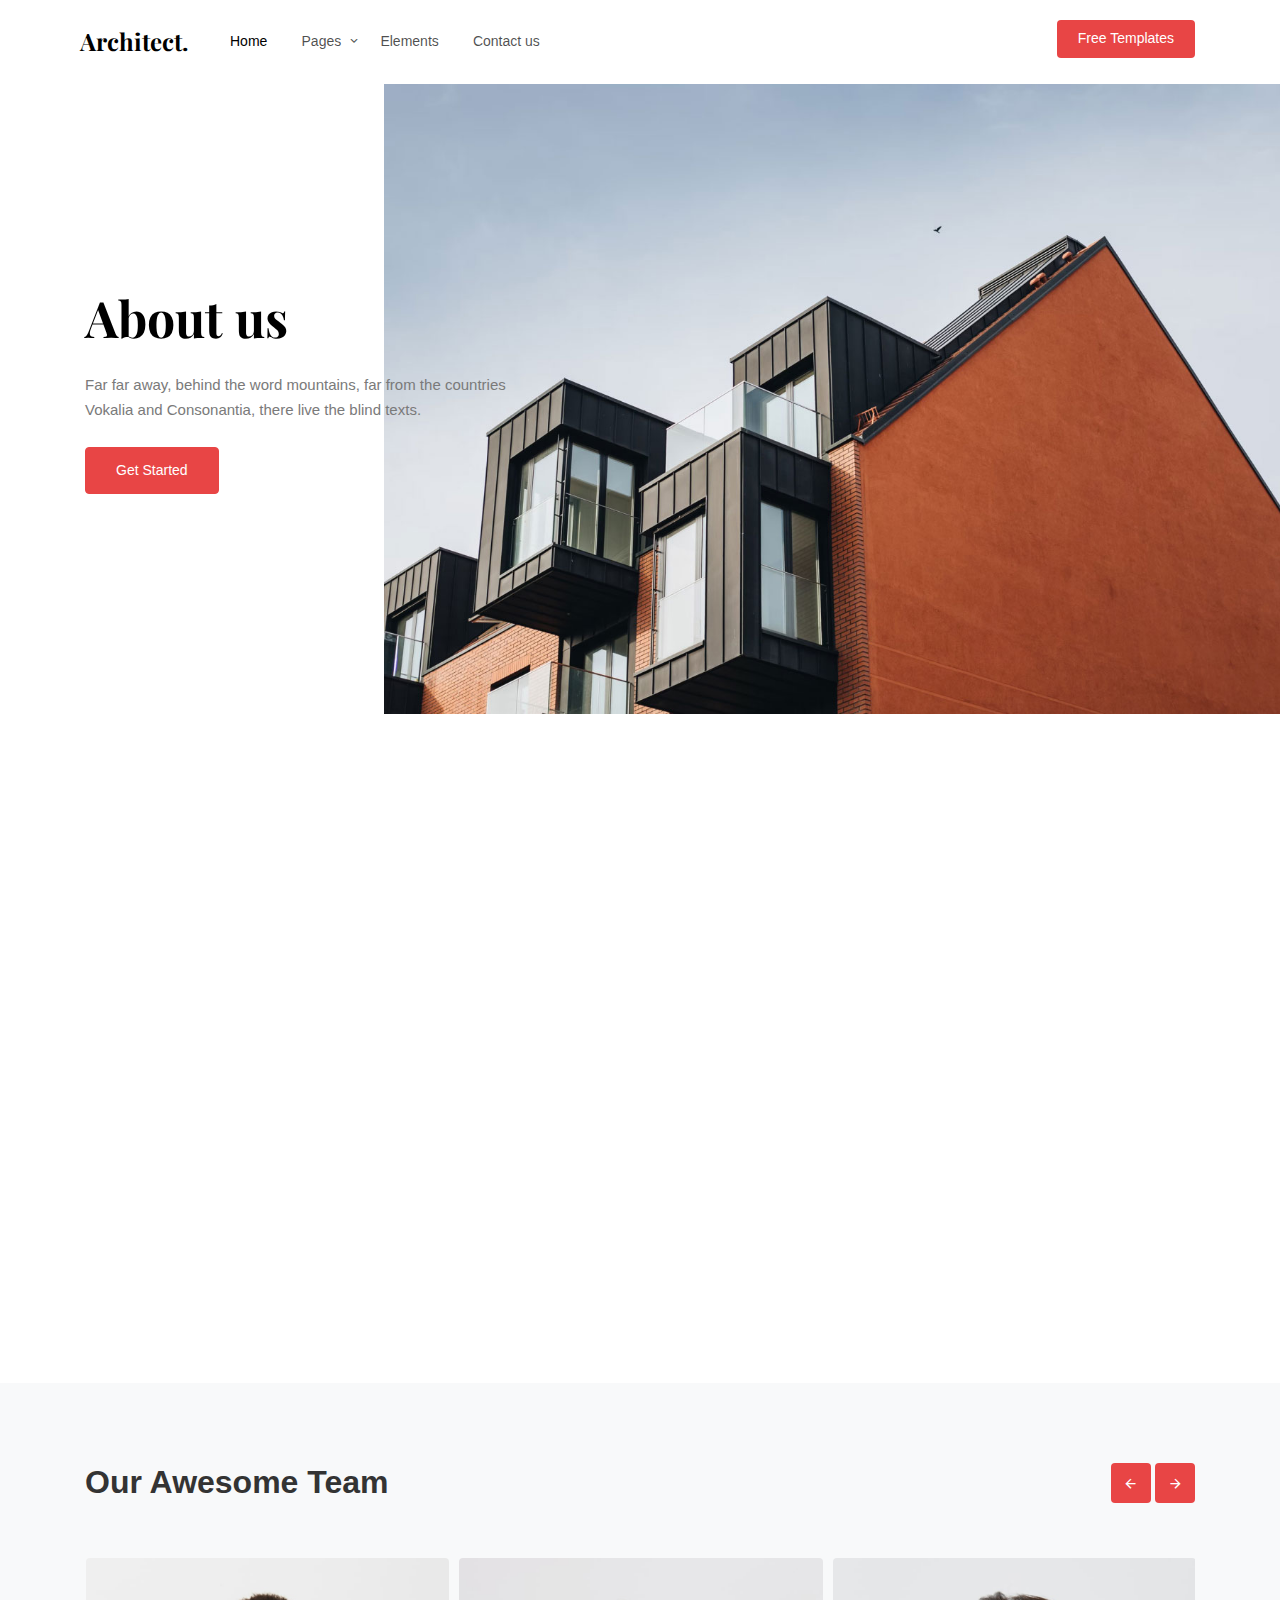
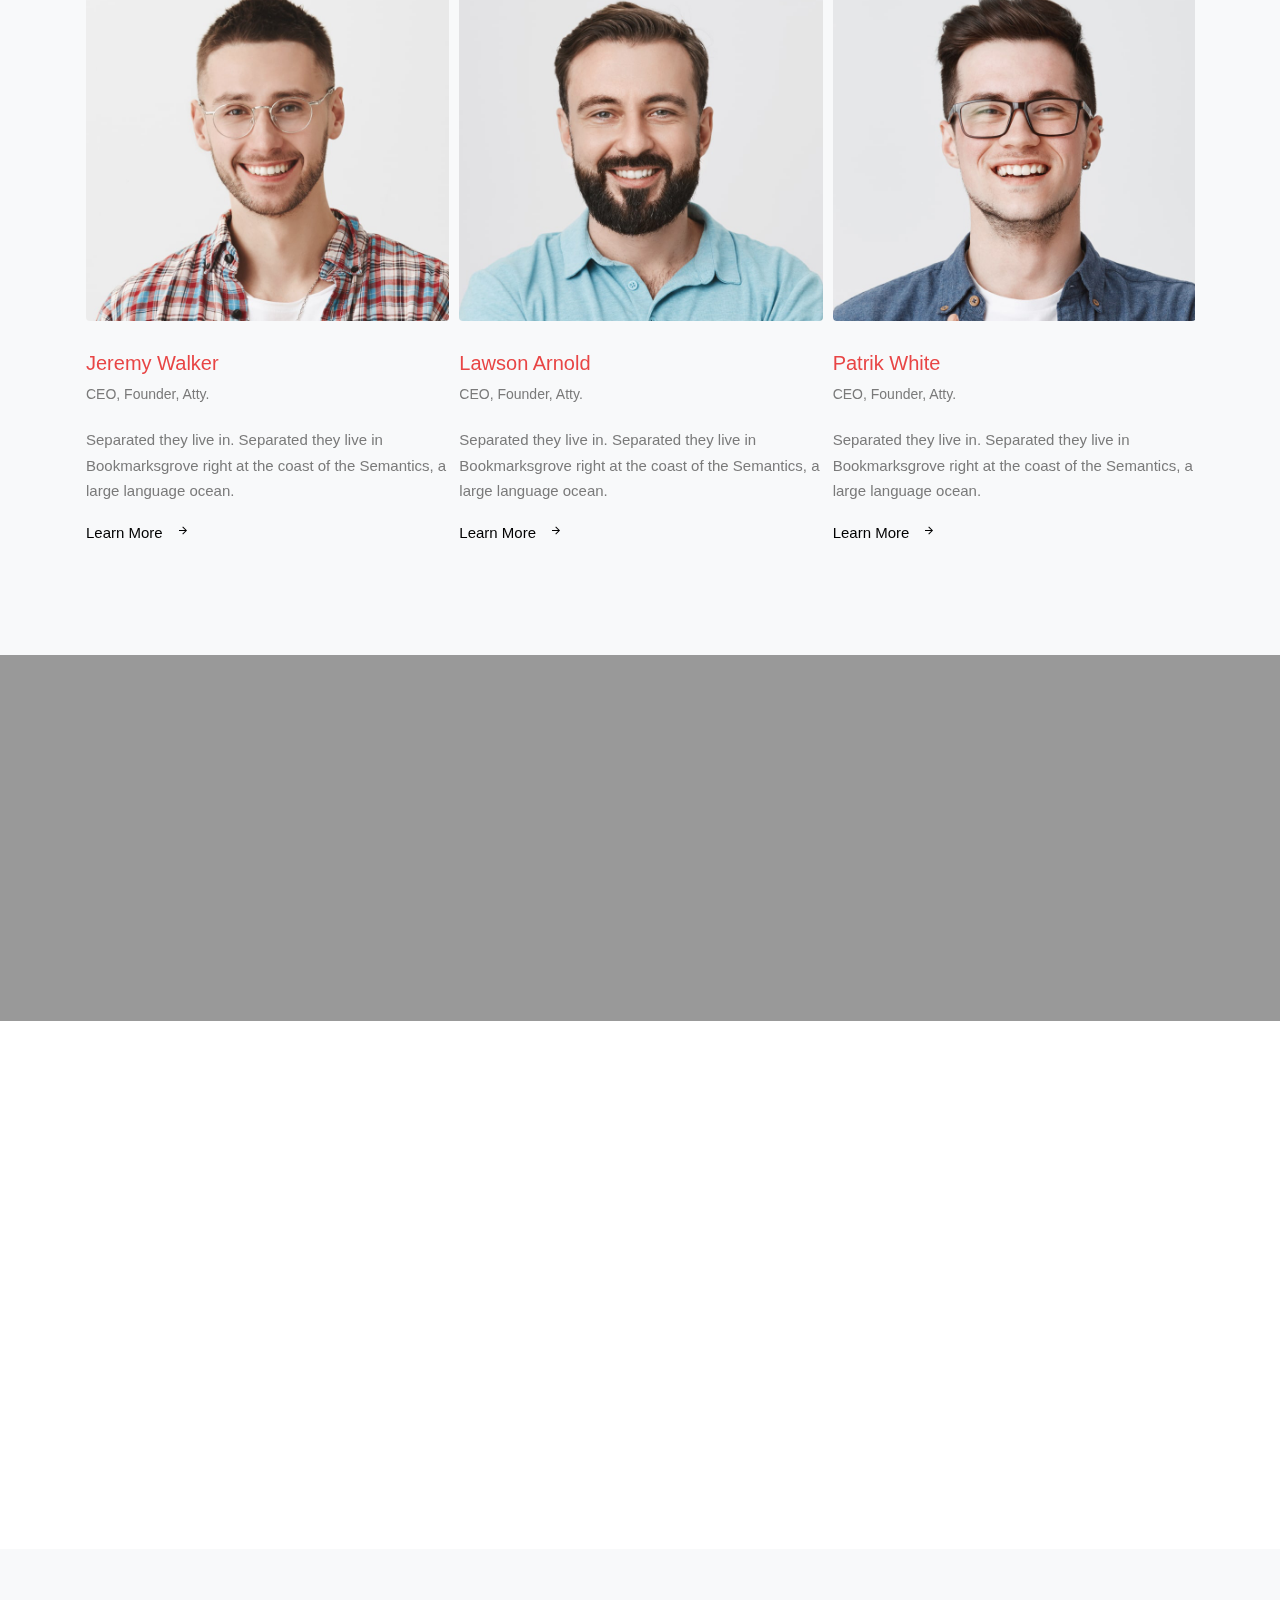
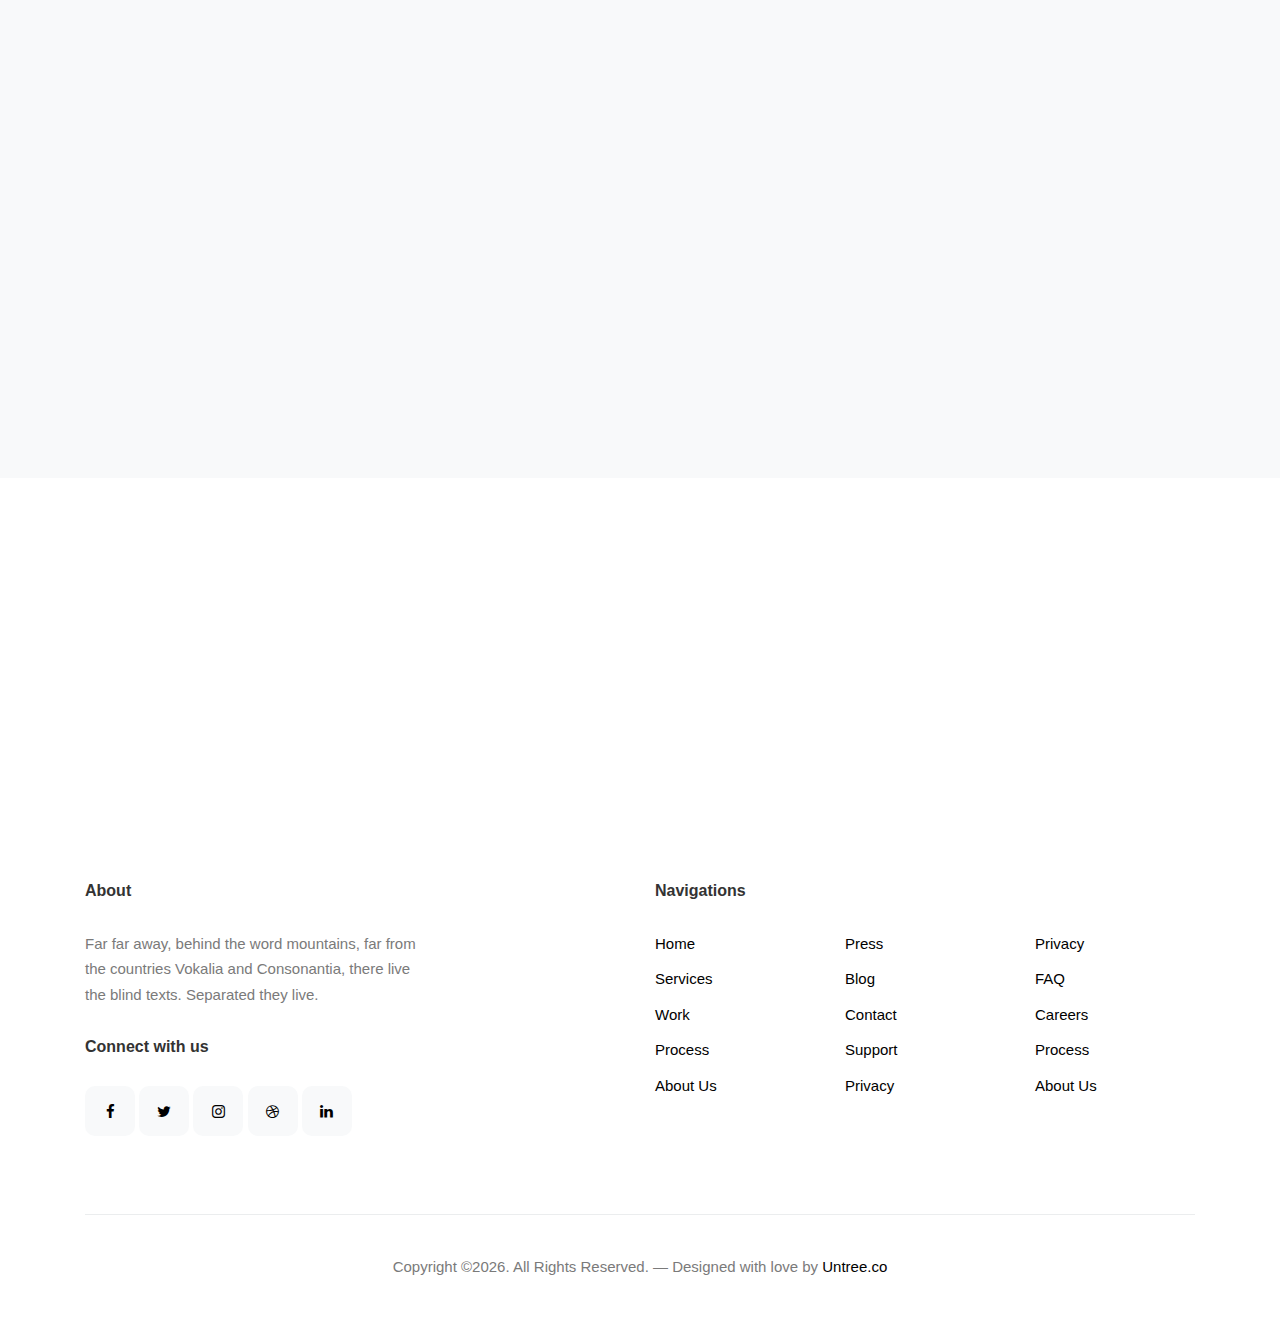
==== about.html @ ba522df6 "Initial Commit" ====
<!-- /*
* Template Name: Architect
* Template Author: Untree.co
* Tempalte URI: https://untree.co/
* License: https://creativecommons.org/licenses/by/3.0/
*/ -->
<!doctype html>
<html lang="en">
<head>
  <meta charset="utf-8">
  <meta name="viewport" content="width=device-width, initial-scale=1, shrink-to-fit=no">
  <meta name="author" content="Untree.co">
  <link rel="shortcut icon" href="favicon.png">

  <meta name="description" content="" />
  <meta name="keywords" content="bootstrap, bootstrap4" />


  <link rel="preconnect" href="https://fonts.gstatic.com">
  <link href="https://fonts.googleapis.com/css2?family=Merriweather:wght@300;400&family=Playfair+Display:ital,wght@0,400;0,700;1,400;1,600&display=swap" rel="stylesheet">
  
  <link rel="stylesheet" href="css/bootstrap.min.css">
  <link rel="stylesheet" href="css/owl.carousel.min.css">
  <link rel="stylesheet" href="css/owl.theme.default.min.css">
  <link rel="stylesheet" href="fonts/icomoon/style.css">
  <link rel="stylesheet" href="fonts/feather/style.css">
  <link rel="stylesheet" href="fonts/flaticon/font/flaticon.css">
  <link rel="stylesheet" href="css/jquery.fancybox.min.css">
  <link rel="stylesheet" href="css/aos.css">
  <link rel="stylesheet" href="css/style.css">


  <title>Architect Free HTML Template by Untree.co</title>
</head>
<body>


  <div class="site-mobile-menu site-navbar-target">
    <div class="site-mobile-menu-header">
      <div class="site-mobile-menu-close">
        <span class="icofont-close js-menu-toggle"></span>
      </div>
    </div>
    <div class="site-mobile-menu-body"></div>
  </div>

  


  <nav class="site-nav">
    <div class="container">

      <div class="row align-items-center">

        <div class="logo">
          <a href="index.html" class="text-black">Architect<span class="text-black">.</span></a>
        </div>
        <div class="col-12 col-sm-12 col-lg-12 site-navigation text-left">
          <ul class="js-clone-nav d-none d-lg-inline-block text-left site-menu">
            <li class="active"><a href="index.html">Home</a></li>
            <li class="has-children">
              <a href="#">Pages</a>
              <ul class="dropdown">
                <li><a href="portfolio.html">Portfolio</a></li>
                <li><a href="single.html">Single</a></li>
                <li class="active"><a href="about.html">About</a></li>
                <li><a href="contact.html">Contact</a></li>

                <li class="has-children">
                  <a href="#">Menu Two</a>
                  <ul class="dropdown">
                    <li><a href="#">Sub Menu One</a></li>
                    <li><a href="#">Sub Menu Two</a></li>
                    <li><a href="#">Sub Menu Three</a></li>
                  </ul>
                </li>
                <li><a href="#">Menu Three</a></li>
              </ul>
            </li>
            <li><a href="elements.html">Elements</a></li>
            <li><a href="contact.html">Contact us</a></li>
          </ul>

          <ul class="js-clone-nav d-none d-lg-inline-block text-left site-menu float-right menu-absolute">
            <li class="cta-button"><a href="https://untree.co/" target="_blank">Free Templates</a></li>
          </ul>

          <a href="#" class="burger  ml-auto site-menu-toggle js-menu-toggle d-block d-lg-none dark" data-toggle="collapse" data-target="#main-navbar">
            <span></span>
          </a>

        </div>

      </div>  
    </div> <!-- END container -->

  </nav> <!-- END nav -->

  

  <div class="untree_co-slider">


    <div class="image-slider-wrap">
      <div class="image-slider">
        <div class="item active" style="background-image: url('images/landscape-4.jpg')"></div>
      </div>

    </div>

    <div class="container" data-aos="fade-up">
      <div class="row align-items-center">
        <div class="col-lg-5 ">

          <div>
            <h1 class="mb-4"><span class="d-block">About us</span></h1>
            <p class="mb-4">Far far away, behind the word mountains, far from the countries Vokalia and Consonantia, there live the blind texts. </p>
            <p><a href="#" class="btn btn-primary">Get Started</a></p>
          </div> 
        </div>
      </div>

    </div>
  </div>


  <div class="site-section">

    <div class="container">
      <div class="row">
        <div class="col-lg-3 pt-3 mb-4 mb-lg-0" data-aos="fade-up" >
          <h2 class="heading font-weight-bold">Our Services</h2>
          <p class="mb-4">Far far away, behind the word mountains, far from the countries Vokalia and Consonantia, there live the blind texts. Separated they live.</p>
          <p><a href="#" class="btn btn-primary">Get Started</a></p>
        </div> 

        <div class="col-lg-9">
          <div class="row no-gutters">
            <div class="col-6 col-md-6 col-lg-4">
              <div class="service-item active" data-aos="fade-up" data-aos-delay="0">
                <img src="images/icons/icon-1.png" alt="Image" class="img-fluid">
                <h3>Schematic Design</h3>
                <p>Far far away, behind the word mountains, far from the countries Vokalia and Consonantia, there live the blind texts. Separated they live.</p>
              </div>  
            </div>
            <div class="col-6 col-md-6 col-lg-4">
              <div class="service-item" data-aos="fade-up" data-aos-delay="100">
                <img src="images/icons/icon-2.png" alt="Image" class="img-fluid">
                <h3>Bidding</h3>
                <p>Far far away, behind the word mountains, far from the countries Vokalia and Consonantia, there live the blind texts. Separated they live.</p>
              </div>  
            </div>
            <div class="col-6 col-md-6 col-lg-4">
              <div class="service-item" data-aos="fade-up" data-aos-delay="200">
                <img src="images/icons/icon-3.png" alt="Image" class="img-fluid">
                <h3>Construction</h3>
                <p>Far far away, behind the word mountains, far from the countries Vokalia and Consonantia, there live the blind texts. Separated they live.</p>
              </div>  
            </div>

            <div class="col-6 col-md-6 col-lg-4">
              <div class="service-item" data-aos="fade-up" data-aos-delay="0">
                <img src="images/icons/icon-4.png" alt="Image" class="img-fluid">
                <h3>Schematic Design</h3>
                <p>Far far away, behind the word mountains, far from the countries Vokalia and Consonantia, there live the blind texts. Separated they live.</p>
              </div>  
            </div>
            <div class="col-6 col-md-6 col-lg-4">
              <div class="service-item" data-aos="fade-up" data-aos-delay="100">
                <img src="images/icons/icon-5.png" alt="Image" class="img-fluid">
                <h3>Experts Architects</h3>
                <p>Far far away, behind the word mountains, far from the countries Vokalia and Consonantia, there live the blind texts. Separated they live.</p>
              </div>  
            </div>
            <div class="col-6 col-md-6 col-lg-4">
              <div class="service-item" data-aos="fade-up" data-aos-delay="200">
                <img src="images/icons/icon-6.png" alt="Image" class="img-fluid">
                <h3>Administration</h3>
                <p>Far far away, behind the word mountains, far from the countries Vokalia and Consonantia, there live the blind texts. Separated they live.</p>
              </div>  
            </div>

          </div>
        </div>
        
      </div>
    </div>
  </div>


  <div class="site-section slider-team-wrap bg-light">
    <div class="container">

      <div class="row mb-5 align-items-center">
        <div class="col-md-6">
          <h2 class="font-weight-bold">Our Awesome Team</h2>
        </div>
        <div class="col-md-6 text-left text-md-right">
          <div class="slider-nav">
            <a href="#" class="js-prev js-custom-prev-v2"><span class="icon-arrow_back"></span></a>
            <a href="#" class="js-next js-custom-next-v2"><span class="icon-arrow_forward"></span></a>

          </div> <!-- /.slider-nav -->
        </div>
      </div>

      <div class="slider-team owl-carousel no-nav owl-3-slider">
        <div class="team">
          <div class="pic">
            <img src="images/person_1-min.jpg" alt="Image" class="img-fluid">
          </div>
          <h3 clas><a href="#"><span class="">Jeremy</span> Walker</a></h3>
          <span class="d-block position">CEO, Founder, Atty.</span>
          <p>Separated they live in.
          Separated they live in Bookmarksgrove right at the coast of the Semantics, a large language ocean.</p>
          <p class="mb-0"><a href="#" class="more dark">Learn More <span class="icon-arrow_forward"></span></a></p>
        </div>
        <div class="team">
          <div class="pic">
            <img src="images/person_2-min.jpg" alt="Image" class="img-fluid">
          </div>
          <h3 clas><a href="#"><span class="">Lawson</span> Arnold</a></h3>
          <span class="d-block position">CEO, Founder, Atty.</span>
          <p>Separated they live in.
          Separated they live in Bookmarksgrove right at the coast of the Semantics, a large language ocean.</p>
          <p class="mb-0"><a href="#" class="more dark">Learn More <span class="icon-arrow_forward"></span></a></p>
        </div>

        <div class="team">
          <div class="pic">
            <img src="images/person_3-min.jpg" alt="Image" class="img-fluid">
          </div>
          <h3 clas><a href="#"><span class="">Patrik</span> White</a></h3>
          <span class="d-block position">CEO, Founder, Atty.</span>
          <p>Separated they live in.
          Separated they live in Bookmarksgrove right at the coast of the Semantics, a large language ocean.</p>
          <p class="mb-0"><a href="#" class="more dark">Learn More <span class="icon-arrow_forward"></span></a></p>
        </div>

        <div class="team">
          <div class="pic">
            <img src="images/person_4-min.jpg" alt="Image" class="img-fluid">
          </div>
          <h3 clas><a href="#"><span class="">Kathryn</span> Ryan</a></h3>
          <span class="d-block position">CEO, Founder, Atty.</span>
          <p>Separated they live in.
          Separated they live in Bookmarksgrove right at the coast of the Semantics, a large language ocean.</p>
          <p class="mb-0"><a href="#" class="more dark">Learn More <span class="icon-arrow_forward"></span></a></p>
        </div>

      </div>
    </div> <!-- /.container -->
  </div> <!-- /.untree_co-section -->



  <div class="site-section overlay site-cover-2" style="background-image: url('images/landscape-4.jpg')">
    <div class="container">
      <div class="row">
        <div class="col-lg-7 mx-auto text-center" data-aos="fade-up" data-aos-delay="0">
          <h2 class="text-white mb-4">Get this template for free! :)</h2>
          <p class="mb-0"><a href="https://untree.co/" rel="noopener" class="btn btn-primary">Get it for free!</a></p>
        </div>
      </div>
    </div>
  </div>


  <div class="features-lg ">
    <div class="container">
      <div class="row feature align-items-center justify-content-between">
        <div class="col-lg-7 section-stack order-lg-2 mb-4 mb-lg-0 position-relative" data-aos="fade-up" data-aos-delay="0">

          <div class="image-stack">
            <div class="image-stack__item image-stack__item--top" data-aos="fade-up" data-aos-delay="0">
              <img src="images/hero-img-2.jpg" alt="Image">
            </div>
            <div class="image-stack__item image-stack__item--bottom" data-aos="fade-up" data-aos-delay="100">
              <img src="images/landscape-1.jpg" alt="Image">
            </div>
          </div>

        </div>
        <div class="col-lg-4 section-title" data-aos="fade-up" data-aos-delay="100">

          <h2 class="font-weight-bold mb-4 heading">Exploring The Quality Interior Design</h2>
          <p class="mb-4">Far far away, behind the word mountains, far from the countries Vokalia and Consonantia, there live the blind texts. Separated they live.</p>
          <ul class="list-unstyled list-check primary mb-5">
            <li>Far far away, behind the word</li>
            <li>Far from the countries Vokalia</li>
            <li>Separated they live in Bookmarksgrove</li>
          </ul>

          <p><a href="#" class="btn btn-primary">Get Started</a></p>

        </div>

      </div>
    </div>
  </div>




  <div class="site-section count-numbers bg-light">
    <div class="container">
      <div class="row align-items-center">
        <div class="col-lg-6 order-2 pl-lg-5" data-aos="fade-up" data-aos-delay="0">
          <div class="row mb-3">
            <div class="col-6 col-md-4 col-lg-4">
              <strong class="custom-display-3 text-black d-block counter"><span data-number="219">0</span>+</strong>
              <span>Projects</span>
            </div>
            <div class="col-6 col-md-4 col-lg-4">
              <strong class="custom-display-3 text-black d-block counter"><span data-number="982">0</span>+</strong>
              <span>Clients</span>
            </div>
            <div class="col-6 col-md-4 col-lg-4">
              <strong class="custom-display-3 text-black d-block counter"><span data-number="25">0</span>+</strong>
              <span>Years of Experience</span>
            </div>
          </div>
          <p class="mb-4">Lorem ipsum viverra feugiat. Pellen tesque libero ut justo, ultrices in ligula. Semper at tempufddfel. Lorem ipsum dolor sit amet consectetur adipisicing elit. Non quae, fugiat ad libero ut justo lorem dolor.</p>
          <p><a href="#" class="btn btn-primary">Get Started</a></p>
        </div>
        <div class="col-lg-6 order-1 mb-4" data-aos="fade-up" data-aos-delay="100">
          <img src="images/landscape-4.jpg" class="img-fluid custom-rounded">
        </div>
      </div>
    </div>
  </div>




  <div class="site-section">
    <div class="container">
      <div class="row justify-content-center">
        <div class="col-lg-5 text-center">
          <h2 class="heading font-weight-bold" data-aos="fade-up" data-aos-delay="0">Stay updated</h2>
          <p data-aos="fade-up" data-aos-delay="100">Far far away, behind the word mountains, far from the countries Vokalia and Consonantia, there live the blind texts.</p>
          <form action="" class="d-flex mt-4" data-aos="fade-up" data-aos-delay="200">
            <input class="form-control mr-2 pt-4 pb-4" type="email" placeholder="Enter your e-mail">
            <input type="submit" value="Subscribe" class="btn btn-primary">
          </form>
        </div>    
      </div>    
    </div>    
  </div>


  <div class="site-footer">
    <div class="container">
      <div class="row justify-content-between">
        <div class="col-lg-4">
          <div class="widget">
            <h3>About</h3>
            <p>Far far away, behind the word mountains, far from the countries Vokalia and Consonantia, there live the blind texts. Separated they live.</p>
          </div>
          <div class="widget">
            <h3>Connect with us</h3>
            <ul class="social list-unstyled">
              <li><a href="#"><span class="icon-facebook"></span></a></li>
              <li><a href="#"><span class="icon-twitter"></span></a></li>
              <li><a href="#"><span class="icon-instagram"></span></a></li>
              <li><a href="#"><span class="icon-dribbble"></span></a></li>
              <li><a href="#"><span class="icon-linkedin"></span></a></li>
            </ul>
          </div>
        </div>
        <div class="col-lg-6">
          <div class="row">
            <div class="col-12">
              <div class="widget">
                <h3>Navigations</h3>
              </div>
            </div>
            <div class="col-6 col-sm-6 col-md-4">
              <div class="widget">
                <ul class="links list-unstyled">
                  <li><a href="#">Home</a></li>
                  <li><a href="#">Services</a></li>
                  <li><a href="#">Work</a></li>
                  <li><a href="#">Process</a></li>
                  <li><a href="#">About Us</a></li>
                </ul>
              </div>
            </div>
            <div class="col-6 col-sm-6 col-md-4">
              <div class="widget">
                <ul class="links list-unstyled">
                  <li><a href="#">Press</a></li>
                  <li><a href="#">Blog</a></li>
                  <li><a href="#">Contact</a></li>
                  <li><a href="#">Support</a></li>
                  <li><a href="#">Privacy</a></li>
                </ul>
              </div>
            </div>
            <div class="col-6 col-sm-6 col-md-4">
              <div class="widget">
                <ul class="links list-unstyled">
                  <li><a href="#">Privacy</a></li>
                  <li><a href="#">FAQ</a></li>
                  <li><a href="#">Careers</a></li>
                  <li><a href="#">Process</a></li>
                  <li><a href="#">About Us</a></li>
                </ul>
              </div>
            </div>
          </div>
        </div>
      </div>

      <div class="row justify-content-center text-center copyright">
        <div class="col-md-8">
          <p>Copyright &copy;<script>document.write(new Date().getFullYear());</script>. All Rights Reserved. &mdash; Designed with love by <a href="https://untree.co">Untree.co</a> <!-- License information: https://untree.co/license/ -->
          </p>
        </div>
      </div>
    </div>
  </div>


  <div id="overlayer"></div>
  <div class="loader">
    <div class="spinner-border" role="status">
      <span class="sr-only">Loading...</span>
    </div>
  </div>

  <script src="js/jquery-3.5.1.min.js"></script>
  <script src="js/jquery-migrate-3.0.0.min.js"></script>
  <script src="js/popper.min.js"></script>
  <script src="js/bootstrap.min.js"></script>
  <script src="js/owl.carousel.min.js"></script>
  <script src="js/aos.js"></script>
  <script src="js/imagesloaded.pkgd.js"></script>
  <script src="js/isotope.pkgd.min.js"></script>
  <script src="js/jquery.animateNumber.min.js"></script>
  <script src="js/jquery.stellar.min.js"></script>
  <script src="js/jquery.waypoints.min.js"></script>
  <script src="js/jquery.fancybox.min.js"></script>

  <script src="js/custom.js"></script>


</body>
</html>
---- fonts/icomoon/style.css ----
@font-face {
  font-family: 'icomoon';
  src:  url('fonts/icomoon.eot?10si43');
  src:  url('fonts/icomoon.eot?10si43#iefix') format('embedded-opentype'),
    url('fonts/icomoon.ttf?10si43') format('truetype'),
    url('fonts/icomoon.woff?10si43') format('woff'),
    url('fonts/icomoon.svg?10si43#icomoon') format('svg');
  font-weight: normal;
  font-style: normal;
}

[class^="icon-"], [class*=" icon-"] {
  /* use !important to prevent issues with browser extensions that change fonts */
  font-family: 'icomoon' !important;
  speak: none;
  font-style: normal;
  font-weight: normal;
  font-variant: normal;
  text-transform: none;
  line-height: 1;

  /* Better Font Rendering =========== */
  -webkit-font-smoothing: antialiased;
  -moz-osx-font-smoothing: grayscale;
}

.icon-asterisk:before {
  content: "\f069";
}
.icon-plus:before {
  content: "\f067";
}
.icon-question:before {
  content: "\f128";
}
.icon-minus:before {
  content: "\f068";
}
.icon-glass:before {
  content: "\f000";
}
.icon-music:before {
  content: "\f001";
}
.icon-search:before {
  content: "\f002";
}
.icon-envelope-o:before {
  content: "\f003";
}
.icon-heart:before {
  content: "\f004";
}
.icon-star:before {
  content: "\f005";
}
.icon-star-o:before {
  content: "\f006";
}
.icon-user:before {
  content: "\f007";
}
.icon-film:before {
  content: "\f008";
}
.icon-th-large:before {
  content: "\f009";
}
.icon-th:before {
  content: "\f00a";
}
.icon-th-list:before {
  content: "\f00b";
}
.icon-check:before {
  content: "\f00c";
}
.icon-close:before {
  content: "\f00d";
}
.icon-remove:before {
  content: "\f00d";
}
.icon-times:before {
  content: "\f00d";
}
.icon-search-plus:before {
  content: "\f00e";
}
.icon-search-minus:before {
  content: "\f010";
}
.icon-power-off:before {
  content: "\f011";
}
.icon-signal:before {
  content: "\f012";
}
.icon-cog:before {
  content: "\f013";
}
.icon-gear:before {
  content: "\f013";
}
.icon-trash-o:before {
  content: "\f014";
}
.icon-home:before {
  content: "\f015";
}
.icon-file-o:before {
  content: "\f016";
}
.icon-clock-o:before {
  content: "\f017";
}
.icon-road:before {
  content: "\f018";
}
.icon-download:before {
  content: "\f019";
}
.icon-arrow-circle-o-down:before {
  content: "\f01a";
}
.icon-arrow-circle-o-up:before {
  content: "\f01b";
}
.icon-inbox:before {
  content: "\f01c";
}
.icon-play-circle-o:before {
  content: "\f01d";
}
.icon-repeat:before {
  content: "\f01e";
}
.icon-rotate-right:before {
  content: "\f01e";
}
.icon-refresh:before {
  content: "\f021";
}
.icon-list-alt:before {
  content: "\f022";
}
.icon-lock:before {
  content: "\f023";
}
.icon-flag:before {
  content: "\f024";
}
.icon-headphones:before {
  content: "\f025";
}
.icon-volume-off:before {
  content: "\f026";
}
.icon-volume-down:before {
  content: "\f027";
}
.icon-volume-up:before {
  content: "\f028";
}
.icon-qrcode:before {
  content: "\f029";
}
.icon-barcode:before {
  content: "\f02a";
}
.icon-tag:before {
  content: "\f02b";
}
.icon-tags:before {
  content: "\f02c";
}
.icon-book:before {
  content: "\f02d";
}
.icon-bookmark:before {
  content: "\f02e";
}
.icon-print:before {
  content: "\f02f";
}
.icon-camera:before {
  content: "\f030";
}
.icon-font:before {
  content: "\f031";
}
.icon-bold:before {
  content: "\f032";
}
.icon-italic:before {
  content: "\f033";
}
.icon-text-height:before {
  content: "\f034";
}
.icon-text-width:before {
  content: "\f035";
}
.icon-align-left:before {
  content: "\f036";
}
.icon-align-center:before {
  content: "\f037";
}
.icon-align-right:before {
  content: "\f038";
}
.icon-align-justify:before {
  content: "\f039";
}
.icon-list:before {
  content: "\f03a";
}
.icon-dedent:before {
  content: "\f03b";
}
.icon-outdent:before {
  content: "\f03b";
}
.icon-indent:before {
  content: "\f03c";
}
.icon-video-camera:before {
  content: "\f03d";
}
.icon-image:before {
  content: "\f03e";
}
.icon-photo:before {
  content: "\f03e";
}
.icon-picture-o:before {
  content: "\f03e";
}
.icon-pencil:before {
  content: "\f040";
}
.icon-map-marker:before {
  content: "\f041";
}
.icon-adjust:before {
  content: "\f042";
}
.icon-tint:before {
  content: "\f043";
}
.icon-edit:before {
  content: "\f044";
}
.icon-pencil-square-o:before {
  content: "\f044";
}
.icon-share-square-o:before {
  content: "\f045";
}
.icon-check-square-o:before {
  content: "\f046";
}
.icon-arrows:before {
  content: "\f047";
}
.icon-step-backward:before {
  content: "\f048";
}
.icon-fast-backward:before {
  content: "\f049";
}
.icon-backward:before {
  content: "\f04a";
}
.icon-play:before {
  content: "\f04b";
}
.icon-pause:before {
  content: "\f04c";
}
.icon-stop:before {
  content: "\f04d";
}
.icon-forward:before {
  content: "\f04e";
}
.icon-fast-forward:before {
  content: "\f050";
}
.icon-step-forward:before {
  content: "\f051";
}
.icon-eject:before {
  content: "\f052";
}
.icon-chevron-left:before {
  content: "\f053";
}
.icon-chevron-right:before {
  content: "\f054";
}
.icon-plus-circle:before {
  content: "\f055";
}
.icon-minus-circle:before {
  content: "\f056";
}
.icon-times-circle:before {
  content: "\f057";
}
.icon-check-circle:before {
  content: "\f058";
}
.icon-question-circle:before {
  content: "\f059";
}
.icon-info-circle:before {
  content: "\f05a";
}
.icon-crosshairs:before {
  content: "\f05b";
}
.icon-times-circle-o:before {
  content: "\f05c";
}
.icon-check-circle-o:before {
  content: "\f05d";
}
.icon-ban:before {
  content: "\f05e";
}
.icon-arrow-left:before {
  content: "\f060";
}
.icon-arrow-right:before {
  content: "\f061";
}
.icon-arrow-up:before {
  content: "\f062";
}
.icon-arrow-down:before {
  content: "\f063";
}
.icon-mail-forward:before {
  content: "\f064";
}
.icon-share:before {
  content: "\f064";
}
.icon-expand:before {
  content: "\f065";
}
.icon-compress:before {
  content: "\f066";
}
.icon-exclamation-circle:before {
  content: "\f06a";
}
.icon-gift:before {
  content: "\f06b";
}
.icon-leaf:before {
  content: "\f06c";
}
.icon-fire:before {
  content: "\f06d";
}
.icon-eye:before {
  content: "\f06e";
}
.icon-eye-slash:before {
  content: "\f070";
}
.icon-exclamation-triangle:before {
  content: "\f071";
}
.icon-warning:before {
  content: "\f071";
}
.icon-plane:before {
  content: "\f072";
}
.icon-calendar:before {
  content: "\f073";
}
.icon-random:before {
  content: "\f074";
}
.icon-comment:before {
  content: "\f075";
}
.icon-magnet:before {
  content: "\f076";
}
.icon-chevron-up:before {
  content: "\f077";
}
.icon-chevron-down:before {
  content: "\f078";
}
.icon-retweet:before {
  content: "\f079";
}
.icon-shopping-cart:before {
  content: "\f07a";
}
.icon-folder:before {
  content: "\f07b";
}
.icon-folder-open:before {
  content: "\f07c";
}
.icon-arrows-v:before {
  content: "\f07d";
}
.icon-arrows-h:before {
  content: "\f07e";
}
.icon-bar-chart:before {
  content: "\f080";
}
.icon-bar-chart-o:before {
  content: "\f080";
}
.icon-twitter-square:before {
  content: "\f081";
}
.icon-facebook-square:before {
  content: "\f082";
}
.icon-camera-retro:before {
  content: "\f083";
}
.icon-key:before {
  content: "\f084";
}
.icon-cogs:before {
  content: "\f085";
}
.icon-gears:before {
  content: "\f085";
}
.icon-comments:before {
  content: "\f086";
}
.icon-thumbs-o-up:before {
  content: "\f087";
}
.icon-thumbs-o-down:before {
  content: "\f088";
}
.icon-star-half:before {
  content: "\f089";
}
.icon-heart-o:before {
  content: "\f08a";
}
.icon-sign-out:before {
  content: "\f08b";
}
.icon-linkedin-square:before {
  content: "\f08c";
}
.icon-thumb-tack:before {
  content: "\f08d";
}
.icon-external-link:before {
  content: "\f08e";
}
.icon-sign-in:before {
  content: "\f090";
}
.icon-trophy:before {
  content: "\f091";
}
.icon-github-square:before {
  content: "\f092";
}
.icon-upload:before {
  content: "\f093";
}
.icon-lemon-o:before {
  content: "\f094";
}
.icon-phone:before {
  content: "\f095";
}
.icon-square-o:before {
  content: "\f096";
}
.icon-bookmark-o:before {
  content: "\f097";
}
.icon-phone-square:before {
  content: "\f098";
}
.icon-twitter:before {
  content: "\f099";
}
.icon-facebook:before {
  content: "\f09a";
}
.icon-facebook-f:before {
  content: "\f09a";
}
.icon-github:before {
  content: "\f09b";
}
.icon-unlock:before {
  content: "\f09c";
}
.icon-credit-card:before {
  content: "\f09d";
}
.icon-feed:before {
  content: "\f09e";
}
.icon-rss:before {
  content: "\f09e";
}
.icon-hdd-o:before {
  content: "\f0a0";
}
.icon-bullhorn:before {
  content: "\f0a1";
}
.icon-bell-o:before {
  content: "\f0a2";
}
.icon-certificate:before {
  content: "\f0a3";
}
.icon-hand-o-right:before {
  content: "\f0a4";
}
.icon-hand-o-left:before {
  content: "\f0a5";
}
.icon-hand-o-up:before {
  content: "\f0a6";
}
.icon-hand-o-down:before {
  content: "\f0a7";
}
.icon-arrow-circle-left:before {
  content: "\f0a8";
}
.icon-arrow-circle-right:before {
  content: "\f0a9";
}
.icon-arrow-circle-up:before {
  content: "\f0aa";
}
.icon-arrow-circle-down:before {
  content: "\f0ab";
}
.icon-globe:before {
  content: "\f0ac";
}
.icon-wrench:before {
  content: "\f0ad";
}
.icon-tasks:before {
  content: "\f0ae";
}
.icon-filter:before {
  content: "\f0b0";
}
.icon-briefcase:before {
  content: "\f0b1";
}
.icon-arrows-alt:before {
  content: "\f0b2";
}
.icon-group:before {
  content: "\f0c0";
}
.icon-users:before {
  content: "\f0c0";
}
.icon-chain:before {
  content: "\f0c1";
}
.icon-link:before {
  content: "\f0c1";
}
.icon-cloud:before {
  content: "\f0c2";
}
.icon-flask:before {
  content: "\f0c3";
}
.icon-cut:before {
  content: "\f0c4";
}
.icon-scissors:before {
  content: "\f0c4";
}
.icon-copy:before {
  content: "\f0c5";
}
.icon-files-o:before {
  content: "\f0c5";
}
.icon-paperclip:before {
  content: "\f0c6";
}
.icon-floppy-o:before {
  content: "\f0c7";
}
.icon-save:before {
  content: "\f0c7";
}
.icon-square:before {
  content: "\f0c8";
}
.icon-bars:before {
  content: "\f0c9";
}
.icon-navicon:before {
  content: "\f0c9";
}
.icon-reorder:before {
  content: "\f0c9";
}
.icon-list-ul:before {
  content: "\f0ca";
}
.icon-list-ol:before {
  content: "\f0cb";
}
.icon-strikethrough:before {
  content: "\f0cc";
}
.icon-underline:before {
  content: "\f0cd";
}
.icon-table:before {
  content: "\f0ce";
}
.icon-magic:before {
  content: "\f0d0";
}
.icon-truck:before {
  content: "\f0d1";
}
.icon-pinterest:before {
  content: "\f0d2";
}
.icon-pinterest-square:before {
  content: "\f0d3";
}
.icon-google-plus-square:before {
  content: "\f0d4";
}
.icon-google-plus:before {
  content: "\f0d5";
}
.icon-money:before {
  content: "\f0d6";
}
.icon-caret-down:before {
  content: "\f0d7";
}
.icon-caret-up:before {
  content: "\f0d8";
}
.icon-caret-left:before {
  content: "\f0d9";
}
.icon-caret-right:before {
  content: "\f0da";
}
.icon-columns:before {
  content: "\f0db";
}
.icon-sort:before {
  content: "\f0dc";
}
.icon-unsorted:before {
  content: "\f0dc";
}
.icon-sort-desc:before {
  content: "\f0dd";
}
.icon-sort-down:before {
  content: "\f0dd";
}
.icon-sort-asc:before {
  content: "\f0de";
}
.icon-sort-up:before {
  content: "\f0de";
}
.icon-envelope:before {
  content: "\f0e0";
}
.icon-linkedin:before {
  content: "\f0e1";
}
.icon-rotate-left:before {
  content: "\f0e2";
}
.icon-undo:before {
  content: "\f0e2";
}
.icon-gavel:before {
  content: "\f0e3";
}
.icon-legal:before {
  content: "\f0e3";
}
.icon-dashboard:before {
  content: "\f0e4";
}
.icon-tachometer:before {
  content: "\f0e4";
}
.icon-comment-o:before {
  content: "\f0e5";
}
.icon-comments-o:before {
  content: "\f0e6";
}
.icon-bolt:before {
  content: "\f0e7";
}
.icon-flash:before {
  content: "\f0e7";
}
.icon-sitemap:before {
  content: "\f0e8";
}
.icon-umbrella:before {
  content: "\f0e9";
}
.icon-clipboard:before {
  content: "\f0ea";
}
.icon-paste:before {
  content: "\f0ea";
}
.icon-lightbulb-o:before {
  content: "\f0eb";
}
.icon-exchange:before {
  content: "\f0ec";
}
.icon-cloud-download:before {
  content: "\f0ed";
}
.icon-cloud-upload:before {
  content: "\f0ee";
}
.icon-user-md:before {
  content: "\f0f0";
}
.icon-stethoscope:before {
  content: "\f0f1";
}
.icon-suitcase:before {
  content: "\f0f2";
}
.icon-bell:before {
  content: "\f0f3";
}
.icon-coffee:before {
  content: "\f0f4";
}
.icon-cutlery:before {
  content: "\f0f5";
}
.icon-file-text-o:before {
  content: "\f0f6";
}
.icon-building-o:before {
  content: "\f0f7";
}
.icon-hospital-o:before {
  content: "\f0f8";
}
.icon-ambulance:before {
  content: "\f0f9";
}
.icon-medkit:before {
  content: "\f0fa";
}
.icon-fighter-jet:before {
  content: "\f0fb";
}
.icon-beer:before {
  content: "\f0fc";
}
.icon-h-square:before {
  content: "\f0fd";
}
.icon-plus-square:before {
  content: "\f0fe";
}
.icon-angle-double-left:before {
  content: "\f100";
}
.icon-angle-double-right:before {
  content: "\f101";
}
.icon-angle-double-up:before {
  content: "\f102";
}
.icon-angle-double-down:before {
  content: "\f103";
}
.icon-angle-left:before {
  content: "\f104";
}
.icon-angle-right:before {
  content: "\f105";
}
.icon-angle-up:before {
  content: "\f106";
}
.icon-angle-down:before {
  content: "\f107";
}
.icon-desktop:before {
  content: "\f108";
}
.icon-laptop:before {
  content: "\f109";
}
.icon-tablet:before {
  content: "\f10a";
}
.icon-mobile:before {
  content: "\f10b";
}
.icon-mobile-phone:before {
  content: "\f10b";
}
.icon-circle-o:before {
  content: "\f10c";
}
.icon-quote-left:before {
  content: "\f10d";
}
.icon-quote-right:before {
  content: "\f10e";
}
.icon-spinner:before {
  content: "\f110";
}
.icon-circle:before {
  content: "\f111";
}
.icon-mail-reply:before {
  content: "\f112";
}
.icon-reply:before {
  content: "\f112";
}
.icon-github-alt:before {
  content: "\f113";
}
.icon-folder-o:before {
  content: "\f114";
}
.icon-folder-open-o:before {
  content: "\f115";
}
.icon-smile-o:before {
  content: "\f118";
}
.icon-frown-o:before {
  content: "\f119";
}
.icon-meh-o:before {
  content: "\f11a";
}
.icon-gamepad:before {
  content: "\f11b";
}
.icon-keyboard-o:before {
  content: "\f11c";
}
.icon-flag-o:before {
  content: "\f11d";
}
.icon-flag-checkered:before {
  content: "\f11e";
}
.icon-terminal:before {
  content: "\f120";
}
.icon-code:before {
  content: "\f121";
}
.icon-mail-reply-all:before {
  content: "\f122";
}
.icon-reply-all:before {
  content: "\f122";
}
.icon-star-half-empty:before {
  content: "\f123";
}
.icon-star-half-full:before {
  content: "\f123";
}
.icon-star-half-o:before {
  content: "\f123";
}
.icon-location-arrow:before {
  content: "\f124";
}
.icon-crop:before {
  content: "\f125";
}
.icon-code-fork:before {
  content: "\f126";
}
.icon-chain-broken:before {
  content: "\f127";
}
.icon-unlink:before {
  content: "\f127";
}
.icon-info:before {
  content: "\f129";
}
.icon-exclamation:before {
  content: "\f12a";
}
.icon-superscript:before {
  content: "\f12b";
}
.icon-subscript:before {
  content: "\f12c";
}
.icon-eraser:before {
  content: "\f12d";
}
.icon-puzzle-piece:before {
  content: "\f12e";
}
.icon-microphone:before {
  content: "\f130";
}
.icon-microphone-slash:before {
  content: "\f131";
}
.icon-shield:before {
  content: "\f132";
}
.icon-calendar-o:before {
  content: "\f133";
}
.icon-fire-extinguisher:before {
  content: "\f134";
}
.icon-rocket:before {
  content: "\f135";
}
.icon-maxcdn:before {
  content: "\f136";
}
.icon-chevron-circle-left:before {
  content: "\f137";
}
.icon-chevron-circle-right:before {
  content: "\f138";
}
.icon-chevron-circle-up:before {
  content: "\f139";
}
.icon-chevron-circle-down:before {
  content: "\f13a";
}
.icon-html5:before {
  content: "\f13b";
}
.icon-css3:before {
  content: "\f13c";
}
.icon-anchor:before {
  content: "\f13d";
}
.icon-unlock-alt:before {
  content: "\f13e";
}
.icon-bullseye:before {
  content: "\f140";
}
.icon-ellipsis-h:before {
  content: "\f141";
}
.icon-ellipsis-v:before {
  content: "\f142";
}
.icon-rss-square:before {
  content: "\f143";
}
.icon-play-circle:before {
  content: "\f144";
}
.icon-ticket:before {
  content: "\f145";
}
.icon-minus-square:before {
  content: "\f146";
}
.icon-minus-square-o:before {
  content: "\f147";
}
.icon-level-up:before {
  content: "\f148";
}
.icon-level-down:before {
  content: "\f149";
}
.icon-check-square:before {
  content: "\f14a";
}
.icon-pencil-square:before {
  content: "\f14b";
}
.icon-external-link-square:before {
  content: "\f14c";
}
.icon-share-square:before {
  content: "\f14d";
}
.icon-compass:before {
  content: "\f14e";
}
.icon-caret-square-o-down:before {
  content: "\f150";
}
.icon-toggle-down:before {
  content: "\f150";
}
.icon-caret-square-o-up:before {
  content: "\f151";
}
.icon-toggle-up:before {
  content: "\f151";
}
.icon-caret-square-o-right:before {
  content: "\f152";
}
.icon-toggle-right:before {
  content: "\f152";
}
.icon-eur:before {
  content: "\f153";
}
.icon-euro:before {
  content: "\f153";
}
.icon-gbp:before {
  content: "\f154";
}
.icon-dollar:before {
  content: "\f155";
}
.icon-usd:before {
  content: "\f155";
}
.icon-inr:before {
  content: "\f156";
}
.icon-rupee:before {
  content: "\f156";
}
.icon-cny:before {
  content: "\f157";
}
.icon-jpy:before {
  content: "\f157";
}
.icon-rmb:before {
  content: "\f157";
}
.icon-yen:before {
  content: "\f157";
}
.icon-rouble:before {
  content: "\f158";
}
.icon-rub:before {
  content: "\f158";
}
.icon-ruble:before {
  content: "\f158";
}
.icon-krw:before {
  content: "\f159";
}
.icon-won:before {
  content: "\f159";
}
.icon-bitcoin:before {
  content: "\f15a";
}
.icon-btc:before {
  content: "\f15a";
}
.icon-file:before {
  content: "\f15b";
}
.icon-file-text:before {
  content: "\f15c";
}
.icon-sort-alpha-asc:before {
  content: "\f15d";
}
.icon-sort-alpha-desc:before {
  content: "\f15e";
}
.icon-sort-amount-asc:before {
  content: "\f160";
}
.icon-sort-amount-desc:before {
  content: "\f161";
}
.icon-sort-numeric-asc:before {
  content: "\f162";
}
.icon-sort-numeric-desc:before {
  content: "\f163";
}
.icon-thumbs-up:before {
  content: "\f164";
}
.icon-thumbs-down:before {
  content: "\f165";
}
.icon-youtube-square:before {
  content: "\f166";
}
.icon-youtube:before {
  content: "\f167";
}
.icon-xing:before {
  content: "\f168";
}
.icon-xing-square:before {
  content: "\f169";
}
.icon-youtube-play:before {
  content: "\f16a";
}
.icon-dropbox:before {
  content: "\f16b";
}
.icon-stack-overflow:before {
  content: "\f16c";
}
.icon-instagram:before {
  content: "\f16d";
}
.icon-flickr:before {
  content: "\f16e";
}
.icon-adn:before {
  content: "\f170";
}
.icon-bitbucket:before {
  content: "\f171";
}
.icon-bitbucket-square:before {
  content: "\f172";
}
.icon-tumblr:before {
  content: "\f173";
}
.icon-tumblr-square:before {
  content: "\f174";
}
.icon-long-arrow-down:before {
  content: "\f175";
}
.icon-long-arrow-up:before {
  content: "\f176";
}
.icon-long-arrow-left:before {
  content: "\f177";
}
.icon-long-arrow-right:before {
  content: "\f178";
}
.icon-apple:before {
  content: "\f179";
}
.icon-windows:before {
  content: "\f17a";
}
.icon-android:before {
  content: "\f17b";
}
.icon-linux:before {
  content: "\f17c";
}
.icon-dribbble:before {
  content: "\f17d";
}
.icon-skype:before {
  content: "\f17e";
}
.icon-foursquare:before {
  content: "\f180";
}
.icon-trello:before {
  content: "\f181";
}
.icon-female:before {
  content: "\f182";
}
.icon-male:before {
  content: "\f183";
}
.icon-gittip:before {
  content: "\f184";
}
.icon-gratipay:before {
  content: "\f184";
}
.icon-sun-o:before {
  content: "\f185";
}
.icon-moon-o:before {
  content: "\f186";
}
.icon-archive:before {
  content: "\f187";
}
.icon-bug:before {
  content: "\f188";
}
.icon-vk:before {
  content: "\f189";
}
.icon-weibo:before {
  content: "\f18a";
}
.icon-renren:before {
  content: "\f18b";
}
.icon-pagelines:before {
  content: "\f18c";
}
.icon-stack-exchange:before {
  content: "\f18d";
}
.icon-arrow-circle-o-right:before {
  content: "\f18e";
}
.icon-arrow-circle-o-left:before {
  content: "\f190";
}
.icon-caret-square-o-left:before {
  content: "\f191";
}
.icon-toggle-left:before {
  content: "\f191";
}
.icon-dot-circle-o:before {
  content: "\f192";
}
.icon-wheelchair:before {
  content: "\f193";
}
.icon-vimeo-square:before {
  content: "\f194";
}
.icon-try:before {
  content: "\f195";
}
.icon-turkish-lira:before {
  content: "\f195";
}
.icon-plus-square-o:before {
  content: "\f196";
}
.icon-space-shuttle:before {
  content: "\f197";
}
.icon-slack:before {
  content: "\f198";
}
.icon-envelope-square:before {
  content: "\f199";
}
.icon-wordpress:before {
  content: "\f19a";
}
.icon-openid:before {
  content: "\f19b";
}
.icon-bank:before {
  content: "\f19c";
}
.icon-institution:before {
  content: "\f19c";
}
.icon-university:before {
  content: "\f19c";
}
.icon-graduation-cap:before {
  content: "\f19d";
}
.icon-mortar-board:before {
  content: "\f19d";
}
.icon-yahoo:before {
  content: "\f19e";
}
.icon-google:before {
  content: "\f1a0";
}
.icon-reddit:before {
  content: "\f1a1";
}
.icon-reddit-square:before {
  content: "\f1a2";
}
.icon-stumbleupon-circle:before {
  content: "\f1a3";
}
.icon-stumbleupon:before {
  content: "\f1a4";
}
.icon-delicious:before {
  content: "\f1a5";
}
.icon-digg:before {
  content: "\f1a6";
}
.icon-pied-piper-pp:before {
  content: "\f1a7";
}
.icon-pied-piper-alt:before {
  content: "\f1a8";
}
.icon-drupal:before {
  content: "\f1a9";
}
.icon-joomla:before {
  content: "\f1aa";
}
.icon-language:before {
  content: "\f1ab";
}
.icon-fax:before {
  content: "\f1ac";
}
.icon-building:before {
  content: "\f1ad";
}
.icon-child:before {
  content: "\f1ae";
}
.icon-paw:before {
  content: "\f1b0";
}
.icon-spoon:before {
  content: "\f1b1";
}
.icon-cube:before {
  content: "\f1b2";
}
.icon-cubes:before {
  content: "\f1b3";
}
.icon-behance:before {
  content: "\f1b4";
}
.icon-behance-square:before {
  content: "\f1b5";
}
.icon-steam:before {
  content: "\f1b6";
}
.icon-steam-square:before {
  content: "\f1b7";
}
.icon-recycle:before {
  content: "\f1b8";
}
.icon-automobile:before {
  content: "\f1b9";
}
.icon-car:before {
  content: "\f1b9";
}
.icon-cab:before {
  content: "\f1ba";
}
.icon-taxi:before {
  content: "\f1ba";
}
.icon-tree:before {
  content: "\f1bb";
}
.icon-spotify:before {
  content: "\f1bc";
}
.icon-deviantart:before {
  content: "\f1bd";
}
.icon-soundcloud:before {
  content: "\f1be";
}
.icon-database:before {
  content: "\f1c0";
}
.icon-file-pdf-o:before {
  content: "\f1c1";
}
.icon-file-word-o:before {
  content: "\f1c2";
}
.icon-file-excel-o:before {
  content: "\f1c3";
}
.icon-file-powerpoint-o:before {
  content: "\f1c4";
}
.icon-file-image-o:before {
  content: "\f1c5";
}
.icon-file-photo-o:before {
  content: "\f1c5";
}
.icon-file-picture-o:before {
  content: "\f1c5";
}
.icon-file-archive-o:before {
  content: "\f1c6";
}
.icon-file-zip-o:before {
  content: "\f1c6";
}
.icon-file-audio-o:before {
  content: "\f1c7";
}
.icon-file-sound-o:before {
  content: "\f1c7";
}
.icon-file-movie-o:before {
  content: "\f1c8";
}
.icon-file-video-o:before {
  content: "\f1c8";
}
.icon-file-code-o:before {
  content: "\f1c9";
}
.icon-vine:before {
  content: "\f1ca";
}
.icon-codepen:before {
  content: "\f1cb";
}
.icon-jsfiddle:before {
  content: "\f1cc";
}
.icon-life-bouy:before {
  content: "\f1cd";
}
.icon-life-buoy:before {
  content: "\f1cd";
}
.icon-life-ring:before {
  content: "\f1cd";
}
.icon-life-saver:before {
  content: "\f1cd";
}
.icon-support:before {
  content: "\f1cd";
}
.icon-circle-o-notch:before {
  content: "\f1ce";
}
.icon-ra:before {
  content: "\f1d0";
}
.icon-rebel:before {
  content: "\f1d0";
}
.icon-resistance:before {
  content: "\f1d0";
}
.icon-empire:before {
  content: "\f1d1";
}
.icon-ge:before {
  content: "\f1d1";
}
.icon-git-square:before {
  content: "\f1d2";
}
.icon-git:before {
  content: "\f1d3";
}
.icon-hacker-news:before {
  content: "\f1d4";
}
.icon-y-combinator-square:before {
  content: "\f1d4";
}
.icon-yc-square:before {
  content: "\f1d4";
}
.icon-tencent-weibo:before {
  content: "\f1d5";
}
.icon-qq:before {
  content: "\f1d6";
}
.icon-wechat:before {
  content: "\f1d7";
}
.icon-weixin:before {
  content: "\f1d7";
}
.icon-paper-plane:before {
  content: "\f1d8";
}
.icon-send:before {
  content: "\f1d8";
}
.icon-paper-plane-o:before {
  content: "\f1d9";
}
.icon-send-o:before {
  content: "\f1d9";
}
.icon-history:before {
  content: "\f1da";
}
.icon-circle-thin:before {
  content: "\f1db";
}
.icon-header:before {
  content: "\f1dc";
}
.icon-paragraph:before {
  content: "\f1dd";
}
.icon-sliders:before {
  content: "\f1de";
}
.icon-share-alt:before {
  content: "\f1e0";
}
.icon-share-alt-square:before {
  content: "\f1e1";
}
.icon-bomb:before {
  content: "\f1e2";
}
.icon-futbol-o:before {
  content: "\f1e3";
}
.icon-soccer-ball-o:before {
  content: "\f1e3";
}
.icon-tty:before {
  content: "\f1e4";
}
.icon-binoculars:before {
  content: "\f1e5";
}
.icon-plug:before {
  content: "\f1e6";
}
.icon-slideshare:before {
  content: "\f1e7";
}
.icon-twitch:before {
  content: "\f1e8";
}
.icon-yelp:before {
  content: "\f1e9";
}
.icon-newspaper-o:before {
  content: "\f1ea";
}
.icon-wifi:before {
  content: "\f1eb";
}
.icon-calculator:before {
  content: "\f1ec";
}
.icon-paypal:before {
  content: "\f1ed";
}
.icon-google-wallet:before {
  content: "\f1ee";
}
.icon-cc-visa:before {
  content: "\f1f0";
}
.icon-cc-mastercard:before {
  content: "\f1f1";
}
.icon-cc-discover:before {
  content: "\f1f2";
}
.icon-cc-amex:before {
  content: "\f1f3";
}
.icon-cc-paypal:before {
  content: "\f1f4";
}
.icon-cc-stripe:before {
  content: "\f1f5";
}
.icon-bell-slash:before {
  content: "\f1f6";
}
.icon-bell-slash-o:before {
  content: "\f1f7";
}
.icon-trash:before {
  content: "\f1f8";
}
.icon-copyright:before {
  content: "\f1f9";
}
.icon-at:before {
  content: "\f1fa";
}
.icon-eyedropper:before {
  content: "\f1fb";
}
.icon-paint-brush:before {
  content: "\f1fc";
}
.icon-birthday-cake:before {
  content: "\f1fd";
}
.icon-area-chart:before {
  content: "\f1fe";
}
.icon-pie-chart:before {
  content: "\f200";
}
.icon-line-chart:before {
  content: "\f201";
}
.icon-lastfm:before {
  content: "\f202";
}
.icon-lastfm-square:before {
  content: "\f203";
}
.icon-toggle-off:before {
  content: "\f204";
}
.icon-toggle-on:before {
  content: "\f205";
}
.icon-bicycle:before {
  content: "\f206";
}
.icon-bus:before {
  content: "\f207";
}
.icon-ioxhost:before {
  content: "\f208";
}
.icon-angellist:before {
  content: "\f209";
}
.icon-cc:before {
  content: "\f20a";
}
.icon-ils:before {
  content: "\f20b";
}
.icon-shekel:before {
  content: "\f20b";
}
.icon-sheqel:before {
  content: "\f20b";
}
.icon-meanpath:before {
  content: "\f20c";
}
.icon-buysellads:before {
  content: "\f20d";
}
.icon-connectdevelop:before {
  content: "\f20e";
}
.icon-dashcube:before {
  content: "\f210";
}
.icon-forumbee:before {
  content: "\f211";
}
.icon-leanpub:before {
  content: "\f212";
}
.icon-sellsy:before {
  content: "\f213";
}
.icon-shirtsinbulk:before {
  content: "\f214";
}
.icon-simplybuilt:before {
  content: "\f215";
}
.icon-skyatlas:before {
  content: "\f216";
}
.icon-cart-plus:before {
  content: "\f217";
}
.icon-cart-arrow-down:before {
  content: "\f218";
}
.icon-diamond:before {
  content: "\f219";
}
.icon-ship:before {
  content: "\f21a";
}
.icon-user-secret:before {
  content: "\f21b";
}
.icon-motorcycle:before {
  content: "\f21c";
}
.icon-street-view:before {
  content: "\f21d";
}
.icon-heartbeat:before {
  content: "\f21e";
}
.icon-venus:before {
  content: "\f221";
}
.icon-mars:before {
  content: "\f222";
}
.icon-mercury:before {
  content: "\f223";
}
.icon-intersex:before {
  content: "\f224";
}
.icon-transgender:before {
  content: "\f224";
}
.icon-transgender-alt:before {
  content: "\f225";
}
.icon-venus-double:before {
  content: "\f226";
}
.icon-mars-double:before {
  content: "\f227";
}
.icon-venus-mars:before {
  content: "\f228";
}
.icon-mars-stroke:before {
  content: "\f229";
}
.icon-mars-stroke-v:before {
  content: "\f22a";
}
.icon-mars-stroke-h:before {
  content: "\f22b";
}
.icon-neuter:before {
  content: "\f22c";
}
.icon-genderless:before {
  content: "\f22d";
}
.icon-facebook-official:before {
  content: "\f230";
}
.icon-pinterest-p:before {
  content: "\f231";
}
.icon-whatsapp:before {
  content: "\f232";
}
.icon-server:before {
  content: "\f233";
}
.icon-user-plus:before {
  content: "\f234";
}
.icon-user-times:before {
  content: "\f235";
}
.icon-bed:before {
  content: "\f236";
}
.icon-hotel:before {
  content: "\f236";
}
.icon-viacoin:before {
  content: "\f237";
}
.icon-train:before {
  content: "\f238";
}
.icon-subway:before {
  content: "\f239";
}
.icon-medium:before {
  content: "\f23a";
}
.icon-y-combinator:before {
  content: "\f23b";
}
.icon-yc:before {
  content: "\f23b";
}
.icon-optin-monster:before {
  content: "\f23c";
}
.icon-opencart:before {
  content: "\f23d";
}
.icon-expeditedssl:before {
  content: "\f23e";
}
.icon-battery:before {
  content: "\f240";
}
.icon-battery-4:before {
  content: "\f240";
}
.icon-battery-full:before {
  content: "\f240";
}
.icon-battery-3:before {
  content: "\f241";
}
.icon-battery-three-quarters:before {
  content: "\f241";
}
.icon-battery-2:before {
  content: "\f242";
}
.icon-battery-half:before {
  content: "\f242";
}
.icon-battery-1:before {
  content: "\f243";
}
.icon-battery-quarter:before {
  content: "\f243";
}
.icon-battery-0:before {
  content: "\f244";
}
.icon-battery-empty:before {
  content: "\f244";
}
.icon-mouse-pointer:before {
  content: "\f245";
}
.icon-i-cursor:before {
  content: "\f246";
}
.icon-object-group:before {
  content: "\f247";
}
.icon-object-ungroup:before {
  content: "\f248";
}
.icon-sticky-note:before {
  content: "\f249";
}
.icon-sticky-note-o:before {
  content: "\f24a";
}
.icon-cc-jcb:before {
  content: "\f24b";
}
.icon-cc-diners-club:before {
  content: "\f24c";
}
.icon-clone:before {
  content: "\f24d";
}
.icon-balance-scale:before {
  content: "\f24e";
}
.icon-hourglass-o:before {
  content: "\f250";
}
.icon-hourglass-1:before {
  content: "\f251";
}
.icon-hourglass-start:before {
  content: "\f251";
}
.icon-hourglass-2:before {
  content: "\f252";
}
.icon-hourglass-half:before {
  content: "\f252";
}
.icon-hourglass-3:before {
  content: "\f253";
}
.icon-hourglass-end:before {
  content: "\f253";
}
.icon-hourglass:before {
  content: "\f254";
}
.icon-hand-grab-o:before {
  content: "\f255";
}
.icon-hand-rock-o:before {
  content: "\f255";
}
.icon-hand-paper-o:before {
  content: "\f256";
}
.icon-hand-stop-o:before {
  content: "\f256";
}
.icon-hand-scissors-o:before {
  content: "\f257";
}
.icon-hand-lizard-o:before {
  content: "\f258";
}
.icon-hand-spock-o:before {
  content: "\f259";
}
.icon-hand-pointer-o:before {
  content: "\f25a";
}
.icon-hand-peace-o:before {
  content: "\f25b";
}
.icon-trademark:before {
  content: "\f25c";
}
.icon-registered:before {
  content: "\f25d";
}
.icon-creative-commons:before {
  content: "\f25e";
}
.icon-gg:before {
  content: "\f260";
}
.icon-gg-circle:before {
  content: "\f261";
}
.icon-tripadvisor:before {
  content: "\f262";
}
.icon-odnoklassniki:before {
  content: "\f263";
}
.icon-odnoklassniki-square:before {
  content: "\f264";
}
.icon-get-pocket:before {
  content: "\f265";
}
.icon-wikipedia-w:before {
  content: "\f266";
}
.icon-safari:before {
  content: "\f267";
}
.icon-chrome:before {
  content: "\f268";
}
.icon-firefox:before {
  content: "\f269";
}
.icon-opera:before {
  content: "\f26a";
}
.icon-internet-explorer:before {
  content: "\f26b";
}
.icon-television:before {
  content: "\f26c";
}
.icon-tv:before {
  content: "\f26c";
}
.icon-contao:before {
  content: "\f26d";
}
.icon-500px:before {
  content: "\f26e";
}
.icon-amazon:before {
  content: "\f270";
}
.icon-calendar-plus-o:before {
  content: "\f271";
}
.icon-calendar-minus-o:before {
  content: "\f272";
}
.icon-calendar-times-o:before {
  content: "\f273";
}
.icon-calendar-check-o:before {
  content: "\f274";
}
.icon-industry:before {
  content: "\f275";
}
.icon-map-pin:before {
  content: "\f276";
}
.icon-map-signs:before {
  content: "\f277";
}
.icon-map-o:before {
  content: "\f278";
}
.icon-map:before {
  content: "\f279";
}
.icon-commenting:before {
  content: "\f27a";
}
.icon-commenting-o:before {
  content: "\f27b";
}
.icon-houzz:before {
  content: "\f27c";
}
.icon-vimeo:before {
  content: "\f27d";
}
.icon-black-tie:before {
  content: "\f27e";
}
.icon-fonticons:before {
  content: "\f280";
}
.icon-reddit-alien:before {
  content: "\f281";
}
.icon-edge:before {
  content: "\f282";
}
.icon-credit-card-alt:before {
  content: "\f283";
}
.icon-codiepie:before {
  content: "\f284";
}
.icon-modx:before {
  content: "\f285";
}
.icon-fort-awesome:before {
  content: "\f286";
}
.icon-usb:before {
  content: "\f287";
}
.icon-product-hunt:before {
  content: "\f288";
}
.icon-mixcloud:before {
  content: "\f289";
}
.icon-scribd:before {
  content: "\f28a";
}
.icon-pause-circle:before {
  content: "\f28b";
}
.icon-pause-circle-o:before {
  content: "\f28c";
}
.icon-stop-circle:before {
  content: "\f28d";
}
.icon-stop-circle-o:before {
  content: "\f28e";
}
.icon-shopping-bag:before {
  content: "\f290";
}
.icon-shopping-basket:before {
  content: "\f291";
}
.icon-hashtag:before {
  content: "\f292";
}
.icon-bluetooth:before {
  content: "\f293";
}
.icon-bluetooth-b:before {
  content: "\f294";
}
.icon-percent:before {
  content: "\f295";
}
.icon-gitlab:before {
  content: "\f296";
}
.icon-wpbeginner:before {
  content: "\f297";
}
.icon-wpforms:before {
  content: "\f298";
}
.icon-envira:before {
  content: "\f299";
}
.icon-universal-access:before {
  content: "\f29a";
}
.icon-wheelchair-alt:before {
  content: "\f29b";
}
.icon-question-circle-o:before {
  content: "\f29c";
}
.icon-blind:before {
  content: "\f29d";
}
.icon-audio-description:before {
  content: "\f29e";
}
.icon-volume-control-phone:before {
  content: "\f2a0";
}
.icon-braille:before {
  content: "\f2a1";
}
.icon-assistive-listening-systems:before {
  content: "\f2a2";
}
.icon-american-sign-language-interpreting:before {
  content: "\f2a3";
}
.icon-asl-interpreting:before {
  content: "\f2a3";
}
.icon-deaf:before {
  content: "\f2a4";
}
.icon-deafness:before {
  content: "\f2a4";
}
.icon-hard-of-hearing:before {
  content: "\f2a4";
}
.icon-glide:before {
  content: "\f2a5";
}
.icon-glide-g:before {
  content: "\f2a6";
}
.icon-sign-language:before {
  content: "\f2a7";
}
.icon-signing:before {
  content: "\f2a7";
}
.icon-low-vision:before {
  content: "\f2a8";
}
.icon-viadeo:before {
  content: "\f2a9";
}
.icon-viadeo-square:before {
  content: "\f2aa";
}
.icon-snapchat:before {
  content: "\f2ab";
}
.icon-snapchat-ghost:before {
  content: "\f2ac";
}
.icon-snapchat-square:before {
  content: "\f2ad";
}
.icon-pied-piper:before {
  content: "\f2ae";
}
.icon-first-order:before {
  content: "\f2b0";
}
.icon-yoast:before {
  content: "\f2b1";
}
.icon-themeisle:before {
  content: "\f2b2";
}
.icon-google-plus-circle:before {
  content: "\f2b3";
}
.icon-google-plus-official:before {
  content: "\f2b3";
}
.icon-fa:before {
  content: "\f2b4";
}
.icon-font-awesome:before {
  content: "\f2b4";
}
.icon-handshake-o:before {
  content: "\f2b5";
}
.icon-envelope-open:before {
  content: "\f2b6";
}
.icon-envelope-open-o:before {
  content: "\f2b7";
}
.icon-linode:before {
  content: "\f2b8";
}
.icon-address-book:before {
  content: "\f2b9";
}
.icon-address-book-o:before {
  content: "\f2ba";
}
.icon-address-card:before {
  content: "\f2bb";
}
.icon-vcard:before {
  content: "\f2bb";
}
.icon-address-card-o:before {
  content: "\f2bc";
}
.icon-vcard-o:before {
  content: "\f2bc";
}
.icon-user-circle:before {
  content: "\f2bd";
}
.icon-user-circle-o:before {
  content: "\f2be";
}
.icon-user-o:before {
  content: "\f2c0";
}
.icon-id-badge:before {
  content: "\f2c1";
}
.icon-drivers-license:before {
  content: "\f2c2";
}
.icon-id-card:before {
  content: "\f2c2";
}
.icon-drivers-license-o:before {
  content: "\f2c3";
}
.icon-id-card-o:before {
  content: "\f2c3";
}
.icon-quora:before {
  content: "\f2c4";
}
.icon-free-code-camp:before {
  content: "\f2c5";
}
.icon-telegram:before {
  content: "\f2c6";
}
.icon-thermometer:before {
  content: "\f2c7";
}
.icon-thermometer-4:before {
  content: "\f2c7";
}
.icon-thermometer-full:before {
  content: "\f2c7";
}
.icon-thermometer-3:before {
  content: "\f2c8";
}
.icon-thermometer-three-quarters:before {
  content: "\f2c8";
}
.icon-thermometer-2:before {
  content: "\f2c9";
}
.icon-thermometer-half:before {
  content: "\f2c9";
}
.icon-thermometer-1:before {
  content: "\f2ca";
}
.icon-thermometer-quarter:before {
  content: "\f2ca";
}
.icon-thermometer-0:before {
  content: "\f2cb";
}
.icon-thermometer-empty:before {
  content: "\f2cb";
}
.icon-shower:before {
  content: "\f2cc";
}
.icon-bath:before {
  content: "\f2cd";
}
.icon-bathtub:before {
  content: "\f2cd";
}
.icon-s15:before {
  content: "\f2cd";
}
.icon-podcast:before {
  content: "\f2ce";
}
.icon-window-maximize:before {
  content: "\f2d0";
}
.icon-window-minimize:before {
  content: "\f2d1";
}
.icon-window-restore:before {
  content: "\f2d2";
}
.icon-times-rectangle:before {
  content: "\f2d3";
}
.icon-window-close:before {
  content: "\f2d3";
}
.icon-times-rectangle-o:before {
  content: "\f2d4";
}
.icon-window-close-o:before {
  content: "\f2d4";
}
.icon-bandcamp:before {
  content: "\f2d5";
}
.icon-grav:before {
  content: "\f2d6";
}
.icon-etsy:before {
  content: "\f2d7";
}
.icon-imdb:before {
  content: "\f2d8";
}
.icon-ravelry:before {
  content: "\f2d9";
}
.icon-eercast:before {
  content: "\f2da";
}
.icon-microchip:before {
  content: "\f2db";
}
.icon-snowflake-o:before {
  content: "\f2dc";
}
.icon-superpowers:before {
  content: "\f2dd";
}
.icon-wpexplorer:before {
  content: "\f2de";
}
.icon-meetup:before {
  content: "\f2e0";
}
.icon-3d_rotation:before {
  content: "\e84d";
}
.icon-ac_unit:before {
  content: "\eb3b";
}
.icon-alarm:before {
  content: "\e855";
}
.icon-access_alarms:before {
  content: "\e191";
}
.icon-schedule:before {
  content: "\e8b5";
}
.icon-accessibility:before {
  content: "\e84e";
}
.icon-accessible:before {
  content: "\e914";
}
.icon-account_balance:before {
  content: "\e84f";
}
.icon-account_balance_wallet:before {
  content: "\e850";
}
.icon-account_box:before {
  content: "\e851";
}
.icon-account_circle:before {
  content: "\e853";
}
.icon-adb:before {
  content: "\e60e";
}
.icon-add:before {
  content: "\e145";
}
.icon-add_a_photo:before {
  content: "\e439";
}
.icon-alarm_add:before {
  content: "\e856";
}
.icon-add_alert:before {
  content: "\e003";
}
.icon-add_box:before {
  content: "\e146";
}
.icon-add_circle:before {
  content: "\e147";
}
.icon-control_point:before {
  content: "\e3ba";
}
.icon-add_location:before {
  content: "\e567";
}
.icon-add_shopping_cart:before {
  content: "\e854";
}
.icon-queue:before {
  content: "\e03c";
}
.icon-add_to_queue:before {
  content: "\e05c";
}
.icon-adjust2:before {
  content: "\e39e";
}
.icon-airline_seat_flat:before {
  content: "\e630";
}
.icon-airline_seat_flat_angled:before {
  content: "\e631";
}
.icon-airline_seat_individual_suite:before {
  content: "\e632";
}
.icon-airline_seat_legroom_extra:before {
  content: "\e633";
}
.icon-airline_seat_legroom_normal:before {
  content: "\e634";
}
.icon-airline_seat_legroom_reduced:before {
  content: "\e635";
}
.icon-airline_seat_recline_extra:before {
  content: "\e636";
}
.icon-airline_seat_recline_normal:before {
  content: "\e637";
}
.icon-flight:before {
  content: "\e539";
}
.icon-airplanemode_inactive:before {
  content: "\e194";
}
.icon-airplay:before {
  content: "\e055";
}
.icon-airport_shuttle:before {
  content: "\eb3c";
}
.icon-alarm_off:before {
  content: "\e857";
}
.icon-alarm_on:before {
  content: "\e858";
}
.icon-album:before {
  content: "\e019";
}
.icon-all_inclusive:before {
  content: "\eb3d";
}
.icon-all_out:before {
  content: "\e90b";
}
.icon-android2:before {
  content: "\e859";
}
.icon-announcement:before {
  content: "\e85a";
}
.icon-apps:before {
  content: "\e5c3";
}
.icon-archive2:before {
  content: "\e149";
}
.icon-arrow_back:before {
  content: "\e5c4";
}
.icon-arrow_downward:before {
  content: "\e5db";
}
.icon-arrow_drop_down:before {
  content: "\e5c5";
}
.icon-arrow_drop_down_circle:before {
  content: "\e5c6";
}
.icon-arrow_drop_up:before {
  content: "\e5c7";
}
.icon-arrow_forward:before {
  content: "\e5c8";
}
.icon-arrow_upward:before {
  content: "\e5d8";
}
.icon-art_track:before {
  content: "\e060";
}
.icon-aspect_ratio:before {
  content: "\e85b";
}
.icon-poll:before {
  content: "\e801";
}
.icon-assignment:before {
  content: "\e85d";
}
.icon-assignment_ind:before {
  content: "\e85e";
}
.icon-assignment_late:before {
  content: "\e85f";
}
.icon-assignment_return:before {
  content: "\e860";
}
.icon-assignment_returned:before {
  content: "\e861";
}
.icon-assignment_turned_in:before {
  content: "\e862";
}
.icon-assistant:before {
  content: "\e39f";
}
.icon-flag2:before {
  content: "\e153";
}
.icon-attach_file:before {
  content: "\e226";
}
.icon-attach_money:before {
  content: "\e227";
}
.icon-attachment:before {
  content: "\e2bc";
}
.icon-audiotrack:before {
  content: "\e3a1";
}
.icon-autorenew:before {
  content: "\e863";
}
.icon-av_timer:before {
  content: "\e01b";
}
.icon-backspace:before {
  content: "\e14a";
}
.icon-cloud_upload:before {
  content: "\e2c3";
}
.icon-battery_alert:before {
  content: "\e19c";
}
.icon-battery_charging_full:before {
  content: "\e1a3";
}
.icon-battery_std:before {
  content: "\e1a5";
}
.icon-battery_unknown:before {
  content: "\e1a6";
}
.icon-beach_access:before {
  content: "\eb3e";
}
.icon-beenhere:before {
  content: "\e52d";
}
.icon-block:before {
  content: "\e14b";
}
.icon-bluetooth2:before {
  content: "\e1a7";
}
.icon-bluetooth_searching:before {
  content: "\e1aa";
}
.icon-bluetooth_connected:before {
  content: "\e1a8";
}
.icon-bluetooth_disabled:before {
  content: "\e1a9";
}
.icon-blur_circular:before {
  content: "\e3a2";
}
.icon-blur_linear:before {
  content: "\e3a3";
}
.icon-blur_off:before {
  content: "\e3a4";
}
.icon-blur_on:before {
  content: "\e3a5";
}
.icon-class:before {
  content: "\e86e";
}
.icon-turned_in:before {
  content: "\e8e6";
}
.icon-turned_in_not:before {
  content: "\e8e7";
}
.icon-border_all:before {
  content: "\e228";
}
.icon-border_bottom:before {
  content: "\e229";
}
.icon-border_clear:before {
  content: "\e22a";
}
.icon-border_color:before {
  content: "\e22b";
}
.icon-border_horizontal:before {
  content: "\e22c";
}
.icon-border_inner:before {
  content: "\e22d";
}
.icon-border_left:before {
  content: "\e22e";
}
.icon-border_outer:before {
  content: "\e22f";
}
.icon-border_right:before {
  content: "\e230";
}
.icon-border_style:before {
  content: "\e231";
}
.icon-border_top:before {
  content: "\e232";
}
.icon-border_vertical:before {
  content: "\e233";
}
.icon-branding_watermark:before {
  content: "\e06b";
}
.icon-brightness_1:before {
  content: "\e3a6";
}
.icon-brightness_2:before {
  content: "\e3a7";
}
.icon-brightness_3:before {
  content: "\e3a8";
}
.icon-brightness_4:before {
  content: "\e3a9";
}
.icon-brightness_low:before {
  content: "\e1ad";
}
.icon-brightness_medium:before {
  content: "\e1ae";
}
.icon-brightness_high:before {
  content: "\e1ac";
}
.icon-brightness_auto:before {
  content: "\e1ab";
}
.icon-broken_image:before {
  content: "\e3ad";
}
.icon-brush:before {
  content: "\e3ae";
}
.icon-bubble_chart:before {
  content: "\e6dd";
}
.icon-bug_report:before {
  content: "\e868";
}
.icon-build:before {
  content: "\e869";
}
.icon-burst_mode:before {
  content: "\e43c";
}
.icon-domain:before {
  content: "\e7ee";
}
.icon-business_center:before {
  content: "\eb3f";
}
.icon-cached:before {
  content: "\e86a";
}
.icon-cake:before {
  content: "\e7e9";
}
.icon-phone2:before {
  content: "\e0cd";
}
.icon-call_end:before {
  content: "\e0b1";
}
.icon-call_made:before {
  content: "\e0b2";
}
.icon-merge_type:before {
  content: "\e252";
}
.icon-call_missed:before {
  content: "\e0b4";
}
.icon-call_missed_outgoing:before {
  content: "\e0e4";
}
.icon-call_received:before {
  content: "\e0b5";
}
.icon-call_split:before {
  content: "\e0b6";
}
.icon-call_to_action:before {
  content: "\e06c";
}
.icon-camera2:before {
  content: "\e3af";
}
.icon-photo_camera:before {
  content: "\e412";
}
.icon-camera_enhance:before {
  content: "\e8fc";
}
.icon-camera_front:before {
  content: "\e3b1";
}
.icon-camera_rear:before {
  content: "\e3b2";
}
.icon-camera_roll:before {
  content: "\e3b3";
}
.icon-cancel:before {
  content: "\e5c9";
}
.icon-redeem:before {
  content: "\e8b1";
}
.icon-card_membership:before {
  content: "\e8f7";
}
.icon-card_travel:before {
  content: "\e8f8";
}
.icon-casino:before {
  content: "\eb40";
}
.icon-cast:before {
  content: "\e307";
}
.icon-cast_connected:before {
  content: "\e308";
}
.icon-center_focus_strong:before {
  content: "\e3b4";
}
.icon-center_focus_weak:before {
  content: "\e3b5";
}
.icon-change_history:before {
  content: "\e86b";
}
.icon-chat:before {
  content: "\e0b7";
}
.icon-chat_bubble:before {
  content: "\e0ca";
}
.icon-chat_bubble_outline:before {
  content: "\e0cb";
}
.icon-check2:before {
  content: "\e5ca";
}
.icon-check_box:before {
  content: "\e834";
}
.icon-check_box_outline_blank:before {
  content: "\e835";
}
.icon-check_circle:before {
  content: "\e86c";
}
.icon-navigate_before:before {
  content: "\e408";
}
.icon-navigate_next:before {
  content: "\e409";
}
.icon-child_care:before {
  content: "\eb41";
}
.icon-child_friendly:before {
  content: "\eb42";
}
.icon-chrome_reader_mode:before {
  content: "\e86d";
}
.icon-close2:before {
  content: "\e5cd";
}
.icon-clear_all:before {
  content: "\e0b8";
}
.icon-closed_caption:before {
  content: "\e01c";
}
.icon-wb_cloudy:before {
  content: "\e42d";
}
.icon-cloud_circle:before {
  content: "\e2be";
}
.icon-cloud_done:before {
  content: "\e2bf";
}
.icon-cloud_download:before {
  content: "\e2c0";
}
.icon-cloud_off:before {
  content: "\e2c1";
}
.icon-cloud_queue:before {
  content: "\e2c2";
}
.icon-code2:before {
  content: "\e86f";
}
.icon-photo_library:before {
  content: "\e413";
}
.icon-collections_bookmark:before {
  content: "\e431";
}
.icon-palette:before {
  content: "\e40a";
}
.icon-colorize:before {
  content: "\e3b8";
}
.icon-comment2:before {
  content: "\e0b9";
}
.icon-compare:before {
  content: "\e3b9";
}
.icon-compare_arrows:before {
  content: "\e915";
}
.icon-laptop2:before {
  content: "\e31e";
}
.icon-confirmation_number:before {
  content: "\e638";
}
.icon-contact_mail:before {
  content: "\e0d0";
}
.icon-contact_phone:before {
  content: "\e0cf";
}
.icon-contacts:before {
  content: "\e0ba";
}
.icon-content_copy:before {
  content: "\e14d";
}
.icon-content_cut:before {
  content: "\e14e";
}
.icon-content_paste:before {
  content: "\e14f";
}
.icon-control_point_duplicate:before {
  content: "\e3bb";
}
.icon-copyright2:before {
  content: "\e90c";
}
.icon-mode_edit:before {
  content: "\e254";
}
.icon-create_new_folder:before {
  content: "\e2cc";
}
.icon-payment:before {
  content: "\e8a1";
}
.icon-crop2:before {
  content: "\e3be";
}
.icon-crop_16_9:before {
  content: "\e3bc";
}
.icon-crop_3_2:before {
  content: "\e3bd";
}
.icon-crop_landscape:before {
  content: "\e3c3";
}
.icon-crop_7_5:before {
  content: "\e3c0";
}
.icon-crop_din:before {
  content: "\e3c1";
}
.icon-crop_free:before {
  content: "\e3c2";
}
.icon-crop_original:before {
  content: "\e3c4";
}
.icon-crop_portrait:before {
  content: "\e3c5";
}
.icon-crop_rotate:before {
  content: "\e437";
}
.icon-crop_square:before {
  content: "\e3c6";
}
.icon-dashboard2:before {
  content: "\e871";
}
.icon-data_usage:before {
  content: "\e1af";
}
.icon-date_range:before {
  content: "\e916";
}
.icon-dehaze:before {
  content: "\e3c7";
}
.icon-delete:before {
  content: "\e872";
}
.icon-delete_forever:before {
  content: "\e92b";
}
.icon-delete_sweep:before {
  content: "\e16c";
}
.icon-description:before {
  content: "\e873";
}
.icon-desktop_mac:before {
  content: "\e30b";
}
.icon-desktop_windows:before {
  content: "\e30c";
}
.icon-details:before {
  content: "\e3c8";
}
.icon-developer_board:before {
  content: "\e30d";
}
.icon-developer_mode:before {
  content: "\e1b0";
}
.icon-device_hub:before {
  content: "\e335";
}
.icon-phonelink:before {
  content: "\e326";
}
.icon-devices_other:before {
  content: "\e337";
}
.icon-dialer_sip:before {
  content: "\e0bb";
}
.icon-dialpad:before {
  content: "\e0bc";
}
.icon-directions:before {
  content: "\e52e";
}
.icon-directions_bike:before {
  content: "\e52f";
}
.icon-directions_boat:before {
  content: "\e532";
}
.icon-directions_bus:before {
  content: "\e530";
}
.icon-directions_car:before {
  content: "\e531";
}
.icon-directions_railway:before {
  content: "\e534";
}
.icon-directions_run:before {
  content: "\e566";
}
.icon-directions_transit:before {
  content: "\e535";
}
.icon-directions_walk:before {
  content: "\e536";
}
.icon-disc_full:before {
  content: "\e610";
}
.icon-dns:before {
  content: "\e875";
}
.icon-not_interested:before {
  content: "\e033";
}
.icon-do_not_disturb_alt:before {
  content: "\e611";
}
.icon-do_not_disturb_off:before {
  content: "\e643";
}
.icon-remove_circle:before {
  content: "\e15c";
}
.icon-dock:before {
  content: "\e30e";
}
.icon-done:before {
  content: "\e876";
}
.icon-done_all:before {
  content: "\e877";
}
.icon-donut_large:before {
  content: "\e917";
}
.icon-donut_small:before {
  content: "\e918";
}
.icon-drafts:before {
  content: "\e151";
}
.icon-drag_handle:before {
  content: "\e25d";
}
.icon-time_to_leave:before {
  content: "\e62c";
}
.icon-dvr:before {
  content: "\e1b2";
}
.icon-edit_location:before {
  content: "\e568";
}
.icon-eject2:before {
  content: "\e8fb";
}
.icon-markunread:before {
  content: "\e159";
}
.icon-enhanced_encryption:before {
  content: "\e63f";
}
.icon-equalizer:before {
  content: "\e01d";
}
.icon-error:before {
  content: "\e000";
}
.icon-error_outline:before {
  content: "\e001";
}
.icon-euro_symbol:before {
  content: "\e926";
}
.icon-ev_station:before {
  content: "\e56d";
}
.icon-insert_invitation:before {
  content: "\e24f";
}
.icon-event_available:before {
  content: "\e614";
}
.icon-event_busy:before {
  content: "\e615";
}
.icon-event_note:before {
  content: "\e616";
}
.icon-event_seat:before {
  content: "\e903";
}
.icon-exit_to_app:before {
  content: "\e879";
}
.icon-expand_less:before {
  content: "\e5ce";
}
.icon-expand_more:before {
  content: "\e5cf";
}
.icon-explicit:before {
  content: "\e01e";
}
.icon-explore:before {
  content: "\e87a";
}
.icon-exposure:before {
  content: "\e3ca";
}
.icon-exposure_neg_1:before {
  content: "\e3cb";
}
.icon-exposure_neg_2:before {
  content: "\e3cc";
}
.icon-exposure_plus_1:before {
  content: "\e3cd";
}
.icon-exposure_plus_2:before {
  content: "\e3ce";
}
.icon-exposure_zero:before {
  content: "\e3cf";
}
.icon-extension:before {
  content: "\e87b";
}
.icon-face:before {
  content: "\e87c";
}
.icon-fast_forward:before {
  content: "\e01f";
}
.icon-fast_rewind:before {
  content: "\e020";
}
.icon-favorite:before {
  content: "\e87d";
}
.icon-favorite_border:before {
  content: "\e87e";
}
.icon-featured_play_list:before {
  content: "\e06d";
}
.icon-featured_video:before {
  content: "\e06e";
}
.icon-sms_failed:before {
  content: "\e626";
}
.icon-fiber_dvr:before {
  content: "\e05d";
}
.icon-fiber_manual_record:before {
  content: "\e061";
}
.icon-fiber_new:before {
  content: "\e05e";
}
.icon-fiber_pin:before {
  content: "\e06a";
}
.icon-fiber_smart_record:before {
  content: "\e062";
}
.icon-get_app:before {
  content: "\e884";
}
.icon-file_upload:before {
  content: "\e2c6";
}
.icon-filter2:before {
  content: "\e3d3";
}
.icon-filter_1:before {
  content: "\e3d0";
}
.icon-filter_2:before {
  content: "\e3d1";
}
.icon-filter_3:before {
  content: "\e3d2";
}
.icon-filter_4:before {
  content: "\e3d4";
}
.icon-filter_5:before {
  content: "\e3d5";
}
.icon-filter_6:before {
  content: "\e3d6";
}
.icon-filter_7:before {
  content: "\e3d7";
}
.icon-filter_8:before {
  content: "\e3d8";
}
.icon-filter_9:before {
  content: "\e3d9";
}
.icon-filter_9_plus:before {
  content: "\e3da";
}
.icon-filter_b_and_w:before {
  content: "\e3db";
}
.icon-filter_center_focus:before {
  content: "\e3dc";
}
.icon-filter_drama:before {
  content: "\e3dd";
}
.icon-filter_frames:before {
  content: "\e3de";
}
.icon-terrain:before {
  content: "\e564";
}
.icon-filter_list:before {
  content: "\e152";
}
.icon-filter_none:before {
  content: "\e3e0";
}
.icon-filter_tilt_shift:before {
  content: "\e3e2";
}
.icon-filter_vintage:before {
  content: "\e3e3";
}
.icon-find_in_page:before {
  content: "\e880";
}
.icon-find_replace:before {
  content: "\e881";
}
.icon-fingerprint:before {
  content: "\e90d";
}
.icon-first_page:before {
  content: "\e5dc";
}
.icon-fitness_center:before {
  content: "\eb43";
}
.icon-flare:before {
  content: "\e3e4";
}
.icon-flash_auto:before {
  content: "\e3e5";
}
.icon-flash_off:before {
  content: "\e3e6";
}
.icon-flash_on:before {
  content: "\e3e7";
}
.icon-flight_land:before {
  content: "\e904";
}
.icon-flight_takeoff:before {
  content: "\e905";
}
.icon-flip:before {
  content: "\e3e8";
}
.icon-flip_to_back:before {
  content: "\e882";
}
.icon-flip_to_front:before {
  content: "\e883";
}
.icon-folder2:before {
  content: "\e2c7";
}
.icon-folder_open:before {
  content: "\e2c8";
}
.icon-folder_shared:before {
  content: "\e2c9";
}
.icon-folder_special:before {
  content: "\e617";
}
.icon-font_download:before {
  content: "\e167";
}
.icon-format_align_center:before {
  content: "\e234";
}
.icon-format_align_justify:before {
  content: "\e235";
}
.icon-format_align_left:before {
  content: "\e236";
}
.icon-format_align_right:before {
  content: "\e237";
}
.icon-format_bold:before {
  content: "\e238";
}
.icon-format_clear:before {
  content: "\e239";
}
.icon-format_color_fill:before {
  content: "\e23a";
}
.icon-format_color_reset:before {
  content: "\e23b";
}
.icon-format_color_text:before {
  content: "\e23c";
}
.icon-format_indent_decrease:before {
  content: "\e23d";
}
.icon-format_indent_increase:before {
  content: "\e23e";
}
.icon-format_italic:before {
  content: "\e23f";
}
.icon-format_line_spacing:before {
  content: "\e240";
}
.icon-format_list_bulleted:before {
  content: "\e241";
}
.icon-format_list_numbered:before {
  content: "\e242";
}
.icon-format_paint:before {
  content: "\e243";
}
.icon-format_quote:before {
  content: "\e244";
}
.icon-format_shapes:before {
  content: "\e25e";
}
.icon-format_size:before {
  content: "\e245";
}
.icon-format_strikethrough:before {
  content: "\e246";
}
.icon-format_textdirection_l_to_r:before {
  content: "\e247";
}
.icon-format_textdirection_r_to_l:before {
  content: "\e248";
}
.icon-format_underlined:before {
  content: "\e249";
}
.icon-question_answer:before {
  content: "\e8af";
}
.icon-forward2:before {
  content: "\e154";
}
.icon-forward_10:before {
  content: "\e056";
}
.icon-forward_30:before {
  content: "\e057";
}
.icon-forward_5:before {
  content: "\e058";
}
.icon-free_breakfast:before {
  content: "\eb44";
}
.icon-fullscreen:before {
  content: "\e5d0";
}
.icon-fullscreen_exit:before {
  content: "\e5d1";
}
.icon-functions:before {
  content: "\e24a";
}
.icon-g_translate:before {
  content: "\e927";
}
.icon-games:before {
  content: "\e021";
}
.icon-gavel2:before {
  content: "\e90e";
}
.icon-gesture:before {
  content: "\e155";
}
.icon-gif:before {
  content: "\e908";
}
.icon-goat:before {
  content: "\e900";
}
.icon-golf_course:before {
  content: "\eb45";
}
.icon-my_location:before {
  content: "\e55c";
}
.icon-location_searching:before {
  content: "\e1b7";
}
.icon-location_disabled:before {
  content: "\e1b6";
}
.icon-star2:before {
  content: "\e838";
}
.icon-gradient:before {
  content: "\e3e9";
}
.icon-grain:before {
  content: "\e3ea";
}
.icon-graphic_eq:before {
  content: "\e1b8";
}
.icon-grid_off:before {
  content: "\e3eb";
}
.icon-grid_on:before {
  content: "\e3ec";
}
.icon-people:before {
  content: "\e7fb";
}
.icon-group_add:before {
  content: "\e7f0";
}
.icon-group_work:before {
  content: "\e886";
}
.icon-hd:before {
  content: "\e052";
}
.icon-hdr_off:before {
  content: "\e3ed";
}
.icon-hdr_on:before {
  content: "\e3ee";
}
.icon-hdr_strong:before {
  content: "\e3f1";
}
.icon-hdr_weak:before {
  content: "\e3f2";
}
.icon-headset:before {
  content: "\e310";
}
.icon-headset_mic:before {
  content: "\e311";
}
.icon-healing:before {
  content: "\e3f3";
}
.icon-hearing:before {
  content: "\e023";
}
.icon-help:before {
  content: "\e887";
}
.icon-help_outline:before {
  content: "\e8fd";
}
.icon-high_quality:before {
  content: "\e024";
}
.icon-highlight:before {
  content: "\e25f";
}
.icon-highlight_off:before {
  content: "\e888";
}
.icon-restore:before {
  content: "\e8b3";
}
.icon-home2:before {
  content: "\e88a";
}
.icon-hot_tub:before {
  content: "\eb46";
}
.icon-local_hotel:before {
  content: "\e549";
}
.icon-hourglass_empty:before {
  content: "\e88b";
}
.icon-hourglass_full:before {
  content: "\e88c";
}
.icon-http:before {
  content: "\e902";
}
.icon-lock2:before {
  content: "\e897";
}
.icon-photo2:before {
  content: "\e410";
}
.icon-image_aspect_ratio:before {
  content: "\e3f5";
}
.icon-import_contacts:before {
  content: "\e0e0";
}
.icon-import_export:before {
  content: "\e0c3";
}
.icon-important_devices:before {
  content: "\e912";
}
.icon-inbox2:before {
  content: "\e156";
}
.icon-indeterminate_check_box:before {
  content: "\e909";
}
.icon-info2:before {
  content: "\e88e";
}
.icon-info_outline:before {
  content: "\e88f";
}
.icon-input:before {
  content: "\e890";
}
.icon-insert_comment:before {
  content: "\e24c";
}
.icon-insert_drive_file:before {
  content: "\e24d";
}
.icon-tag_faces:before {
  content: "\e420";
}
.icon-link2:before {
  content: "\e157";
}
.icon-invert_colors:before {
  content: "\e891";
}
.icon-invert_colors_off:before {
  content: "\e0c4";
}
.icon-iso:before {
  content: "\e3f6";
}
.icon-keyboard:before {
  content: "\e312";
}
.icon-keyboard_arrow_down:before {
  content: "\e313";
}
.icon-keyboard_arrow_left:before {
  content: "\e314";
}
.icon-keyboard_arrow_right:before {
  content: "\e315";
}
.icon-keyboard_arrow_up:before {
  content: "\e316";
}
.icon-keyboard_backspace:before {
  content: "\e317";
}
.icon-keyboard_capslock:before {
  content: "\e318";
}
.icon-keyboard_hide:before {
  content: "\e31a";
}
.icon-keyboard_return:before {
  content: "\e31b";
}
.icon-keyboard_tab:before {
  content: "\e31c";
}
.icon-keyboard_voice:before {
  content: "\e31d";
}
.icon-kitchen:before {
  content: "\eb47";
}
.icon-label:before {
  content: "\e892";
}
.icon-label_outline:before {
  content: "\e893";
}
.icon-language2:before {
  content: "\e894";
}
.icon-laptop_chromebook:before {
  content: "\e31f";
}
.icon-laptop_mac:before {
  content: "\e320";
}
.icon-laptop_windows:before {
  content: "\e321";
}
.icon-last_page:before {
  content: "\e5dd";
}
.icon-open_in_new:before {
  content: "\e89e";
}
.icon-layers:before {
  content: "\e53b";
}
.icon-layers_clear:before {
  content: "\e53c";
}
.icon-leak_add:before {
  content: "\e3f8";
}
.icon-leak_remove:before {
  content: "\e3f9";
}
.icon-lens:before {
  content: "\e3fa";
}
.icon-library_books:before {
  content: "\e02f";
}
.icon-library_music:before {
  content: "\e030";
}
.icon-lightbulb_outline:before {
  content: "\e90f";
}
.icon-line_style:before {
  content: "\e919";
}
.icon-line_weight:before {
  content: "\e91a";
}
.icon-linear_scale:before {
  content: "\e260";
}
.icon-linked_camera:before {
  content: "\e438";
}
.icon-list2:before {
  content: "\e896";
}
.icon-live_help:before {
  content: "\e0c6";
}
.icon-live_tv:before {
  content: "\e639";
}
.icon-local_play:before {
  content: "\e553";
}
.icon-local_airport:before {
  content: "\e53d";
}
.icon-local_atm:before {
  content: "\e53e";
}
.icon-local_bar:before {
  content: "\e540";
}
.icon-local_cafe:before {
  content: "\e541";
}
.icon-local_car_wash:before {
  content: "\e542";
}
.icon-local_convenience_store:before {
  content: "\e543";
}
.icon-restaurant_menu:before {
  content: "\e561";
}
.icon-local_drink:before {
  content: "\e544";
}
.icon-local_florist:before {
  content: "\e545";
}
.icon-local_gas_station:before {
  content: "\e546";
}
.icon-shopping_cart:before {
  content: "\e8cc";
}
.icon-local_hospital:before {
  content: "\e548";
}
.icon-local_laundry_service:before {
  content: "\e54a";
}
.icon-local_library:before {
  content: "\e54b";
}
.icon-local_mall:before {
  content: "\e54c";
}
.icon-theaters:before {
  content: "\e8da";
}
.icon-local_offer:before {
  content: "\e54e";
}
.icon-local_parking:before {
  content: "\e54f";
}
.icon-local_pharmacy:before {
  content: "\e550";
}
.icon-local_pizza:before {
  content: "\e552";
}
.icon-print2:before {
  content: "\e8ad";
}
.icon-local_shipping:before {
  content: "\e558";
}
.icon-local_taxi:before {
  content: "\e559";
}
.icon-location_city:before {
  content: "\e7f1";
}
.icon-location_off:before {
  content: "\e0c7";
}
.icon-room:before {
  content: "\e8b4";
}
.icon-lock_open:before {
  content: "\e898";
}
.icon-lock_outline:before {
  content: "\e899";
}
.icon-looks:before {
  content: "\e3fc";
}
.icon-looks_3:before {
  content: "\e3fb";
}
.icon-looks_4:before {
  content: "\e3fd";
}
.icon-looks_5:before {
  content: "\e3fe";
}
.icon-looks_6:before {
  content: "\e3ff";
}
.icon-looks_one:before {
  content: "\e400";
}
.icon-looks_two:before {
  content: "\e401";
}
.icon-sync:before {
  content: "\e627";
}
.icon-loupe:before {
  content: "\e402";
}
.icon-low_priority:before {
  content: "\e16d";
}
.icon-loyalty:before {
  content: "\e89a";
}
.icon-mail_outline:before {
  content: "\e0e1";
}
.icon-map2:before {
  content: "\e55b";
}
.icon-markunread_mailbox:before {
  content: "\e89b";
}
.icon-memory:before {
  content: "\e322";
}
.icon-menu:before {
  content: "\e5d2";
}
.icon-message:before {
  content: "\e0c9";
}
.icon-mic:before {
  content: "\e029";
}
.icon-mic_none:before {
  content: "\e02a";
}
.icon-mic_off:before {
  content: "\e02b";
}
.icon-mms:before {
  content: "\e618";
}
.icon-mode_comment:before {
  content: "\e253";
}
.icon-monetization_on:before {
  content: "\e263";
}
.icon-money_off:before {
  content: "\e25c";
}
.icon-monochrome_photos:before {
  content: "\e403";
}
.icon-mood_bad:before {
  content: "\e7f3";
}
.icon-more:before {
  content: "\e619";
}
.icon-more_horiz:before {
  content: "\e5d3";
}
.icon-more_vert:before {
  content: "\e5d4";
}
.icon-motorcycle2:before {
  content: "\e91b";
}
.icon-mouse:before {
  content: "\e323";
}
.icon-move_to_inbox:before {
  content: "\e168";
}
.icon-movie_creation:before {
  content: "\e404";
}
.icon-movie_filter:before {
  content: "\e43a";
}
.icon-multiline_chart:before {
  content: "\e6df";
}
.icon-music_note:before {
  content: "\e405";
}
.icon-music_video:before {
  content: "\e063";
}
.icon-nature:before {
  content: "\e406";
}
.icon-nature_people:before {
  content: "\e407";
}
.icon-navigation:before {
  content: "\e55d";
}
.icon-near_me:before {
  content: "\e569";
}
.icon-network_cell:before {
  content: "\e1b9";
}
.icon-network_check:before {
  content: "\e640";
}
.icon-network_locked:before {
  content: "\e61a";
}
.icon-network_wifi:before {
  content: "\e1ba";
}
.icon-new_releases:before {
  content: "\e031";
}
.icon-next_week:before {
  content: "\e16a";
}
.icon-nfc:before {
  content: "\e1bb";
}
.icon-no_encryption:before {
  content: "\e641";
}
.icon-signal_cellular_no_sim:before {
  content: "\e1ce";
}
.icon-note:before {
  content: "\e06f";
}
.icon-note_add:before {
  content: "\e89c";
}
.icon-notifications:before {
  content: "\e7f4";
}
.icon-notifications_active:before {
  content: "\e7f7";
}
.icon-notifications_none:before {
  content: "\e7f5";
}
.icon-notifications_off:before {
  content: "\e7f6";
}
.icon-notifications_paused:before {
  content: "\e7f8";
}
.icon-offline_pin:before {
  content: "\e90a";
}
.icon-ondemand_video:before {
  content: "\e63a";
}
.icon-opacity:before {
  content: "\e91c";
}
.icon-open_in_browser:before {
  content: "\e89d";
}
.icon-open_with:before {
  content: "\e89f";
}
.icon-pages:before {
  content: "\e7f9";
}
.icon-pageview:before {
  content: "\e8a0";
}
.icon-pan_tool:before {
  content: "\e925";
}
.icon-panorama:before {
  content: "\e40b";
}
.icon-radio_button_unchecked:before {
  content: "\e836";
}
.icon-panorama_horizontal:before {
  content: "\e40d";
}
.icon-panorama_vertical:before {
  content: "\e40e";
}
.icon-panorama_wide_angle:before {
  content: "\e40f";
}
.icon-party_mode:before {
  content: "\e7fa";
}
.icon-pause2:before {
  content: "\e034";
}
.icon-pause_circle_filled:before {
  content: "\e035";
}
.icon-pause_circle_outline:before {
  content: "\e036";
}
.icon-people_outline:before {
  content: "\e7fc";
}
.icon-perm_camera_mic:before {
  content: "\e8a2";
}
.icon-perm_contact_calendar:before {
  content: "\e8a3";
}
.icon-perm_data_setting:before {
  content: "\e8a4";
}
.icon-perm_device_information:before {
  content: "\e8a5";
}
.icon-person_outline:before {
  content: "\e7ff";
}
.icon-perm_media:before {
  content: "\e8a7";
}
.icon-perm_phone_msg:before {
  content: "\e8a8";
}
.icon-perm_scan_wifi:before {
  content: "\e8a9";
}
.icon-person:before {
  content: "\e7fd";
}
.icon-person_add:before {
  content: "\e7fe";
}
.icon-person_pin:before {
  content: "\e55a";
}
.icon-person_pin_circle:before {
  content: "\e56a";
}
.icon-personal_video:before {
  content: "\e63b";
}
.icon-pets:before {
  content: "\e91d";
}
.icon-phone_android:before {
  content: "\e324";
}
.icon-phone_bluetooth_speaker:before {
  content: "\e61b";
}
.icon-phone_forwarded:before {
  content: "\e61c";
}
.icon-phone_in_talk:before {
  content: "\e61d";
}
.icon-phone_iphone:before {
  content: "\e325";
}
.icon-phone_locked:before {
  content: "\e61e";
}
.icon-phone_missed:before {
  content: "\e61f";
}
.icon-phone_paused:before {
  content: "\e620";
}
.icon-phonelink_erase:before {
  content: "\e0db";
}
.icon-phonelink_lock:before {
  content: "\e0dc";
}
.icon-phonelink_off:before {
  content: "\e327";
}
.icon-phonelink_ring:before {
  content: "\e0dd";
}
.icon-phonelink_setup:before {
  content: "\e0de";
}
.icon-photo_album:before {
  content: "\e411";
}
.icon-photo_filter:before {
  content: "\e43b";
}
.icon-photo_size_select_actual:before {
  content: "\e432";
}
.icon-photo_size_select_large:before {
  content: "\e433";
}
.icon-photo_size_select_small:before {
  content: "\e434";
}
.icon-picture_as_pdf:before {
  content: "\e415";
}
.icon-picture_in_picture:before {
  content: "\e8aa";
}
.icon-picture_in_picture_alt:before {
  content: "\e911";
}
.icon-pie_chart:before {
  content: "\e6c4";
}
.icon-pie_chart_outlined:before {
  content: "\e6c5";
}
.icon-pin_drop:before {
  content: "\e55e";
}
.icon-play_arrow:before {
  content: "\e037";
}
.icon-play_circle_filled:before {
  content: "\e038";
}
.icon-play_circle_outline:before {
  content: "\e039";
}
.icon-play_for_work:before {
  content: "\e906";
}
.icon-playlist_add:before {
  content: "\e03b";
}
.icon-playlist_add_check:before {
  content: "\e065";
}
.icon-playlist_play:before {
  content: "\e05f";
}
.icon-plus_one:before {
  content: "\e800";
}
.icon-polymer:before {
  content: "\e8ab";
}
.icon-pool:before {
  content: "\eb48";
}
.icon-portable_wifi_off:before {
  content: "\e0ce";
}
.icon-portrait:before {
  content: "\e416";
}
.icon-power:before {
  content: "\e63c";
}
.icon-power_input:before {
  content: "\e336";
}
.icon-power_settings_new:before {
  content: "\e8ac";
}
.icon-pregnant_woman:before {
  content: "\e91e";
}
.icon-present_to_all:before {
  content: "\e0df";
}
.icon-priority_high:before {
  content: "\e645";
}
.icon-public:before {
  content: "\e80b";
}
.icon-publish:before {
  content: "\e255";
}
.icon-queue_music:before {
  content: "\e03d";
}
.icon-queue_play_next:before {
  content: "\e066";
}
.icon-radio:before {
  content: "\e03e";
}
.icon-radio_button_checked:before {
  content: "\e837";
}
.icon-rate_review:before {
  content: "\e560";
}
.icon-receipt:before {
  content: "\e8b0";
}
.icon-recent_actors:before {
  content: "\e03f";
}
.icon-record_voice_over:before {
  content: "\e91f";
}
.icon-redo:before {
  content: "\e15a";
}
.icon-refresh2:before {
  content: "\e5d5";
}
.icon-remove2:before {
  content: "\e15b";
}
.icon-remove_circle_outline:before {
  content: "\e15d";
}
.icon-remove_from_queue:before {
  content: "\e067";
}
.icon-visibility:before {
  content: "\e8f4";
}
.icon-remove_shopping_cart:before {
  content: "\e928";
}
.icon-reorder2:before {
  content: "\e8fe";
}
.icon-repeat2:before {
  content: "\e040";
}
.icon-repeat_one:before {
  content: "\e041";
}
.icon-replay:before {
  content: "\e042";
}
.icon-replay_10:before {
  content: "\e059";
}
.icon-replay_30:before {
  content: "\e05a";
}
.icon-replay_5:before {
  content: "\e05b";
}
.icon-reply2:before {
  content: "\e15e";
}
.icon-reply_all:before {
  content: "\e15f";
}
.icon-report:before {
  content: "\e160";
}
.icon-warning2:before {
  content: "\e002";
}
.icon-restaurant:before {
  content: "\e56c";
}
.icon-restore_page:before {
  content: "\e929";
}
.icon-ring_volume:before {
  content: "\e0d1";
}
.icon-room_service:before {
  content: "\eb49";
}
.icon-rotate_90_degrees_ccw:before {
  content: "\e418";
}
.icon-rotate_left:before {
  content: "\e419";
}
.icon-rotate_right:before {
  content: "\e41a";
}
.icon-rounded_corner:before {
  content: "\e920";
}
.icon-router:before {
  content: "\e328";
}
.icon-rowing:before {
  content: "\e921";
}
.icon-rss_feed:before {
  content: "\e0e5";
}
.icon-rv_hookup:before {
  content: "\e642";
}
.icon-satellite:before {
  content: "\e562";
}
.icon-save2:before {
  content: "\e161";
}
.icon-scanner:before {
  content: "\e329";
}
.icon-school:before {
  content: "\e80c";
}
.icon-screen_lock_landscape:before {
  content: "\e1be";
}
.icon-screen_lock_portrait:before {
  content: "\e1bf";
}
.icon-screen_lock_rotation:before {
  content: "\e1c0";
}
.icon-screen_rotation:before {
  content: "\e1c1";
}
.icon-screen_share:before {
  content: "\e0e2";
}
.icon-sd_storage:before {
  content: "\e1c2";
}
.icon-search2:before {
  content: "\e8b6";
}
.icon-security:before {
  content: "\e32a";
}
.icon-select_all:before {
  content: "\e162";
}
.icon-send2:before {
  content: "\e163";
}
.icon-sentiment_dissatisfied:before {
  content: "\e811";
}
.icon-sentiment_neutral:before {
  content: "\e812";
}
.icon-sentiment_satisfied:before {
  content: "\e813";
}
.icon-sentiment_very_dissatisfied:before {
  content: "\e814";
}
.icon-sentiment_very_satisfied:before {
  content: "\e815";
}
.icon-settings:before {
  content: "\e8b8";
}
.icon-settings_applications:before {
  content: "\e8b9";
}
.icon-settings_backup_restore:before {
  content: "\e8ba";
}
.icon-settings_bluetooth:before {
  content: "\e8bb";
}
.icon-settings_brightness:before {
  content: "\e8bd";
}
.icon-settings_cell:before {
  content: "\e8bc";
}
.icon-settings_ethernet:before {
  content: "\e8be";
}
.icon-settings_input_antenna:before {
  content: "\e8bf";
}
.icon-settings_input_composite:before {
  content: "\e8c1";
}
.icon-settings_input_hdmi:before {
  content: "\e8c2";
}
.icon-settings_input_svideo:before {
  content: "\e8c3";
}
.icon-settings_overscan:before {
  content: "\e8c4";
}
.icon-settings_phone:before {
  content: "\e8c5";
}
.icon-settings_power:before {
  content: "\e8c6";
}
.icon-settings_remote:before {
  content: "\e8c7";
}
.icon-settings_system_daydream:before {
  content: "\e1c3";
}
.icon-settings_voice:before {
  content: "\e8c8";
}
.icon-share2:before {
  content: "\e80d";
}
.icon-shop:before {
  content: "\e8c9";
}
.icon-shop_two:before {
  content: "\e8ca";
}
.icon-shopping_basket:before {
  content: "\e8cb";
}
.icon-short_text:before {
  content: "\e261";
}
.icon-show_chart:before {
  content: "\e6e1";
}
.icon-shuffle:before {
  content: "\e043";
}
.icon-signal_cellular_4_bar:before {
  content: "\e1c8";
}
.icon-signal_cellular_connected_no_internet_4_bar:before {
  content: "\e1cd";
}
.icon-signal_cellular_null:before {
  content: "\e1cf";
}
.icon-signal_cellular_off:before {
  content: "\e1d0";
}
.icon-signal_wifi_4_bar:before {
  content: "\e1d8";
}
.icon-signal_wifi_4_bar_lock:before {
  content: "\e1d9";
}
.icon-signal_wifi_off:before {
  content: "\e1da";
}
.icon-sim_card:before {
  content: "\e32b";
}
.icon-sim_card_alert:before {
  content: "\e624";
}
.icon-skip_next:before {
  content: "\e044";
}
.icon-skip_previous:before {
  content: "\e045";
}
.icon-slideshow:before {
  content: "\e41b";
}
.icon-slow_motion_video:before {
  content: "\e068";
}
.icon-stay_primary_portrait:before {
  content: "\e0d6";
}
.icon-smoke_free:before {
  content: "\eb4a";
}
.icon-smoking_rooms:before {
  content: "\eb4b";
}
.icon-textsms:before {
  content: "\e0d8";
}
.icon-snooze:before {
  content: "\e046";
}
.icon-sort2:before {
  content: "\e164";
}
.icon-sort_by_alpha:before {
  content: "\e053";
}
.icon-spa:before {
  content: "\eb4c";
}
.icon-space_bar:before {
  content: "\e256";
}
.icon-speaker:before {
  content: "\e32d";
}
.icon-speaker_group:before {
  content: "\e32e";
}
.icon-speaker_notes:before {
  content: "\e8cd";
}
.icon-speaker_notes_off:before {
  content: "\e92a";
}
.icon-speaker_phone:before {
  content: "\e0d2";
}
.icon-spellcheck:before {
  content: "\e8ce";
}
.icon-star_border:before {
  content: "\e83a";
}
.icon-star_half:before {
  content: "\e839";
}
.icon-stars:before {
  content: "\e8d0";
}
.icon-stay_primary_landscape:before {
  content: "\e0d5";
}
.icon-stop2:before {
  content: "\e047";
}
.icon-stop_screen_share:before {
  content: "\e0e3";
}
.icon-storage:before {
  content: "\e1db";
}
.icon-store_mall_directory:before {
  content: "\e563";
}
.icon-straighten:before {
  content: "\e41c";
}
.icon-streetview:before {
  content: "\e56e";
}
.icon-strikethrough_s:before {
  content: "\e257";
}
.icon-style:before {
  content: "\e41d";
}
.icon-subdirectory_arrow_left:before {
  content: "\e5d9";
}
.icon-subdirectory_arrow_right:before {
  content: "\e5da";
}
.icon-subject:before {
  content: "\e8d2";
}
.icon-subscriptions:before {
  content: "\e064";
}
.icon-subtitles:before {
  content: "\e048";
}
.icon-subway2:before {
  content: "\e56f";
}
.icon-supervisor_account:before {
  content: "\e8d3";
}
.icon-surround_sound:before {
  content: "\e049";
}
.icon-swap_calls:before {
  content: "\e0d7";
}
.icon-swap_horiz:before {
  content: "\e8d4";
}
.icon-swap_vert:before {
  content: "\e8d5";
}
.icon-swap_vertical_circle:before {
  content: "\e8d6";
}
.icon-switch_camera:before {
  content: "\e41e";
}
.icon-switch_video:before {
  content: "\e41f";
}
.icon-sync_disabled:before {
  content: "\e628";
}
.icon-sync_problem:before {
  content: "\e629";
}
.icon-system_update:before {
  content: "\e62a";
}
.icon-system_update_alt:before {
  content: "\e8d7";
}
.icon-tab:before {
  content: "\e8d8";
}
.icon-tab_unselected:before {
  content: "\e8d9";
}
.icon-tablet2:before {
  content: "\e32f";
}
.icon-tablet_android:before {
  content: "\e330";
}
.icon-tablet_mac:before {
  content: "\e331";
}
.icon-tap_and_play:before {
  content: "\e62b";
}
.icon-text_fields:before {
  content: "\e262";
}
.icon-text_format:before {
  content: "\e165";
}
.icon-texture:before {
  content: "\e421";
}
.icon-thumb_down:before {
  content: "\e8db";
}
.icon-thumb_up:before {
  content: "\e8dc";
}
.icon-thumbs_up_down:before {
  content: "\e8dd";
}
.icon-timelapse:before {
  content: "\e422";
}
.icon-timeline:before {
  content: "\e922";
}
.icon-timer:before {
  content: "\e425";
}
.icon-timer_10:before {
  content: "\e423";
}
.icon-timer_3:before {
  content: "\e424";
}
.icon-timer_off:before {
  content: "\e426";
}
.icon-title:before {
  content: "\e264";
}
.icon-toc:before {
  content: "\e8de";
}
.icon-today:before {
  content: "\e8df";
}
.icon-toll:before {
  content: "\e8e0";
}
.icon-tonality:before {
  content: "\e427";
}
.icon-touch_app:before {
  content: "\e913";
}
.icon-toys:before {
  content: "\e332";
}
.icon-track_changes:before {
  content: "\e8e1";
}
.icon-traffic:before {
  content: "\e565";
}
.icon-train2:before {
  content: "\e570";
}
.icon-tram:before {
  content: "\e571";
}
.icon-transfer_within_a_station:before {
  content: "\e572";
}
.icon-transform:before {
  content: "\e428";
}
.icon-translate:before {
  content: "\e8e2";
}
.icon-trending_down:before {
  content: "\e8e3";
}
.icon-trending_flat:before {
  content: "\e8e4";
}
.icon-trending_up:before {
  content: "\e8e5";
}
.icon-tune:before {
  content: "\e429";
}
.icon-tv2:before {
  content: "\e333";
}
.icon-unarchive:before {
  content: "\e169";
}
.icon-undo2:before {
  content: "\e166";
}
.icon-unfold_less:before {
  content: "\e5d6";
}
.icon-unfold_more:before {
  content: "\e5d7";
}
.icon-update:before {
  content: "\e923";
}
.icon-usb2:before {
  content: "\e1e0";
}
.icon-verified_user:before {
  content: "\e8e8";
}
.icon-vertical_align_bottom:before {
  content: "\e258";
}
.icon-vertical_align_center:before {
  content: "\e259";
}
.icon-vertical_align_top:before {
  content: "\e25a";
}
.icon-vibration:before {
  content: "\e62d";
}
.icon-video_call:before {
  content: "\e070";
}
.icon-video_label:before {
  content: "\e071";
}
.icon-video_library:before {
  content: "\e04a";
}
.icon-videocam:before {
  content: "\e04b";
}
.icon-videocam_off:before {
  content: "\e04c";
}
.icon-videogame_asset:before {
  content: "\e338";
}
.icon-view_agenda:before {
  content: "\e8e9";
}
.icon-view_array:before {
  content: "\e8ea";
}
.icon-view_carousel:before {
  content: "\e8eb";
}
.icon-view_column:before {
  content: "\e8ec";
}
.icon-view_comfy:before {
  content: "\e42a";
}
.icon-view_compact:before {
  content: "\e42b";
}
.icon-view_day:before {
  content: "\e8ed";
}
.icon-view_headline:before {
  content: "\e8ee";
}
.icon-view_list:before {
  content: "\e8ef";
}
.icon-view_module:before {
  content: "\e8f0";
}
.icon-view_quilt:before {
  content: "\e8f1";
}
.icon-view_stream:before {
  content: "\e8f2";
}
.icon-view_week:before {
  content: "\e8f3";
}
.icon-vignette:before {
  content: "\e435";
}
.icon-visibility_off:before {
  content: "\e8f5";
}
.icon-voice_chat:before {
  content: "\e62e";
}
.icon-voicemail:before {
  content: "\e0d9";
}
.icon-volume_down:before {
  content: "\e04d";
}
.icon-volume_mute:before {
  content: "\e04e";
}
.icon-volume_off:before {
  content: "\e04f";
}
.icon-volume_up:before {
  content: "\e050";
}
.icon-vpn_key:before {
  content: "\e0da";
}
.icon-vpn_lock:before {
  content: "\e62f";
}
.icon-wallpaper:before {
  content: "\e1bc";
}
.icon-watch:before {
  content: "\e334";
}
.icon-watch_later:before {
  content: "\e924";
}
.icon-wb_auto:before {
  content: "\e42c";
}
.icon-wb_incandescent:before {
  content: "\e42e";
}
.icon-wb_iridescent:before {
  content: "\e436";
}
.icon-wb_sunny:before {
  content: "\e430";
}
.icon-wc:before {
  content: "\e63d";
}
.icon-web:before {
  content: "\e051";
}
.icon-web_asset:before {
  content: "\e069";
}
.icon-weekend:before {
  content: "\e16b";
}
.icon-whatshot:before {
  content: "\e80e";
}
.icon-widgets:before {
  content: "\e1bd";
}
.icon-wifi2:before {
  content: "\e63e";
}
.icon-wifi_lock:before {
  content: "\e1e1";
}
.icon-wifi_tethering:before {
  content: "\e1e2";
}
.icon-work:before {
  content: "\e8f9";
}
.icon-wrap_text:before {
  content: "\e25b";
}
.icon-youtube_searched_for:before {
  content: "\e8fa";
}
.icon-zoom_in:before {
  content: "\e8ff";
}
.icon-zoom_out:before {
  content: "\e901";
}
.icon-zoom_out_map:before {
  content: "\e56b";
}
---- fonts/feather/style.css ----
@font-face {
  font-family: 'feather';
  src:  url('fonts/feather.eot?bv5i04');
  src:  url('fonts/feather.eot?bv5i04#iefix') format('embedded-opentype'),
    url('fonts/feather.ttf?bv5i04') format('truetype'),
    url('fonts/feather.woff?bv5i04') format('woff'),
    url('fonts/feather.svg?bv5i04#feather') format('svg');
  font-weight: normal;
  font-style: normal;
  font-display: block;
}

[class^="feather-"], [class*=" feather-"] {
  /* use !important to prevent issues with browser extensions that change fonts */
  font-family: 'feather' !important;
  speak: never;
  font-style: normal;
  font-weight: normal;
  font-variant: normal;
  text-transform: none;
  line-height: 1;

  /* Better Font Rendering =========== */
  -webkit-font-smoothing: antialiased;
  -moz-osx-font-smoothing: grayscale;
}

.feather-activity:before {
  content: "\e900";
}
.feather-airplay:before {
  content: "\e901";
}
.feather-alert-circle:before {
  content: "\e902";
}
.feather-alert-octagon:before {
  content: "\e903";
}
.feather-alert-triangle:before {
  content: "\e904";
}
.feather-align-center:before {
  content: "\e905";
}
.feather-align-justify:before {
  content: "\e906";
}
.feather-align-left:before {
  content: "\e907";
}
.feather-align-right:before {
  content: "\e908";
}
.feather-anchor:before {
  content: "\e909";
}
.feather-aperture:before {
  content: "\e90a";
}
.feather-archive:before {
  content: "\e90b";
}
.feather-arrow-down:before {
  content: "\e90c";
}
.feather-arrow-down-circle:before {
  content: "\e90d";
}
.feather-arrow-down-left:before {
  content: "\e90e";
}
.feather-arrow-down-right:before {
  content: "\e90f";
}
.feather-arrow-left:before {
  content: "\e910";
}
.feather-arrow-left-circle:before {
  content: "\e911";
}
.feather-arrow-right:before {
  content: "\e912";
}
.feather-arrow-right-circle:before {
  content: "\e913";
}
.feather-arrow-up:before {
  content: "\e914";
}
.feather-arrow-up-circle:before {
  content: "\e915";
}
.feather-arrow-up-left:before {
  content: "\e916";
}
.feather-arrow-up-right:before {
  content: "\e917";
}
.feather-at-sign:before {
  content: "\e918";
}
.feather-award:before {
  content: "\e919";
}
.feather-bar-chart:before {
  content: "\e91a";
}
.feather-bar-chart-2:before {
  content: "\e91b";
}
.feather-battery:before {
  content: "\e91c";
}
.feather-battery-charging:before {
  content: "\e91d";
}
.feather-bell:before {
  content: "\e91e";
}
.feather-bell-off:before {
  content: "\e91f";
}
.feather-bluetooth:before {
  content: "\e920";
}
.feather-bold:before {
  content: "\e921";
}
.feather-book:before {
  content: "\e922";
}
.feather-book-open:before {
  content: "\e923";
}
.feather-bookmark:before {
  content: "\e924";
}
.feather-box:before {
  content: "\e925";
}
.feather-briefcase:before {
  content: "\e926";
}
.feather-calendar:before {
  content: "\e927";
}
.feather-camera:before {
  content: "\e928";
}
.feather-camera-off:before {
  content: "\e929";
}
.feather-cast:before {
  content: "\e92a";
}
.feather-check:before {
  content: "\e92b";
}
.feather-check-circle:before {
  content: "\e92c";
}
.feather-check-square:before {
  content: "\e92d";
}
.feather-chevron-down:before {
  content: "\e92e";
}
.feather-chevron-left:before {
  content: "\e92f";
}
.feather-chevron-right:before {
  content: "\e930";
}
.feather-chevron-up:before {
  content: "\e931";
}
.feather-chevrons-down:before {
  content: "\e932";
}
.feather-chevrons-left:before {
  content: "\e933";
}
.feather-chevrons-right:before {
  content: "\e934";
}
.feather-chevrons-up:before {
  content: "\e935";
}
.feather-chrome:before {
  content: "\e936";
}
.feather-circle:before {
  content: "\e937";
}
.feather-clipboard:before {
  content: "\e938";
}
.feather-clock:before {
  content: "\e939";
}
.feather-cloud:before {
  content: "\e93a";
}
.feather-cloud-drizzle:before {
  content: "\e93b";
}
.feather-cloud-lightning:before {
  content: "\e93c";
}
.feather-cloud-off:before {
  content: "\e93d";
}
.feather-cloud-rain:before {
  content: "\e93e";
}
.feather-cloud-snow:before {
  content: "\e93f";
}
.feather-code:before {
  content: "\e940";
}
.feather-codepen:before {
  content: "\e941";
}
.feather-codesandbox:before {
  content: "\e942";
}
.feather-coffee:before {
  content: "\e943";
}
.feather-columns:before {
  content: "\e944";
}
.feather-command:before {
  content: "\e945";
}
.feather-compass:before {
  content: "\e946";
}
.feather-copy:before {
  content: "\e947";
}
.feather-corner-down-left:before {
  content: "\e948";
}
.feather-corner-down-right:before {
  content: "\e949";
}
.feather-corner-left-down:before {
  content: "\e94a";
}
.feather-corner-left-up:before {
  content: "\e94b";
}
.feather-corner-right-down:before {
  content: "\e94c";
}
.feather-corner-right-up:before {
  content: "\e94d";
}
.feather-corner-up-left:before {
  content: "\e94e";
}
.feather-corner-up-right:before {
  content: "\e94f";
}
.feather-cpu:before {
  content: "\e950";
}
.feather-credit-card:before {
  content: "\e951";
}
.feather-crop:before {
  content: "\e952";
}
.feather-crosshair:before {
  content: "\e953";
}
.feather-database:before {
  content: "\e954";
}
.feather-delete:before {
  content: "\e955";
}
.feather-disc:before {
  content: "\e956";
}
.feather-dollar-sign:before {
  content: "\e957";
}
.feather-download:before {
  content: "\e958";
}
.feather-download-cloud:before {
  content: "\e959";
}
.feather-droplet:before {
  content: "\e95a";
}
.feather-edit:before {
  content: "\e95b";
}
.feather-edit-2:before {
  content: "\e95c";
}
.feather-edit-3:before {
  content: "\e95d";
}
.feather-external-link:before {
  content: "\e95e";
}
.feather-eye:before {
  content: "\e95f";
}
.feather-eye-off:before {
  content: "\e960";
}
.feather-facebook:before {
  content: "\e961";
}
.feather-fast-forward:before {
  content: "\e962";
}
.feather-feather:before {
  content: "\e963";
}
.feather-figma:before {
  content: "\e964";
}
.feather-file:before {
  content: "\e965";
}
.feather-file-minus:before {
  content: "\e966";
}
.feather-file-plus:before {
  content: "\e967";
}
.feather-file-text:before {
  content: "\e968";
}
.feather-film:before {
  content: "\e969";
}
.feather-filter:before {
  content: "\e96a";
}
.feather-flag:before {
  content: "\e96b";
}
.feather-folder:before {
  content: "\e96c";
}
.feather-folder-minus:before {
  content: "\e96d";
}
.feather-folder-plus:before {
  content: "\e96e";
}
.feather-framer:before {
  content: "\e96f";
}
.feather-frown:before {
  content: "\e970";
}
.feather-gift:before {
  content: "\e971";
}
.feather-git-branch:before {
  content: "\e972";
}
.feather-git-commit:before {
  content: "\e973";
}
.feather-git-merge:before {
  content: "\e974";
}
.feather-git-pull-request:before {
  content: "\e975";
}
.feather-github:before {
  content: "\e976";
}
.feather-gitlab:before {
  content: "\e977";
}
.feather-globe:before {
  content: "\e978";
}
.feather-grid:before {
  content: "\e979";
}
.feather-hard-drive:before {
  content: "\e97a";
}
.feather-hash:before {
  content: "\e97b";
}
.feather-headphones:before {
  content: "\e97c";
}
.feather-heart:before {
  content: "\e97d";
}
.feather-help-circle:before {
  content: "\e97e";
}
.feather-hexagon:before {
  content: "\e97f";
}
.feather-home:before {
  content: "\e980";
}
.feather-image:before {
  content: "\e981";
}
.feather-inbox:before {
  content: "\e982";
}
.feather-info:before {
  content: "\e983";
}
.feather-instagram:before {
  content: "\e984";
}
.feather-italic:before {
  content: "\e985";
}
.feather-key:before {
  content: "\e986";
}
.feather-layers:before {
  content: "\e987";
}
.feather-layout:before {
  content: "\e988";
}
.feather-life-buoy:before {
  content: "\e989";
}
.feather-link:before {
  content: "\e98a";
}
.feather-link-2:before {
  content: "\e98b";
}
.feather-linkedin:before {
  content: "\e98c";
}
.feather-list:before {
  content: "\e98d";
}
.feather-loader:before {
  content: "\e98e";
}
.feather-lock:before {
  content: "\e98f";
}
.feather-log-in:before {
  content: "\e990";
}
.feather-log-out:before {
  content: "\e991";
}
.feather-mail:before {
  content: "\e992";
}
.feather-map:before {
  content: "\e993";
}
.feather-map-pin:before {
  content: "\e994";
}
.feather-maximize:before {
  content: "\e995";
}
.feather-maximize-2:before {
  content: "\e996";
}
.feather-meh:before {
  content: "\e997";
}
.feather-menu:before {
  content: "\e998";
}
.feather-message-circle:before {
  content: "\e999";
}
.feather-message-square:before {
  content: "\e99a";
}
.feather-mic:before {
  content: "\e99b";
}
.feather-mic-off:before {
  content: "\e99c";
}
.feather-minimize:before {
  content: "\e99d";
}
.feather-minimize-2:before {
  content: "\e99e";
}
.feather-minus:before {
  content: "\e99f";
}
.feather-minus-circle:before {
  content: "\e9a0";
}
.feather-minus-square:before {
  content: "\e9a1";
}
.feather-monitor:before {
  content: "\e9a2";
}
.feather-moon:before {
  content: "\e9a3";
}
.feather-more-horizontal:before {
  content: "\e9a4";
}
.feather-more-vertical:before {
  content: "\e9a5";
}
.feather-mouse-pointer:before {
  content: "\e9a6";
}
.feather-move:before {
  content: "\e9a7";
}
.feather-music:before {
  content: "\e9a8";
}
.feather-navigation:before {
  content: "\e9a9";
}
.feather-navigation-2:before {
  content: "\e9aa";
}
.feather-octagon:before {
  content: "\e9ab";
}
.feather-package:before {
  content: "\e9ac";
}
.feather-paperclip:before {
  content: "\e9ad";
}
.feather-pause:before {
  content: "\e9ae";
}
.feather-pause-circle:before {
  content: "\e9af";
}
.feather-pen-tool:before {
  content: "\e9b0";
}
.feather-percent:before {
  content: "\e9b1";
}
.feather-phone:before {
  content: "\e9b2";
}
.feather-phone-call:before {
  content: "\e9b3";
}
.feather-phone-forwarded:before {
  content: "\e9b4";
}
.feather-phone-incoming:before {
  content: "\e9b5";
}
.feather-phone-missed:before {
  content: "\e9b6";
}
.feather-phone-off:before {
  content: "\e9b7";
}
.feather-phone-outgoing:before {
  content: "\e9b8";
}
.feather-pie-chart:before {
  content: "\e9b9";
}
.feather-play:before {
  content: "\e9ba";
}
.feather-play-circle:before {
  content: "\e9bb";
}
.feather-plus:before {
  content: "\e9bc";
}
.feather-plus-circle:before {
  content: "\e9bd";
}
.feather-plus-square:before {
  content: "\e9be";
}
.feather-pocket:before {
  content: "\e9bf";
}
.feather-power:before {
  content: "\e9c0";
}
.feather-printer:before {
  content: "\e9c1";
}
.feather-radio:before {
  content: "\e9c2";
}
.feather-refresh-ccw:before {
  content: "\e9c3";
}
.feather-refresh-cw:before {
  content: "\e9c4";
}
.feather-repeat:before {
  content: "\e9c5";
}
.feather-rewind:before {
  content: "\e9c6";
}
.feather-rotate-ccw:before {
  content: "\e9c7";
}
.feather-rotate-cw:before {
  content: "\e9c8";
}
.feather-rss:before {
  content: "\e9c9";
}
.feather-save:before {
  content: "\e9ca";
}
.feather-scissors:before {
  content: "\e9cb";
}
.feather-search:before {
  content: "\e9cc";
}
.feather-send:before {
  content: "\e9cd";
}
.feather-server:before {
  content: "\e9ce";
}
.feather-settings:before {
  content: "\e9cf";
}
.feather-share:before {
  content: "\e9d0";
}
.feather-share-2:before {
  content: "\e9d1";
}
.feather-shield:before {
  content: "\e9d2";
}
.feather-shield-off:before {
  content: "\e9d3";
}
.feather-shopping-bag:before {
  content: "\e9d4";
}
.feather-shopping-cart:before {
  content: "\e9d5";
}
.feather-shuffle:before {
  content: "\e9d6";
}
.feather-sidebar:before {
  content: "\e9d7";
}
.feather-skip-back:before {
  content: "\e9d8";
}
.feather-skip-forward:before {
  content: "\e9d9";
}
.feather-slack:before {
  content: "\e9da";
}
.feather-slash:before {
  content: "\e9db";
}
.feather-sliders:before {
  content: "\e9dc";
}
.feather-smartphone:before {
  content: "\e9dd";
}
.feather-smile:before {
  content: "\e9de";
}
.feather-speaker:before {
  content: "\e9df";
}
.feather-square:before {
  content: "\e9e0";
}
.feather-star:before {
  content: "\e9e1";
}
.feather-stop-circle:before {
  content: "\e9e2";
}
.feather-sun:before {
  content: "\e9e3";
}
.feather-sunrise:before {
  content: "\e9e4";
}
.feather-sunset:before {
  content: "\e9e5";
}
.feather-tablet:before {
  content: "\e9e6";
}
.feather-tag:before {
  content: "\e9e7";
}
.feather-target:before {
  content: "\e9e8";
}
.feather-terminal:before {
  content: "\e9e9";
}
.feather-thermometer:before {
  content: "\e9ea";
}
.feather-thumbs-down:before {
  content: "\e9eb";
}
.feather-thumbs-up:before {
  content: "\e9ec";
}
.feather-toggle-left:before {
  content: "\e9ed";
}
.feather-toggle-right:before {
  content: "\e9ee";
}
.feather-tool:before {
  content: "\e9ef";
}
.feather-trash:before {
  content: "\e9f0";
}
.feather-trash-2:before {
  content: "\e9f1";
}
.feather-trello:before {
  content: "\e9f2";
}
.feather-trending-down:before {
  content: "\e9f3";
}
.feather-trending-up:before {
  content: "\e9f4";
}
.feather-triangle:before {
  content: "\e9f5";
}
.feather-truck:before {
  content: "\e9f6";
}
.feather-tv:before {
  content: "\e9f7";
}
.feather-twitch:before {
  content: "\e9f8";
}
.feather-twitter:before {
  content: "\e9f9";
}
.feather-type:before {
  content: "\e9fa";
}
.feather-umbrella:before {
  content: "\e9fb";
}
.feather-underline:before {
  content: "\e9fc";
}
.feather-unlock:before {
  content: "\e9fd";
}
.feather-upload:before {
  content: "\e9fe";
}
.feather-upload-cloud:before {
  content: "\e9ff";
}
.feather-user:before {
  content: "\ea00";
}
.feather-user-check:before {
  content: "\ea01";
}
.feather-user-minus:before {
  content: "\ea02";
}
.feather-user-plus:before {
  content: "\ea03";
}
.feather-user-x:before {
  content: "\ea04";
}
.feather-users:before {
  content: "\ea05";
}
.feather-video:before {
  content: "\ea06";
}
.feather-video-off:before {
  content: "\ea07";
}
.feather-voicemail:before {
  content: "\ea08";
}
.feather-volume:before {
  content: "\ea09";
}
.feather-volume-1:before {
  content: "\ea0a";
}
.feather-volume-2:before {
  content: "\ea0b";
}
.feather-volume-x:before {
  content: "\ea0c";
}
.feather-watch:before {
  content: "\ea0d";
}
.feather-wifi:before {
  content: "\ea0e";
}
.feather-wifi-off:before {
  content: "\ea0f";
}
.feather-wind:before {
  content: "\ea10";
}
.feather-x:before {
  content: "\ea11";
}
.feather-x-circle:before {
  content: "\ea12";
}
.feather-x-octagon:before {
  content: "\ea13";
}
.feather-x-square:before {
  content: "\ea14";
}
.feather-youtube:before {
  content: "\ea15";
}
.feather-zap:before {
  content: "\ea16";
}
.feather-zap-off:before {
  content: "\ea17";
}
.feather-zoom-in:before {
  content: "\ea18";
}
.feather-zoom-out:before {
  content: "\ea19";
}
---- fonts/flaticon/font/flaticon.css ----
/*
  	Flaticon icon font: Flaticon
  	Creation date: 19/01/2021 11:09
  	*/

    @font-face {
      font-family: "Flaticon";
      src: url("./Flaticon.eot");
      src: url("./Flaticon.eot?#iefix") format("embedded-opentype"),
      url("./Flaticon.woff2") format("woff2"),
      url("./Flaticon.woff") format("woff"),
      url("./Flaticon.ttf") format("truetype"),
      url("./Flaticon.svg#Flaticon") format("svg");
      font-weight: normal;
      font-style: normal;
    }

    @media screen and (-webkit-min-device-pixel-ratio:0) {
      @font-face {
        font-family: "Flaticon";
        src: url("./Flaticon.svg#Flaticon") format("svg");
      }
    }

    [class^="flaticon-"]:before, [class*=" flaticon-"]:before,
    [class^="flaticon-"]:after, [class*=" flaticon-"]:after {   
      font-family: Flaticon;
      speak: none;
      font-style: normal;
      font-weight: normal;
      font-variant: normal;
      text-transform: none;
      line-height: 1;

      /* Better Font Rendering =========== */
      -webkit-font-smoothing: antialiased;
      -moz-osx-font-smoothing: grayscale;
    }

    .flaticon-job-search:before { content: "\f100"; }
    .flaticon-statistics:before { content: "\f101"; }
    .flaticon-rocket:before { content: "\f102"; }
    .flaticon-growth:before { content: "\f103"; }
    .flaticon-objective:before { content: "\f104"; }
    .flaticon-coding:before { content: "\f105"; }
---- css/style.css ----
/*
* Template Name: Architect
* Template Author: Untree.co
* Template License: https://creativecommons.org/licenses/by/3.0/
* Author URI: https://untree.co/

* Twitter: https://twitter.com/Untree_co
* Facebook: https://web.facebook.com/Untree.co/
*/
html {
  overflow-x: hidden; }

body {
  font-family: "Inter", sans-serif;
  line-height: 1.7;
  font-size: 15px;
  color: #7a7a7a;
  background: #fff;
  overflow-x: hidden; }
  body:before {
    content: "";
    position: absolute;
    top: 0;
    left: 0;
    z-index: 99;
    right: 0;
    bottom: 0;
    background: rgba(0, 0, 0, 0.2);
    opacity: 0;
    visibility: hidden;
    -webkit-transition: .3s all ease;
    -o-transition: .3s all ease;
    transition: .3s all ease; }
  body.offcanvas-menu:before {
    opacity: 1;
    visibility: visible; }

a {
  color: #e84545;
  -webkit-transition: .3s all ease;
  -o-transition: .3s all ease;
  transition: .3s all ease; }
  a:hover {
    color: #e84545;
    text-decoration: none; }

h1, h2, h3, h4, h5 {
  color: #333;
  font-family: "Playfair Display", sans-serif; }

.text-primary {
  color: #e84545 !important; }

.text-black {
  color: #000000 !important; }

a.text-primary {
  color: #e84545 !important; }
  a.text-primary:hover {
    color: #e84545 !important; }

.bg-primary {
  background-color: #e84545 !important; }

h1, .h1, h2, .h2, h3, .h3, h4, .h4 {
  font-family: "Inter", sans-serif; }

.btn {
  padding-top: 12px;
  padding-bottom: 12px;
  padding-left: 30px;
  padding-right: 30px;
  border-radius: 4px;
  font-size: 14px; }
  .btn:active, .btn:focus {
    outline: none;
    -webkit-box-shadow: none;
    box-shadow: none; }
  .btn.btn-primary {
    background: #e84545;
    border-color: #e84545; }
    .btn.btn-primary:hover, .btn.btn-primary:active, .btn.btn-primary:focus {
      border-color: #de1c1c !important;
      background: #de1c1c !important;
      -webkit-box-shadow: none !important;
      box-shadow: none !important; }
  .btn.btn-white {
    background-color: #ffffff; }
    .btn.btn-white:hover {
      background-color: transparent;
      border-color: #ffffff;
      color: #ffffff; }
  .btn.btn-outline-white {
    border: 1px solid #ffffff; }
    .btn.btn-outline-white:hover {
      background: #ffffff;
      color: #e84545 !important; }
  .btn.btn-outline-black {
    border: 1px solid rgba(0, 0, 0, 0.1); }
    .btn.btn-outline-black:hover {
      background: transparent;
      color: #e84545 !important; }

.form-control, .custom-select {
  border: 2px solid #e9ecef;
  font-size: 16px;
  height: 45px; }
  .form-control:active, .form-control:focus, .custom-select:active, .custom-select:focus {
    border-color: #e84545;
    -webkit-box-shadow: none;
    box-shadow: none; }

.gutter-v1 {
  margin-right: -20px;
  margin-left: -20px; }
  @media (max-width: 991.98px) {
    .gutter-v1 {
      margin-left: -15px;
      margin-right: -15px; } }
  .gutter-v1 > .col,
  .gutter-v1 > [class*="col-"] {
    padding-right: 20px;
    padding-left: 20px; }
    @media (max-width: 991.98px) {
      .gutter-v1 > .col,
      .gutter-v1 > [class*="col-"] {
        padding-right: 15px;
        padding-left: 15px; } }

.spinner-border {
  color: #e84545; }

/*PRELOADING------------ */
#overlayer {
  width: 100%;
  height: 100%;
  position: fixed;
  z-index: 7100;
  background: #ffffff;
  top: 0;
  left: 0;
  right: 0;
  bottom: 0; }

.loader {
  z-index: 7700;
  position: fixed;
  top: 50%;
  left: 50%;
  -webkit-transform: translate(-50%, -50%);
  -ms-transform: translate(-50%, -50%);
  transform: translate(-50%, -50%); }

.position-relative {
  position: relative; }

.logo {
  position: absolute;
  left: 10px;
  z-index: 9;
  font-family: "Playfair Display", sans-serif; }
  .logo a {
    font-size: 24px;
    font-weight: bold;
    color: #e84545; }

.site-nav {
  padding-top: 20px;
  padding-bottom: 20px;
  z-index: 99; }
  .site-nav > .container {
    position: relative; }
  .site-nav h1 {
    margin: 0;
    padding: 0;
    font-size: 24px; }
  .site-nav .site-navigation .site-menu {
    margin-left: 90px;
    margin-bottom: 0; }
    .site-nav .site-navigation .site-menu > li {
      display: inline-block; }
      .site-nav .site-navigation .site-menu > li > a {
        font-size: 14px;
        padding: 10px 15px;
        color: rgba(0, 0, 0, 0.7);
        display: inline-block;
        text-decoration: none !important; }
        .site-nav .site-navigation .site-menu > li > a:hover {
          color: #000000; }
      .site-nav .site-navigation .site-menu > li.cta-button a {
        padding: 6px 20px;
        border: 1px solid transparent;
        color: #ffffff;
        background: #e84545;
        border-radius: 4px; }
        .site-nav .site-navigation .site-menu > li.cta-button a:hover {
          color: #000000;
          background-color: transparent;
          border-color: rgba(0, 0, 0, 0.3); }
      .site-nav .site-navigation .site-menu > li.active > a {
        color: #000000; }
    .site-nav .site-navigation .site-menu .has-children {
      position: relative; }
      .site-nav .site-navigation .site-menu .has-children > a {
        position: relative;
        padding-right: 20px; }
        .site-nav .site-navigation .site-menu .has-children > a:before {
          position: absolute;
          content: "\e313";
          font-size: 14px;
          top: 50%;
          right: 0;
          -webkit-transform: translateY(-50%);
          -ms-transform: translateY(-50%);
          transform: translateY(-50%);
          font-family: 'icomoon'; }
      .site-nav .site-navigation .site-menu .has-children .dropdown {
        visibility: hidden;
        opacity: 0;
        top: 100%;
        z-index: 999;
        position: absolute;
        text-align: left;
        -webkit-box-shadow: 0 2px 10px -2px rgba(0, 0, 0, 0.1);
        box-shadow: 0 2px 10px -2px rgba(0, 0, 0, 0.1);
        padding: 20px 0;
        margin-top: 20px;
        margin-left: 0px;
        background: #ffffff;
        -webkit-transition: 0.2s 0s;
        -o-transition: 0.2s 0s;
        transition: 0.2s 0s; }
        .site-nav .site-navigation .site-menu .has-children .dropdown.arrow-top {
          position: absolute; }
          .site-nav .site-navigation .site-menu .has-children .dropdown.arrow-top:before {
            display: none;
            bottom: 100%;
            left: 20%;
            border: solid transparent;
            content: " ";
            height: 0;
            width: 0;
            position: absolute;
            pointer-events: none; }
          .site-nav .site-navigation .site-menu .has-children .dropdown.arrow-top:before {
            display: none;
            border-color: rgba(136, 183, 213, 0);
            border-bottom-color: #ffffff;
            border-width: 10px;
            margin-left: -10px; }
        .site-nav .site-navigation .site-menu .has-children .dropdown a {
          font-size: 14px;
          text-transform: none;
          letter-spacing: normal;
          -webkit-transition: 0s all;
          -o-transition: 0s all;
          transition: 0s all;
          color: #000000; }
        .site-nav .site-navigation .site-menu .has-children .dropdown .active {
          color: #e84545 !important; }
        .site-nav .site-navigation .site-menu .has-children .dropdown > li {
          list-style: none;
          padding: 0;
          margin: 0;
          min-width: 180px; }
          .site-nav .site-navigation .site-menu .has-children .dropdown > li.active > a {
            color: #e84545 !important; }
          .site-nav .site-navigation .site-menu .has-children .dropdown > li > a {
            padding: 5px 20px;
            display: block; }
            .site-nav .site-navigation .site-menu .has-children .dropdown > li > a:hover {
              color: #e84545; }
          .site-nav .site-navigation .site-menu .has-children .dropdown > li.has-children > a:before {
            content: "\e315";
            right: 20px; }
          .site-nav .site-navigation .site-menu .has-children .dropdown > li.has-children > .dropdown, .site-nav .site-navigation .site-menu .has-children .dropdown > li.has-children > ul {
            left: 100%;
            top: 0; }
            .site-nav .site-navigation .site-menu .has-children .dropdown > li.has-children > .dropdown li a:hover, .site-nav .site-navigation .site-menu .has-children .dropdown > li.has-children > ul li a:hover {
              color: #e84545; }
          .site-nav .site-navigation .site-menu .has-children .dropdown > li.has-children:hover > a, .site-nav .site-navigation .site-menu .has-children .dropdown > li.has-children:active > a, .site-nav .site-navigation .site-menu .has-children .dropdown > li.has-children:focus > a {
            color: #e84545; }
      .site-nav .site-navigation .site-menu .has-children:hover > a, .site-nav .site-navigation .site-menu .has-children:focus > a, .site-nav .site-navigation .site-menu .has-children:active > a {
        color: #000000; }
      .site-nav .site-navigation .site-menu .has-children:hover, .site-nav .site-navigation .site-menu .has-children:focus, .site-nav .site-navigation .site-menu .has-children:active {
        cursor: pointer; }
        .site-nav .site-navigation .site-menu .has-children:hover > .dropdown, .site-nav .site-navigation .site-menu .has-children:focus > .dropdown, .site-nav .site-navigation .site-menu .has-children:active > .dropdown {
          -webkit-transition-delay: 0s;
          -o-transition-delay: 0s;
          transition-delay: 0s;
          margin-top: 0px;
          visibility: visible;
          opacity: 1; }

.site-mobile-menu-close {
  display: block;
  position: relative;
  height: 30px;
  width: 30px;
  z-index: 99;
  cursor: pointer;
  top: -20px; }
  .site-mobile-menu-close > span {
    cursor: pointer;
    display: block;
    position: absolute;
    height: 30px;
    width: 30px; }
    .site-mobile-menu-close > span:before, .site-mobile-menu-close > span:after {
      position: absolute;
      content: "";
      width: 2px;
      height: 30px;
      background: #000000; }
    .site-mobile-menu-close > span:before {
      -webkit-transform: rotate(45deg);
      -ms-transform: rotate(45deg);
      transform: rotate(45deg); }
    .site-mobile-menu-close > span:after {
      -webkit-transform: rotate(-45deg);
      -ms-transform: rotate(-45deg);
      transform: rotate(-45deg); }

.site-mobile-menu {
  width: 300px;
  position: fixed;
  right: 0;
  z-index: 2000;
  padding-top: 20px;
  background: #ffffff;
  height: calc(100vh);
  -webkit-transform: translateX(100%);
  -ms-transform: translateX(100%);
  transform: translateX(100%);
  -webkit-transition: 0.8s all cubic-bezier(0.23, 1, 0.32, 1);
  -o-transition: 0.8s all cubic-bezier(0.23, 1, 0.32, 1);
  transition: 0.8s all cubic-bezier(0.23, 1, 0.32, 1); }
  .offcanvas-menu .site-mobile-menu {
    -webkit-box-shadow: -10px 0 20px -10px rgba(0, 0, 0, 0.1);
    box-shadow: -10px 0 20px -10px rgba(0, 0, 0, 0.1);
    -webkit-transform: translateX(0%);
    -ms-transform: translateX(0%);
    transform: translateX(0%); }
  .site-mobile-menu .site-mobile-menu-header {
    width: 100%;
    float: left;
    padding-left: 20px;
    padding-right: 20px; }
    .site-mobile-menu .site-mobile-menu-header .site-mobile-menu-close {
      float: right;
      margin-top: 8px; }
      .site-mobile-menu .site-mobile-menu-header .site-mobile-menu-close span {
        font-size: 30px;
        display: inline-block;
        padding-left: 10px;
        padding-right: 0px;
        line-height: 1;
        cursor: pointer;
        -webkit-transition: .3s all ease;
        -o-transition: .3s all ease;
        transition: .3s all ease; }
    .site-mobile-menu .site-mobile-menu-header .site-mobile-menu-logo {
      float: left;
      margin-top: 10px;
      margin-left: 0px; }
      .site-mobile-menu .site-mobile-menu-header .site-mobile-menu-logo a {
        display: inline-block;
        text-transform: uppercase; }
        .site-mobile-menu .site-mobile-menu-header .site-mobile-menu-logo a img {
          max-width: 70px; }
        .site-mobile-menu .site-mobile-menu-header .site-mobile-menu-logo a:hover {
          text-decoration: none; }
  .site-mobile-menu .site-mobile-menu-body {
    overflow-y: scroll;
    -webkit-overflow-scrolling: touch;
    position: relative;
    padding: 0 20px 20px 20px;
    height: calc(100vh - 52px);
    padding-bottom: 150px; }
  .site-mobile-menu .site-nav-wrap {
    padding: 0;
    margin: 0;
    list-style: none;
    position: relative; }
    .site-mobile-menu .site-nav-wrap a {
      padding: 5px 20px;
      display: block;
      position: relative;
      color: #000000; }
      .site-mobile-menu .site-nav-wrap a:hover {
        color: #e84545; }
    .site-mobile-menu .site-nav-wrap li {
      position: relative;
      display: block; }
      .site-mobile-menu .site-nav-wrap li.active > a {
        color: #e84545; }
    .site-mobile-menu .site-nav-wrap .arrow-collapse {
      position: absolute;
      right: 0px;
      top: 0px;
      z-index: 20;
      width: 36px;
      height: 36px;
      text-align: center;
      cursor: pointer;
      border-radius: 50%;
      border: 1px solid #f8f9fa; }
      .site-mobile-menu .site-nav-wrap .arrow-collapse:before {
        font-size: 14px;
        z-index: 20;
        font-family: "icomoon";
        content: "\e313";
        position: absolute;
        top: 50%;
        left: 50%;
        -webkit-transform: translate(-50%, -50%) rotate(-180deg);
        -ms-transform: translate(-50%, -50%) rotate(-180deg);
        transform: translate(-50%, -50%) rotate(-180deg);
        -webkit-transition: .3s all ease;
        -o-transition: .3s all ease;
        transition: .3s all ease; }
      .site-mobile-menu .site-nav-wrap .arrow-collapse.collapsed:before {
        -webkit-transform: translate(-50%, -50%);
        -ms-transform: translate(-50%, -50%);
        transform: translate(-50%, -50%); }
    .site-mobile-menu .site-nav-wrap > li {
      display: block;
      position: relative;
      float: left;
      width: 100%; }
      .site-mobile-menu .site-nav-wrap > li > a {
        padding-left: 20px;
        font-size: 14px; }
      .site-mobile-menu .site-nav-wrap > li > ul {
        padding: 0;
        margin: 0;
        list-style: none; }
        .site-mobile-menu .site-nav-wrap > li > ul > li {
          display: block; }
          .site-mobile-menu .site-nav-wrap > li > ul > li > a {
            padding-left: 40px;
            font-size: 14px; }
          .site-mobile-menu .site-nav-wrap > li > ul > li > ul {
            padding: 0;
            margin: 0; }
            .site-mobile-menu .site-nav-wrap > li > ul > li > ul > li {
              display: block; }
              .site-mobile-menu .site-nav-wrap > li > ul > li > ul > li > a {
                font-size: 14px;
                padding-left: 60px; }

.sticky-wrapper {
  position: absolute;
  z-index: 100;
  width: 100%; }
  .sticky-wrapper .site-navbar {
    -webkit-transition: .3s all ease;
    -o-transition: .3s all ease;
    transition: .3s all ease; }
  .sticky-wrapper .site-navbar .site-menu-toggle {
    color: #000000; }
  .sticky-wrapper .site-navbar .site-logo a {
    color: #000000; }
  .sticky-wrapper .site-navbar .site-menu > li > a {
    color: rgba(0, 0, 0, 0.8) !important; }
    .sticky-wrapper .site-navbar .site-menu > li > a:hover, .sticky-wrapper .site-navbar .site-menu > li > a.active {
      color: #000000 !important; }
  .sticky-wrapper.is-sticky .burger:before, .sticky-wrapper.is-sticky .burger span, .sticky-wrapper.is-sticky .burger:after {
    background: #000000;
    -webkit-transition: .0s all ease;
    -o-transition: .0s all ease;
    transition: .0s all ease; }
  .sticky-wrapper.is-sticky .site-navbar {
    background: #000000;
    border-bottom: 1px solid transparent;
    -webkit-box-shadow: 4px 0 20px -5px rgba(0, 0, 0, 0.1);
    box-shadow: 4px 0 20px -5px rgba(0, 0, 0, 0.1); }
    .sticky-wrapper.is-sticky .site-navbar .site-logo a {
      color: #000000 !important; }
    .sticky-wrapper.is-sticky .site-navbar .site-menu > li > a {
      color: #000000 !important; }
      .sticky-wrapper.is-sticky .site-navbar .site-menu > li > a:hover, .sticky-wrapper.is-sticky .site-navbar .site-menu > li > a.active {
        color: #e84545 !important; }
    .sticky-wrapper.is-sticky .site-navbar .site-menu > li.active a {
      color: #e84545 !important; }
  .sticky-wrapper .shrink {
    padding-top: 0px !important;
    padding-bottom: 0px !important; }

/* Burger */
.burger {
  width: 28px;
  height: 32px;
  cursor: pointer;
  position: relative; }

.burger:before, .burger span, .burger:after {
  width: 100%;
  height: 2px;
  display: block;
  background: #000;
  border-radius: 2px;
  position: absolute;
  opacity: 1; }

.burger.light:before, .burger.light span, .burger.light:after {
  background-color: #ffffff; }

.burger:before, .burger:after {
  -webkit-transition: top 0.35s cubic-bezier(0.23, 1, 0.32, 1), opacity 0.35s cubic-bezier(0.23, 1, 0.32, 1), background-color 1.15s cubic-bezier(0.86, 0, 0.07, 1), -webkit-transform 0.35s cubic-bezier(0.23, 1, 0.32, 1);
  transition: top 0.35s cubic-bezier(0.23, 1, 0.32, 1), opacity 0.35s cubic-bezier(0.23, 1, 0.32, 1), background-color 1.15s cubic-bezier(0.86, 0, 0.07, 1), -webkit-transform 0.35s cubic-bezier(0.23, 1, 0.32, 1);
  -o-transition: top 0.35s cubic-bezier(0.23, 1, 0.32, 1), transform 0.35s cubic-bezier(0.23, 1, 0.32, 1), opacity 0.35s cubic-bezier(0.23, 1, 0.32, 1), background-color 1.15s cubic-bezier(0.86, 0, 0.07, 1);
  transition: top 0.35s cubic-bezier(0.23, 1, 0.32, 1), transform 0.35s cubic-bezier(0.23, 1, 0.32, 1), opacity 0.35s cubic-bezier(0.23, 1, 0.32, 1), background-color 1.15s cubic-bezier(0.86, 0, 0.07, 1);
  transition: top 0.35s cubic-bezier(0.23, 1, 0.32, 1), transform 0.35s cubic-bezier(0.23, 1, 0.32, 1), opacity 0.35s cubic-bezier(0.23, 1, 0.32, 1), background-color 1.15s cubic-bezier(0.86, 0, 0.07, 1), -webkit-transform 0.35s cubic-bezier(0.23, 1, 0.32, 1);
  -webkit-transition: top 0.35s cubic-bezier(0.23, 1, 0.32, 1), -webkit-transform 0.35s cubic-bezier(0.23, 1, 0.32, 1), opacity 0.35s cubic-bezier(0.23, 1, 0.32, 1), background-color 1.15s cubic-bezier(0.86, 0, 0.07, 1);
  content: ""; }

.burger:before {
  top: 4px; }

.burger span {
  top: 15px; }

.burger:after {
  top: 26px; }

/* Hover */
.burger:hover:before {
  top: 7px; }

.burger:hover:after {
  top: 23px; }

/* Click */
.burger.active span {
  opacity: 0; }

.burger.active:before, .burger.active:after {
  top: 40%; }

.burger.active:before {
  -webkit-transform: rotate(45deg);
  -moz-transform: rotate(45deg);
  filter: progid:DXImageTransform.Microsoft.BasicImage(rotation=5);
  /*for IE*/ }

.burger.active:after {
  -webkit-transform: rotate(-45deg);
  -moz-transform: rotate(-45deg);
  filter: progid:DXImageTransform.Microsoft.BasicImage(rotation=-5);
  /*for IE*/ }

.burger:focus {
  outline: none; }

.overlay-svg {
  background-image: url("../images/overlay.svg");
  background-position: center center;
  background-repeat: no-repeat;
  position: absolute;
  height: 100vh;
  min-height: 600px;
  width: 100%;
  top: 0;
  background-size: cover; }

.wrap-slider {
  -webkit-box-shadow: 0 15px 30px -10px rgba(0, 0, 0, 0.1);
  box-shadow: 0 15px 30px -10px rgba(0, 0, 0, 0.1);
  max-width: 900px;
  padding: 15px;
  margin-top: -150px;
  position: relative;
  background-color: #ffffff; }

.custom-feature {
  -webkit-box-shadow: 0 15px 30px -10px rgba(0, 0, 0, 0.1);
  box-shadow: 0 15px 30px -10px rgba(0, 0, 0, 0.1);
  background: #ffffff;
  text-align: center;
  padding: 30px;
  border-radius: 4px; }
  .custom-feature h3 {
    font-size: 18px;
    font-weight: bold; }
  .custom-feature p {
    font-size: 15px; }
  .custom-feature *:last-child {
    margin-bottom: 0; }
  .custom-feature [class^="icon-"] {
    display: block;
    margin-bottom: 30px;
    font-size: 50px;
    color: #e84545; }

.section-stack {
  position: relative; }
  .section-stack img {
    width: 100%;
    display: block; }
  .section-stack .image-stack::after {
    content: ' ';
    display: table;
    clear: both; }
  .section-stack .image-stack__item--top {
    float: left;
    width: 66%;
    margin-right: -100%;
    position: relative;
    z-index: 1; }
    .section-stack .image-stack__item--top img {
      border-radius: 10px; }
  .section-stack .image-stack__item--bottom {
    float: right;
    width: 75%; }
    .section-stack .image-stack__item--bottom img {
      border-radius: 10px; }
  @supports ((display: -ms-grid) or (display: grid)) {
    .section-stack .image-stack {
      display: -ms-grid;
      display: grid;
      position: relative;
      -ms-grid-columns: (1fr)[12];
      grid-template-columns: repeat(12, 1fr); }
    .section-stack .image-stack__item--bottom {
      grid-column: 4 / -1;
      -ms-grid-row: 1;
      grid-row: 1;
      width: 100%; }
    .section-stack .image-stack__item--top {
      -ms-grid-row: 1;
      grid-row: 1;
      -ms-grid-column: 1;
      -ms-grid-column-span: 8;
      grid-column: 1 / span 8;
      padding-top: 20%;
      width: 100%; } }

.service {
  display: block; }
  .service img {
    margin-bottom: 30px;
    border-radius: 4px; }
  .service h3 {
    font-size: 18px; }
  .service p {
    color: #7a7a7a; }

.site-cover-2 {
  background-size: cover;
  background-repeat: no-repeat;
  background-position: center center;
  background-attachment: fixed;
  padding-top: 8rem !important;
  padding-bottom: 8rem !important; }
  .site-cover-2.overlay {
    position: relative; }
    .site-cover-2.overlay:before {
      position: absolute;
      content: "";
      left: 0;
      bottom: 0;
      right: 0;
      top: 0;
      background: rgba(0, 0, 0, 0.4); }

.pricing {
  background: #ffffff;
  padding: 30px; }
  .pricing .price > span {
    color: #cccccc; }
    .pricing .price > span > span {
      font-size: 3rem;
      color: #e84545; }
  .pricing ul li {
    margin-bottom: 20px; }

.ul-check {
  margin-bottom: 50px; }
  .ul-check li {
    position: relative;
    padding-left: 35px;
    margin-bottom: 15px;
    line-height: 1.5; }
    .ul-check li:before {
      left: 0;
      font-size: 20px;
      top: -.3rem;
      font-family: "icomoon";
      content: "\e5ca";
      position: absolute; }
  .ul-check.white li:before {
    color: #000000; }
  .ul-check.success li:before {
    color: #28a745; }
  .ul-check.primary li:before {
    color: #e84545; }

.site-section {
  padding: 5rem 0; }

.hero {
  padding: 70px 0;
  background-size: cover;
  background-position: center;
  background-repeat: no-repeat; }
  .hero.fixed-attachment {
    background-attachment: fixed; }
  .hero.overlay {
    position: relative; }
    .hero.overlay:before {
      position: absolute;
      content: "";
      left: 0;
      bottom: 0;
      right: 0;
      top: 0;
      background: rgba(0, 0, 0, 0.2); }
  .hero, .hero > .container > .row {
    height: 100vh;
    min-height: 600px; }
  .hero h1 {
    font-size: 34px;
    color: #000839; }
    @media (max-width: 991.98px) {
      .hero h1 {
        font-size: 30px; } }
  .hero figure {
    position: relative; }
  .hero .quote {
    padding: 50px;
    background: #000839;
    color: #ffffff;
    width: 100%;
    bottom: -20px;
    left: -50px;
    position: absolute; }

.feature.d-flex .icon-wrap {
  -webkit-box-flex: 0;
  -ms-flex: 0 0 40px;
  flex: 0 0 40px;
  margin-right: 15px; }

.feature .icon-wrap {
  position: relative;
  width: 40px;
  height: 40px;
  border-radius: 50%;
  background: rgba(232, 69, 69, 0.2);
  z-index: -1; }
  .feature .icon-wrap [class^="icon-"] {
    font-size: 16px;
    position: absolute;
    left: 50%;
    top: 50%;
    color: #e84545;
    -webkit-transform: translate(-50%, -50%);
    -ms-transform: translate(-50%, -50%);
    transform: translate(-50%, -50%); }
  .feature .icon-wrap span {
    font-size: 30px;
    text-align: center; }

.feature h3 {
  font-size: 14px;
  font-weight: 700; }

.site-blocks-cover {
  background-size: cover;
  background-repeat: no-repeat;
  background-position: top;
  background-position: center center; }
  .site-blocks-cover.overlay {
    position: relative; }
    .site-blocks-cover.overlay:before {
      position: absolute;
      content: "";
      left: 0;
      bottom: 0;
      right: 0;
      top: 0;
      background: rgba(0, 0, 0, 0.7); }
  .site-blocks-cover .player {
    position: absolute;
    bottom: -250px;
    width: 100%; }
  .site-blocks-cover, .site-blocks-cover > .container > .row {
    min-height: 600px;
    height: calc(100vh); }
  .site-blocks-cover.inner-page-cover, .site-blocks-cover.inner-page-cover > .container > .row {
    min-height: 400px;
    height: calc(20vh); }
  .site-blocks-cover h1 {
    font-size: 3rem;
    font-weight: 400;
    color: #ffffff;
    font-weight: 900; }
    @media (max-width: 991.98px) {
      .site-blocks-cover h1 {
        font-size: 2rem; } }
  .site-blocks-cover p {
    color: white;
    font-size: 1rem;
    line-height: 1.5;
    font-weight: 300; }
  .site-blocks-cover a {
    color: rgba(255, 255, 255, 0.5);
    border-bottom: dotted 1px #ffffff; }
    .site-blocks-cover a:hover {
      color: #ffffff; }
  .site-blocks-cover .btn {
    color: #ffffff; }
    .site-blocks-cover .btn:hover {
      border-color: #ffffff;
      background-color: #ffffff;
      color: #e84545; }
  .site-blocks-cover .desc {
    font-size: 1.4rem;
    font-weight: 300; }
  .site-blocks-cover .intro-text {
    font-size: 16px;
    line-height: 1.5; }
  @media (max-width: 991.98px) {
    .site-blocks-cover .display-1 {
      font-size: 3rem; } }

.site-cover-2 {
  background-size: cover;
  background-repeat: no-repeat;
  background-position: center center;
  background-attachment: fixed; }
  .site-cover-2.overlay {
    position: relative; }
    .site-cover-2.overlay:before {
      position: absolute;
      content: "";
      left: 0;
      bottom: 0;
      right: 0;
      top: 0;
      background: rgba(0, 0, 0, 0.4); }

.count-numbers .number {
  font-size: 40px;
  font-weight: bold; }

.how-it-works {
  margin-bottom: 70px; }
  .how-it-works .step {
    padding: 20px 70px 0 0;
    position: relative; }
    .how-it-works .step .icon-wrap {
      position: relative;
      width: 40px;
      height: 40px;
      border-radius: 50%;
      background: #e84545; }
      .how-it-works .step .icon-wrap > span {
        font-family: "Inter", sans-serif;
        font-size: 18px;
        font-weight: bold;
        color: #ffffff;
        position: absolute;
        left: 50%;
        top: 50%;
        -webkit-transform: translate(-50%, -50%);
        -ms-transform: translate(-50%, -50%);
        transform: translate(-50%, -50%); }
    .how-it-works .step h3 {
      font-size: 16px;
      font-weight: 700; }
    .how-it-works .step p {
      font-size: 14px; }

.trusted-by-companies {
  padding: 0rem 0 4rem 0;
  text-align: center; }
  .trusted-by-companies h2 {
    margin-bottom: 30px;
    font-size: 1.2rem;
    font-weight: 700; }

.pro {
  -webkit-box-shadow: 0 15px 30px -10px rgba(0, 0, 0, 0.4);
  box-shadow: 0 15px 30px -10px rgba(0, 0, 0, 0.4);
  position: relative;
  z-index: 2; }

.pricing {
  text-align: center; }
  .bg-white .pricing .price > span {
    color: #000000; }
    .bg-white .pricing .price > span > span {
      font-size: 3rem;
      color: #000000; }
  .bg-white .pricing ul {
    text-align: left; }
    .bg-white .pricing ul li {
      color: #000000;
      margin-bottom: 20px; }
      .bg-white .pricing ul li:before {
        color: #000000 !important; }
    .bg-white .pricing ul li.remove {
      text-decoration: line-through;
      color: rgba(0, 0, 0, 0.4); }
      .bg-white .pricing ul li.remove:before {
        color: rgba(0, 0, 0, 0.4); }
  .pricing .price > span > span {
    font-size: 3rem; }
  .pricing ul {
    text-align: left; }
    .pricing ul li {
      margin-bottom: 20px; }
    .pricing ul li.remove {
      text-decoration: line-through;
      color: rgba(0, 0, 0, 0.4); }
      .pricing ul li.remove:before {
        color: rgba(0, 0, 0, 0.4); }

/*--------- Start Portfolio Area -------------*/
.portfolio-area .primary-btn {
  color: #ffffff;
  background-color: #e84545;
  margin-left: auto;
  margin-right: auto; }

.portfolio-area .filters {
  text-align: center; }

.portfolio-area .filters ul {
  padding: 0; }

.portfolio-area .filters ul li {
  list-style: none;
  display: inline-block;
  padding: 18px 15px;
  cursor: pointer;
  position: relative;
  text-transform: uppercase;
  color: #000000;
  font-size: 12px;
  font-weight: 500; }
  @media (max-width: 736px) {
    .portfolio-area .filters ul li {
      padding: 6px 6px; } }

.portfolio-area .filters ul li:after {
  content: "";
  display: block;
  width: calc(0% - 60px);
  position: absolute;
  height: 2px;
  background: #333;
  -webkit-transition: width 350ms ease-out;
  -o-transition: width 350ms ease-out;
  transition: width 350ms ease-out; }

.portfolio-area .filters ul li:hover:after {
  width: calc(100% - 60px);
  -webkit-transition: width 350ms ease-out;
  -o-transition: width 350ms ease-out;
  transition: width 350ms ease-out; }

.portfolio-area .filters ul li.active {
  color: #e84545; }

.portfolio-area .filters-content {
  margin-top: 50px; }

.portfolio-area .filters-content .show {
  opacity: 1;
  visibility: visible;
  -webkit-transition: all 350ms;
  -o-transition: all 350ms;
  transition: all 350ms; }

.portfolio-area .filters-content .hide {
  opacity: 0;
  visibility: hidden;
  -webkit-transition: all 350ms;
  -o-transition: all 350ms;
  transition: all 350ms; }

.portfolio-area .filters-content .item {
  text-align: center;
  cursor: pointer;
  margin-bottom: 30px; }

.portfolio-area .filters-content .item img {
  border-radius: 10px; }

.portfolio-area .filters-content .p-inner {
  padding: 20px 0px;
  text-align: center; }

.portfolio-area .filters-content .item .p-inner .cat {
  font-size: 13px; }

.portfolio-area .filters-content .item img {
  width: 100%; }

.image {
  opacity: 1;
  display: block;
  width: 100%;
  height: 100%;
  -webkit-transition: .5s ease;
  -o-transition: .5s ease;
  transition: .5s ease;
  -webkit-backface-visibility: hidden;
  backface-visibility: hidden; }

.middle {
  -webkit-transition: .5s ease;
  -o-transition: .5s ease;
  transition: .5s ease;
  opacity: 0;
  position: absolute;
  top: 50%;
  left: 50%;
  -webkit-transform: translate(-50%, -50%);
  transform: translate(-50%, -50%);
  -ms-transform: translate(-50%, -50%);
  text-align: center; }

.isotope-card:hover .middle {
  opacity: 1; }

.isotope-card {
  border-radius: 5px;
  overflow: hidden; }
  .isotope-card > a {
    overflow: hidden;
    position: relative;
    display: block; }
    .isotope-card > a:before {
      position: absolute;
      content: "";
      top: 0;
      bottom: 0;
      left: 0;
      right: 0;
      width: 100%;
      opacity: 0;
      visibility: hidden;
      height: 100%;
      z-index: 2;
      -webkit-transition: .3s all ease;
      -o-transition: .3s all ease;
      transition: .3s all ease;
      background: rgba(0, 0, 0, 0.5); }
    .isotope-card > a img {
      -webkit-transition: .3s all ease;
      -o-transition: .3s all ease;
      transition: .3s all ease;
      -webkit-transform: scale(1);
      -ms-transform: scale(1);
      transform: scale(1); }
    .isotope-card > a:hover:before {
      visibility: visible;
      opacity: 1; }
    .isotope-card > a:hover img {
      -webkit-transform: scale(1.05);
      -ms-transform: scale(1.05);
      transform: scale(1.05); }
    .isotope-card > a:hover .contents {
      z-index: 3;
      opacity: 1;
      visibility: visible; }
      .isotope-card > a:hover .contents h3 {
        color: #ffffff; }
  .isotope-card .contents {
    position: absolute;
    top: 50%;
    left: 50%;
    width: 100%;
    opacity: 0;
    visibility: hidden;
    -webkit-transform: translate(-50%, -50%);
    -ms-transform: translate(-50%, -50%);
    transform: translate(-50%, -50%);
    text-align: center;
    -webkit-transition: .3s all ease;
    -o-transition: .3s all ease;
    transition: .3s all ease; }

.thumb .overlay-bg {
  opacity: 0;
  border-radius: 5px;
  -webkit-transition: all 0.2s ease-in-out;
  -o-transition: all 0.2s ease-in-out;
  transition: all 0.2s ease-in-out; }
  @media (prefers-reduced-motion: reduce) {
    .thumb .overlay-bg {
      -webkit-transition: none;
      -o-transition: none;
      transition: none; } }

.filters {
  text-align: center; }
  .filters ul {
    padding: 0;
    margin: 0 0 30px 0; }
    .filters ul li {
      display: inline-block;
      cursor: pointer;
      padding: 20px;
      -webkit-transition: .3s all ease;
      -o-transition: .3s all ease;
      transition: .3s all ease; }
      .filters ul li:hover {
        color: #e84545; }
      .filters ul li.active {
        color: #e84545; }

.isotope-card {
  margin-bottom: 30px;
  display: block; }
  .isotope-card .relative {
    margin-bottom: 20px; }
  .isotope-card .contents h3 {
    color: #ffffff;
    font-size: 18px; }
  .isotope-card .contents .cat {
    color: #b3b3b3; }

.no-nav .owl-nav {
  display: none; }

.main-slider .owl-dots, .custom-slider .owl-dots {
  bottom: -50px; }

.main-slider .owl-nav, .custom-slider .owl-nav {
  position: absolute;
  top: 50%;
  width: 100%;
  -webkit-transform: translateY(-50%);
  -ms-transform: translateY(-50%);
  transform: translateY(-50%); }
  @media (max-width: 767.98px) {
    .main-slider .owl-nav, .custom-slider .owl-nav {
      display: none; } }
  .main-slider .owl-nav .owl-prev, .main-slider .owl-nav .owl-next, .custom-slider .owl-nav .owl-prev, .custom-slider .owl-nav .owl-next {
    position: absolute;
    top: 0;
    -webkit-transition: .3s all ease;
    -o-transition: .3s all ease;
    transition: .3s all ease;
    -webkit-box-shadow: 0 15px 30px -5px rgba(0, 0, 0, 0.2);
    box-shadow: 0 15px 30px -5px rgba(0, 0, 0, 0.2); }
    .main-slider .owl-nav .owl-prev span, .main-slider .owl-nav .owl-next span, .custom-slider .owl-nav .owl-prev span, .custom-slider .owl-nav .owl-next span {
      display: block;
      background: #ffffff;
      padding: 15px; }
    .main-slider .owl-nav .owl-prev:hover, .main-slider .owl-nav .owl-next:hover, .custom-slider .owl-nav .owl-prev:hover, .custom-slider .owl-nav .owl-next:hover {
      -webkit-box-shadow: 0 7px 15px -5px rgba(0, 0, 0, 0.2);
      box-shadow: 0 7px 15px -5px rgba(0, 0, 0, 0.2); }
  .main-slider .owl-nav .owl-prev, .custom-slider .owl-nav .owl-prev {
    left: -30px; }
  .main-slider .owl-nav .owl-next, .custom-slider .owl-nav .owl-next {
    right: -30px; }
    .main-slider .owl-nav .owl-next > span, .custom-slider .owl-nav .owl-next > span {
      position: relative;
      -webkit-transform: rotate(-180deg);
      -ms-transform: rotate(-180deg);
      transform: rotate(-180deg); }

.services-section {
  background: #f8f9fa;
  padding: 70px 0; }

.img-wrap-2 {
  margin-top: -120px;
  position: relative; }
  .img-wrap-2 .dotted:before {
    position: absolute;
    content: "";
    background-image: url("../images/dotted.png");
    height: 273px;
    width: 313px;
    z-index: -1;
    bottom: -50px;
    left: -50px; }

.blog-entries-section {
  padding: 70px 0;
  background: #f8f9fa; }

.post-entry {
  padding: 20px;
  border-radius: 4px;
  border-bottom-left-radius: 0;
  background: #ffffff;
  position: relative;
  top: 0;
  -webkit-transition: .3s all ease;
  -o-transition: .3s all ease;
  transition: .3s all ease; }
  .post-entry .date {
    font-size: 12px;
    font-weight: 700;
    text-transform: uppercase;
    color: rgba(0, 8, 57, 0.5); }
  .post-entry h3 {
    font-size: 16px;
    font-weight: 700; }
    .post-entry h3 a {
      color: #000839; }
  .post-entry p {
    font-size: 14px; }
  .post-entry *:last-child {
    margin-bottom: 0; }
  .post-entry:hover, .post-entry:focus {
    top: -5px;
    -webkit-box-shadow: 0 15px 30px 0 rgba(0, 0, 0, 0.05);
    box-shadow: 0 15px 30px 0 rgba(0, 0, 0, 0.05); }

.service-2.no-shadow.link {
  -webkit-box-shadow: none !important;
  box-shadow: none !important; }

.service-2 .service-icon {
  font-size: 24px;
  display: inline-block;
  width: 50px;
  height: 50px;
  border-radius: 4px;
  position: relative;
  color: #e84545;
  background-color: #ffffff; }
  .service-2 .service-icon > svg {
    position: absolute;
    top: 50%;
    left: 50%;
    -webkit-transform: translate(-50%, -50%);
    -ms-transform: translate(-50%, -50%);
    transform: translate(-50%, -50%); }

.service-2 .service-contents h3 {
  font-size: 16px;
  color: #000000; }

.service-2.horizontal .service-icon {
  -webkit-box-flex: 0;
  -ms-flex: 0 0 40px;
  flex: 0 0 40px;
  margin-right: 30px;
  width: 40px;
  height: 40px;
  font-size: 20px; }

.service-2.link {
  padding: 20px;
  margin-bottom: 10px;
  border-radius: 7px; }
  .service-2.link .service-contents {
    color: #939393; }
    .service-2.link .service-contents *:last-child {
      margin-bottom: 0; }
  .service-2.link:hover, .service-2.link.active {
    background: #ffffff;
    -webkit-box-shadow: 0 4px 10px -4px rgba(0, 0, 0, 0.05);
    box-shadow: 0 4px 10px -4px rgba(0, 0, 0, 0.05); }
    .service-2.link:hover .service-icon, .service-2.link.active .service-icon {
      background-color: #f8f9fa;
      color: #000000; }
  .service-2.link.active {
    position: relative;
    overflow: hidden; }
    .service-2.link.active .service-icon {
      color: #ffffff;
      background-color: #e84545; }

.section-grey {
  padding-top: 60px;
  padding-bottom: 60px;
  background: #f5f5f5; }
  @media (max-width: 991.98px) {
    .section-grey .img-wrap .img {
      margin-top: 0; } }

.team h3 {
  font-size: 20px; }

.team .pic {
  margin-bottom: 30px; }
  .team .pic img {
    border-radius: 4px; }

.team .position {
  display: block;
  margin-bottom: 20px;
  font-size: 14px; }

.slider-team-wrap .owl-dots {
  position: absolutre;
  margin-top: 30px; }

.slider-team-wrap .slider-nav a {
  display: inline-block;
  width: 40px;
  height: 40px;
  position: relative;
  background: #e84545;
  border-radius: 4px;
  position: relative;
  top: 0;
  -webkit-transition: .2s all ease;
  -o-transition: .2s all ease;
  transition: .2s all ease; }
  .slider-team-wrap .slider-nav a span {
    color: #ffffff;
    position: absolute;
    top: 50%;
    left: 50%;
    -webkit-transform: translate(-50%, -50%);
    -ms-transform: translate(-50%, -50%);
    transform: translate(-50%, -50%); }
  .slider-team-wrap .slider-nav a:hover {
    background: #ffffff;
    top: -2px; }
    .slider-team-wrap .slider-nav a:hover span {
      color: #e84545; }

.more {
  position: relative;
  padding-right: 30px;
  display: inline-block; }
  .more span {
    position: absolute;
    top: 50%;
    right: 0;
    font-size: 12px;
    -webkit-transform: translateY(-50%);
    -ms-transform: translateY(-50%);
    transform: translateY(-50%);
    width: 20px;
    height: 20px;
    background: transparent;
    color: #ffffff;
    line-height: 1.6;
    text-align: center;
    -webkit-transition: .3s all ease;
    -o-transition: .3s all ease;
    transition: .3s all ease; }
  .more:hover {
    color: #ffffff; }
    .more:hover span {
      background: #e84545; }
  .more.dark {
    color: #000000; }
    .more.dark > span {
      color: #000000; }
    .more.dark:hover {
      color: #e84545; }
      .more.dark:hover span {
        color: #ffffff;
        background: #e84545; }

.article {
  margin-bottom: 90px; }
  @media (max-width: 991.98px) {
    .article {
      margin-bottom: 50px; } }
  .article .share {
    top: 20px; }
    .article .share h3 {
      font-family: "Inter", sans-serif;
      font-size: 12px; }
      @media (max-width: 991.98px) {
        .article .share h3 {
          display: inline-block; } }
    .article .share .share-article {
      width: 100%; }
      .article .share .share-article li {
        width: 100%;
        display: block;
        margin-bottom: 10px; }
        @media (max-width: 991.98px) {
          .article .share .share-article li {
            display: inline !important; } }
        .article .share .share-article li a {
          display: block;
          width: 40px;
          height: 40px;
          border-radius: 50%;
          position: relative;
          color: #000000;
          border: 1px solid #efefef; }
          @media (max-width: 991.98px) {
            .article .share .share-article li a {
              display: inline-block !important; } }
          .article .share .share-article li a span {
            position: absolute;
            top: 50%;
            left: 50%;
            -webkit-transform: translate(-50%, -50%);
            -ms-transform: translate(-50%, -50%);
            transform: translate(-50%, -50%); }

.comment-form-wrap {
  clear: both; }

.comment-list {
  padding: 0;
  margin: 0; }
  .comment-list .children {
    padding: 50px 0 0 40px;
    margin: 0;
    float: left;
    width: 100%; }
  .comment-list li {
    padding: 0;
    margin: 0 0 30px 0;
    float: left;
    width: 100%;
    clear: both;
    list-style: none; }
    .comment-list li .vcard {
      width: 80px;
      float: left; }
      .comment-list li .vcard img {
        width: 50px;
        border-radius: 50%; }
    .comment-list li .comment-body {
      float: right;
      width: calc(100% - 80px); }
      .comment-list li .comment-body h3 {
        font-size: 20px; }
      .comment-list li .comment-body .meta {
        text-transform: uppercase;
        font-size: 13px;
        letter-spacing: .1em;
        color: #ccc;
        margin-bottom: 20px; }
      .comment-list li .comment-body .reply {
        padding: 7px 12px;
        background: #cccccc;
        color: #ffffff;
        text-transform: uppercase;
        border-radius: 30px;
        font-size: 10px;
        font-weight: 900;
        letter-spacing: .1rem; }
        .comment-list li .comment-body .reply:hover {
          color: #ffffff;
          background: #8c8c8c; }

.categories_tags {
  font-weight: bold; }

.post-single-navigation a {
  line-height: 1.5;
  border: 1px solid #efefef;
  background-color: transparent;
  padding: 30px;
  width: 48% !important;
  border-radius: 4px;
  padding-top: 2rem;
  padding-bottom: 2rem;
  display: inline-block; }
  .post-single-navigation a span {
    margin-bottom: 10px;
    font-size: 11px;
    text-transform: uppercase;
    color: rgba(0, 0, 0, 0.4); }

.section-latest {
  padding-top: 100px;
  padding-bottom: 100px !important; }

.floating-block {
  background: #ffffff;
  -webkit-box-shadow: 0 15px 30px 0 rgba(0, 0, 0, 0.05);
  box-shadow: 0 15px 30px 0 rgba(0, 0, 0, 0.05);
  width: 100%;
  padding: 20px;
  top: 20px; }
  .floating-block h2 {
    font-size: 16px;
    font-weight: 700;
    margin: 0; }
  .floating-block h3 {
    font-size: 13px; }

.hero-slant {
  background-color: #ccc;
  position: relative;
  background-size: cover; }
  .hero-slant.overlay {
    position: relative; }
    .hero-slant.overlay:before {
      position: absolute;
      content: "";
      left: 0;
      bottom: 0;
      right: 0;
      top: 0;
      background: rgba(0, 0, 0, 0.2); }
  .hero-slant .container {
    position: relative; }
  .hero-slant, .hero-slant > .container > .row {
    height: 120vh; }
  .hero-slant .sign-up-form {
    padding: 10px;
    border-radius: 7px;
    background: #ffffff;
    -webkit-box-shadow: 0 15px 30px 0 rgba(0, 0, 0, 0.1);
    box-shadow: 0 15px 30px 0 rgba(0, 0, 0, 0.1); }
    .hero-slant .sign-up-form .form-control {
      border: none; }
      .hero-slant .sign-up-form .form-control:active, .hero-slant .sign-up-form .form-control:focus {
        outline: none;
        -webkit-box-shadow: none;
        box-shadow: none; }
    .hero-slant .sign-up-form input[type="submit"] {
      -webkit-box-shadow: 0 15px 30px 0 rgba(0, 0, 0, 0.2);
      box-shadow: 0 15px 30px 0 rgba(0, 0, 0, 0.2);
      border-radius: 7px; }
  .hero-slant .intro {
    position: relative;
    z-index: 2;
    max-width: 500px; }
  .hero-slant .hero_img {
    position: absolute;
    right: 0;
    z-index: 9;
    bottom: 100px; }
    @media (max-width: 991.98px) {
      .hero-slant .hero_img {
        position: relative;
        margin-top: -200px;
        bottom: -100px;
        margin-bottom: 140px; } }
  .hero-slant .slant {
    position: absolute;
    width: calc(100% + 2px);
    height: 380px;
    bottom: -2px;
    left: -2px;
    z-index: 1;
    background-size: cover;
    background-position: left top;
    background-repeat: no-repeat; }

.pricing-section {
  padding: 70px 0; }
  @media (max-width: 991.98px) {
    .pricing-section {
      padding: 30px 0; } }
  .pricing-section .save-percent {
    font-size: 10px;
    background: #e84545;
    padding: 4px 10px;
    font-weight: 700;
    border-radius: 30px;
    color: #ffffff; }
  .pricing-section .period {
    font-size: 14px; }
  .pricing-section .period-toggle {
    width: 100px;
    border-radius: 30px;
    margin-left: 10px;
    margin-right: 10px;
    height: 30px;
    background: #ccc;
    position: relative;
    -webkit-transition: .3s all ease;
    -o-transition: .3s all ease;
    transition: .3s all ease; }
    .pricing-section .period-toggle:before {
      -webkit-transition: .3s all ease;
      -o-transition: .3s all ease;
      transition: .3s all ease;
      content: "";
      position: absolute;
      left: 1px;
      height: 28px;
      width: 28px;
      top: 50%;
      -webkit-transform: translateY(-50%);
      -ms-transform: translateY(-50%);
      transform: translateY(-50%);
      border-radius: 50%;
      background: #ffffff;
      -webkit-box-shadow: 0 5px 10px 0 rgba(0, 0, 0, 0.1);
      box-shadow: 0 5px 10px 0 rgba(0, 0, 0, 0.1); }
    .pricing-section .period-toggle.active:before {
      left: 71px; }
  .pricing-section .pricing-item {
    padding: 70px 30px;
    text-align: center; }
    .pricing-section .pricing-item h3 {
      font-weight: 700;
      font-size: 24px;
      margin-bottom: 30px; }
    .pricing-section .pricing-item .description {
      margin-bottom: 20px; }
    .pricing-section .pricing-item.active {
      background: #ffffff;
      -webkit-box-shadow: 0 10px 30px -7px rgba(0, 0, 0, 0.1);
      box-shadow: 0 10px 30px -7px rgba(0, 0, 0, 0.1);
      border-radius: 7px; }
      .pricing-section .pricing-item.active h3 {
        color: #e84545; }
    .pricing-section .pricing-item ul {
      text-align: left; }
      .pricing-section .pricing-item ul li {
        line-height: 1.4;
        margin-bottom: 8px; }
    .pricing-section .pricing-item .price-wrap {
      display: block;
      color: #e84545;
      font-weight: 700;
      font-size: 30px;
      line-height: 1.5; }
      .pricing-section .pricing-item .price-wrap > div {
        height: 46px;
        overflow: hidden; }
      .pricing-section .pricing-item .price-wrap > .price > div {
        -webkit-transition: .3s all ease;
        -o-transition: .3s all ease;
        transition: .3s all ease; }
    .pricing-section .pricing-item .period-wrap {
      font-size: 16px; }
      .pricing-section .pricing-item .period-wrap .period {
        height: 27px;
        line-height: 27px;
        overflow: hidden;
        font-size: 16px; }
        .pricing-section .pricing-item .period-wrap .period > div {
          -webkit-transition: .3s all ease;
          -o-transition: .3s all ease;
          transition: .3s all ease; }
    .pricing-section .pricing-item.yearly .price-wrap > .price > div {
      -webkit-transform: translateY(-50%);
      -ms-transform: translateY(-50%);
      transform: translateY(-50%); }
    .pricing-section .pricing-item.yearly .period-wrap > .period > div {
      -webkit-transform: translateY(-50%);
      -ms-transform: translateY(-50%);
      transform: translateY(-50%); }

.unit-4 .unit-4-icon {
  position: relative; }
  .unit-4 .unit-4-icon span {
    font-size: 3rem;
    color: #e84545; }
  .unit-4 .unit-4-icon:before {
    position: absolute;
    content: "";
    width: 50px;
    height: 50px;
    border-radius: 50%;
    background: #ccc;
    opacity: .2;
    z-index: -1;
    top: 10px;
    left: -20px; }

.unit-4 h3 {
  font-size: 20px;
  color: #000000; }

.testimonial-section {
  padding: 70px 0; }
  @media (max-width: 991.98px) {
    .testimonial-section {
      padding: 30px 0; } }

.testimonial--wrap {
  padding: 40px 40px 70px 40px;
  background: #ffffff;
  border-radius: 7px;
  -webkit-box-shadow: 0 15px 30px 0 rgba(0, 0, 0, 0.05);
  box-shadow: 0 15px 30px 0 rgba(0, 0, 0, 0.05); }
  .testimonial--wrap .owl-dots {
    bottom: -55px; }

.testimonial-item .photo img {
  max-width: 80px;
  border-radius: 50%; }

.testimonial-item .author {
  line-height: 1.4; }
  .testimonial-item .author cite {
    font-weight: 700;
    font-style: normal; }

.testimonial-item blockquote {
  font-size: 20px;
  color: #000000; }
  .testimonial-item blockquote, .testimonial-item blockquote *:last-child {
    margin-bottom: 0; }

.custom-nav-wrap {
  position: relative;
  margin-top: 20px; }
  .custom-nav-wrap .custom-owl-prev,
  .custom-nav-wrap .custom-owl-next {
    z-index: 2;
    position: absolute;
    font-size: 20px;
    color: #000000;
    width: 40px;
    height: 40px;
    display: block;
    border: 1px solid #efefef; }
    .custom-nav-wrap .custom-owl-prev span,
    .custom-nav-wrap .custom-owl-next span {
      position: absolute;
      top: 50%;
      left: 50%;
      -webkit-transform: translate(-50%, -50%);
      -ms-transform: translate(-50%, -50%);
      transform: translate(-50%, -50%); }
    .custom-nav-wrap .custom-owl-prev:hover,
    .custom-nav-wrap .custom-owl-next:hover {
      border-color: #000000; }
  .custom-nav-wrap .custom-owl-next {
    left: 50px;
    position: relative;
    position: absolute;
    -webkit-transform: rotate(180deg);
    -ms-transform: rotate(180deg);
    transform: rotate(180deg); }

.blog_entry {
  -webkit-transition: .3s all ease;
  -o-transition: .3s all ease;
  transition: .3s all ease;
  position: relative; }
  .blog_entry img {
    border-top-left-radius: 4px;
    border-top-right-radius: 4px; }
  .blog_entry h3 {
    font-size: 18px; }
    .blog_entry h3 a {
      color: #000000; }
  .blog_entry .date {
    color: #999999;
    display: block;
    font-size: .9rem;
    margin-bottom: 15px; }
  .blog_entry .more a {
    position: relative;
    color: #e84545;
    padding-bottom: 10px; }
  .blog_entry:hover {
    -webkit-box-shadow: 0 15px 30px -7px rgba(0, 0, 0, 0.2);
    box-shadow: 0 15px 30px -7px rgba(0, 0, 0, 0.2); }

.owl-logos .owl-nav {
  display: none; }

.owl-logos img {
  margin: 0; }

.features-lg .feature {
  padding: 70px 0; }
  @media (max-width: 991.98px) {
    .features-lg .feature {
      padding: 30px 0; } }

.popular-items .single-popular-items .popular-img {
  overflow: hidden;
  margin-bottom: 19px;
  position: relative; }
  .popular-items .single-popular-items .popular-img img {
    width: 100%;
    -webkit-transition: .3s all ease;
    -o-transition: .3s all ease;
    transition: .3s all ease; }
  .popular-items .single-popular-items .popular-img .img-cap {
    position: absolute;
    bottom: -20%;
    width: 100%;
    opacity: 0;
    visibility: hidden;
    -webkit-transition: 0.4s;
    -o-transition: 0.4s;
    transition: 0.4s; }
    @media (prefers-reduced-motion: reduce) {
      .popular-items .single-popular-items .popular-img .img-cap {
        -webkit-transition: none;
        -o-transition: none;
        transition: none; } }
    .popular-items .single-popular-items .popular-img .img-cap span {
      color: #fff;
      background: rgba(0, 0, 0, 0.5);
      padding: 20px 0;
      display: block;
      cursor: pointer;
      font-size: 17px;
      font-weight: 400;
      text-transform: uppercase; }
  .popular-items .single-popular-items .popular-img .favorit-items {
    position: absolute;
    top: 45%;
    right: 0;
    opacity: 0;
    visibility: hidden;
    left: 0;
    margin: 0 auto;
    -webkit-transform: translateY(-45%);
    -ms-transform: translateY(-45%);
    transform: translateY(-45%);
    -webkit-transition: 0.4s;
    -o-transition: 0.4s;
    transition: 0.4s; }
    @media (prefers-reduced-motion: reduce) {
      .popular-items .single-popular-items .popular-img .favorit-items {
        -webkit-transition: none;
        -o-transition: none;
        transition: none; } }
    .popular-items .single-popular-items .popular-img .favorit-items span {
      color: #333333;
      font-size: 30px;
      cursor: pointer; }

.popular-items .single-popular-items .popular-caption h3 a {
  color: #444444;
  font-weight: 700;
  font-size: 24px;
  margin-bottom: 12px; }
  @media (max-width: 767.98px) {
    .popular-items .single-popular-items .popular-caption h3 a {
      font-size: 17px; } }
  @media (max-width: 575.98px) {
    .popular-items .single-popular-items .popular-caption h3 a {
      font-size: 20px; } }

.popular-items .single-popular-items .popular-caption span {
  color: #444444;
  font-size: 18px;
  font-weight: 500;
  display: block; }

.single-popular-items:hover .popular-img .img-cap {
  bottom: 0;
  opacity: 1;
  visibility: visible; }

.single-popular-items:hover .popular-img .favorit-items {
  opacity: 1;
  visibility: visible;
  top: 50%;
  -webkit-transform: translateY(-50%);
  -ms-transform: translateY(-50%);
  transform: translateY(-50%); }

.service-item {
  padding: 20px;
  background: #ffffff;
  position: relative;
  z-index: 1; }
  .service-item img {
    width: 44px;
    margin-bottom: 30px; }
  .service-item h3 {
    color: #333;
    font-size: 16px;
    margin-bottom: 10px; }
  .service-item p {
    font-size: 14px; }

.project-1 {
  -webkit-transition: .3s all ease;
  -o-transition: .3s all ease;
  transition: .3s all ease;
  position: relative;
  top: 0; }
  .project-1:hover {
    top: -10px; }
  .project-1 img {
    border-radius: 10px;
    margin-bottom: 30px; }
  .project-1 h3 {
    font-size: 16px; }

.read-more {
  font-size: 15px;
  color: #333; }
  .read-more [class*=icon-] {
    font-size: 10px; }

.two-col li {
  display: inline-block;
  width: 48%;
  position: relative;
  padding-left: 30px;
  margin-bottom: 10px; }
  .two-col li:before {
    content: "";
    position: absolute;
    width: 7px;
    height: 7px;
    border: 1px solid #e84545;
    left: 0;
    top: 10px;
    border-radius: 50%; }

.custom-rounded {
  border-radius: 10px; }

.hover-float img {
  position: relative;
  top: 0;
  -webkit-transition: .3s all ease;
  -o-transition: .3s all ease;
  transition: .3s all ease; }

.hover-float:hover img {
  top: -10px;
  opacity: .7; }

.custom-display-3 {
  font-size: 40px;
  font-weight: 300;
  line-height: 1.2; }

.untree_co-slider, .untree_co-slider > .container > .row {
  min-height: 600px;
  height: 70vh; }

.untree_co-slider > .container {
  position: relative;
  z-index: 2; }

.untree_co-slider .slider-direction-wrap {
  min-height: 600px;
  height: 70vh;
  position: absolute;
  top: 85px;
  width: 70vw;
  right: 0;
  z-index: 9; }
  .untree_co-slider .slider-direction-wrap .slider-direction {
    bottom: 0;
    position: absolute;
    left: 0; }
    .untree_co-slider .slider-direction-wrap .slider-direction a {
      float: left;
      display: inline-block;
      width: 80px;
      height: 80px;
      line-height: 80px;
      background: #ffffff;
      text-align: center; }

.untree_co-slider .image-slider-wrap .image-slider {
  min-height: 600px;
  height: 70vh;
  position: absolute;
  width: 100%;
  z-index: 1; }
  .untree_co-slider .image-slider-wrap .image-slider .item {
    -webkit-transition: .3s all ease;
    -o-transition: .3s all ease;
    transition: .3s all ease;
    opacity: 0;
    visibility: hidden;
    z-index: 1;
    position: absolute;
    top: 0;
    bottom: 0;
    right: 0;
    height: 100%;
    width: 70vw;
    background-position: center;
    background-size: cover;
    background-repeat: no-repeat; }
    .untree_co-slider .image-slider-wrap .image-slider .item.active {
      opacity: 1;
      visibility: visible;
      z-index: 2; }

.untree_co-slider .image-slider-wrap .slider-direction {
  position: absolute;
  bottom: 0;
  right: 0;
  width: 70vw;
  z-index: 9; }
  .untree_co-slider .image-slider-wrap .slider-direction a {
    display: inline-block;
    height: 50px;
    width: 50px;
    background: #ffffff;
    text-align: center;
    line-height: 50px; }

.untree_co-slider h1 {
  font-family: "Playfair Display", sans-serif;
  font-size: 50px;
  color: #000000;
  font-weight: 700; }

.custom-accordion .accordion-item {
  background-color: #f9f9f9;
  margin-bottom: 0px;
  position: relative;
  border-radius: 0px;
  overflow: hidden; }
  .custom-accordion .accordion-item .btn-link {
    display: block;
    width: 100%;
    padding: 15px 0;
    text-decoration: none;
    text-align: left;
    color: #999;
    border: none;
    padding-left: 40px;
    border-radius: 0;
    position: relative;
    background: #ffffff; }
    .custom-accordion .accordion-item .btn-link:before {
      font-family: 'icomoon';
      content: "\f196";
      position: absolute;
      top: 50%;
      -webkit-transform: translateY(-50%);
      -ms-transform: translateY(-50%);
      transform: translateY(-50%);
      left: 15px; }
    .custom-accordion .accordion-item .btn-link[aria-expanded="true"] {
      font-weight: 700;
      color: #e84545; }
      .custom-accordion .accordion-item .btn-link[aria-expanded="true"]:before {
        font-family: 'icomoon';
        content: "\f147";
        position: absolute;
        color: #e84545;
        top: 50%;
        -webkit-transform: translateY(-50%);
        -ms-transform: translateY(-50%);
        transform: translateY(-50%); }
  .custom-accordion .accordion-item.active {
    z-index: 2; }
    .custom-accordion .accordion-item.active .btn-link {
      color: #e84545;
      -webkit-box-shadow: 0 1px 10px 0 rgba(0, 0, 0, 0.1);
      box-shadow: 0 1px 10px 0 rgba(0, 0, 0, 0.1); }
  .custom-accordion .accordion-item .accordion-body {
    padding: 20px 20px 20px 20px;
    color: #888; }

.control {
  display: block;
  position: relative;
  padding-left: 30px;
  margin-bottom: 15px;
  cursor: pointer;
  font-size: 18px; }
  .control .caption {
    position: relative;
    top: -3px;
    font-size: 16px; }

.control input {
  position: absolute;
  z-index: -1;
  opacity: 0; }

.control__indicator {
  position: absolute;
  top: 2px;
  left: 0;
  height: 20px;
  width: 20px;
  background: #e6e6e6;
  border-radius: 4px; }

.control--radio .control__indicator {
  border-radius: 50%; }

.control:hover input ~ .control__indicator,
.control input:focus ~ .control__indicator {
  background: #ccc; }

.control input:checked ~ .control__indicator {
  background: #e84545; }

.control:hover input:not([disabled]):checked ~ .control__indicator,
.control input:checked:focus ~ .control__indicator {
  background: #eb5c5c; }

.control input:disabled ~ .control__indicator {
  background: #e6e6e6;
  opacity: 0.9;
  pointer-events: none; }

.control__indicator:after {
  font-family: 'icomoon';
  content: '\e5ca';
  position: absolute;
  display: none;
  font-size: 14px;
  -webkit-transition: .3s all ease;
  -o-transition: .3s all ease;
  transition: .3s all ease; }

.control input:checked ~ .control__indicator:after {
  display: block;
  color: #fff; }

.control--checkbox .control__indicator:after {
  top: 50%;
  left: 50%;
  -webkit-transform: translate(-50%, -50%);
  -ms-transform: translate(-50%, -50%);
  transform: translate(-50%, -50%); }

.control--checkbox input:disabled ~ .control__indicator:after {
  border-color: #7b7b7b; }

.control--checkbox input:disabled:checked ~ .control__indicator {
  background-color: #e84545;
  opacity: .2; }

.gal-item {
  display: block;
  margin-bottom: 8px; }
  .gal-item img {
    border-radius: 4px;
    -webkit-transition: .3s all ease;
    -o-transition: .3s all ease;
    transition: .3s all ease;
    opacity: 1; }
  .gal-item:hover img {
    opacity: .5; }

.social-icons li {
  display: inline-block; }
  .social-icons li a {
    color: rgba(255, 255, 255, 0.5);
    display: inline-block;
    width: 40px;
    height: 40px;
    position: relative;
    border-radius: 50%;
    background: #303030; }
    .social-icons li a span {
      position: absolute;
      top: 50%;
      left: 50%;
      -webkit-transform: translate(-50%, -50%);
      -ms-transform: translate(-50%, -50%);
      transform: translate(-50%, -50%); }
    .social-icons li a:hover {
      color: #ffffff; }
  .social-icons li:first-child a {
    padding-left: 0; }

.social-icons.light li a {
  color: #000000;
  display: inline-block;
  width: 40px;
  height: 40px;
  position: relative;
  border-radius: 50%;
  background: #f8f9fa; }

.video-wrap {
  position: relative; }
  .video-wrap .play-wrap {
    position: absolute;
    top: 50%;
    left: 50%;
    -webkit-transform: translate(-50%, -50%);
    -ms-transform: translate(-50%, -50%);
    transform: translate(-50%, -50%);
    width: 80px;
    height: 80px;
    background: rgba(0, 0, 0, 0.1);
    border-radius: 50%;
    -webkit-transition: .3s all ease;
    -o-transition: .3s all ease;
    transition: .3s all ease; }
    .video-wrap .play-wrap > span {
      color: #ffffff;
      position: absolute;
      top: 50%;
      left: 50%;
      -webkit-transform: translate(-50%, -50%);
      -ms-transform: translate(-50%, -50%);
      transform: translate(-50%, -50%); }
  .video-wrap:hover .play-wrap {
    width: 60px;
    height: 60px; }

.owl-single.dots-absolute .owl-dots {
  bottom: 40px; }
  .owl-single.dots-absolute .owl-dots .owl-dot span {
    background: rgba(255, 255, 255, 0.5); }

.owl-single .owl-dots {
  text-align: center;
  position: absolute;
  width: 100%; }
  .owl-single .owl-dots .owl-dot {
    display: inline-block;
    margin: 5px; }
    .owl-single .owl-dots .owl-dot span {
      display: inline-block;
      width: 8px;
      height: 8px;
      border-radius: 50%;
      background: rgba(0, 0, 0, 0.2); }
    .owl-single .owl-dots .owl-dot.active span {
      background: #e84545; }

.testimonial {
  max-width: 500px;
  text-align: center;
  margin-bottom: 30px; }
  .testimonial .name {
    font-size: 18px;
    color: #000000; }
  .testimonial .img-wrap img {
    margin: 0 auto;
    width: 70px;
    border-radius: 50%; }

.list-check li {
  display: block;
  padding-left: 30px;
  position: relative; }
  .list-check li:before {
    content: "\e5ca";
    font-family: 'icomoon';
    position: absolute;
    top: -.3rem;
    font-size: 20px;
    left: 0; }

.list-check.primary li:before {
  color: #e84545; }

.site-footer {
  padding-top: 70px;
  padding-bottom: 30px;
  font-size: 15px; }
  @media (max-width: 991.98px) {
    .site-footer {
      padding-top: 30px; } }
  .site-footer a {
    color: #000000; }
    .site-footer a:hover {
      color: #e84545; }
  .site-footer .widget {
    margin-bottom: 30px; }
    .site-footer .widget h3 {
      font-size: 16px;
      font-weight: 700;
      margin-bottom: 30px; }
    .site-footer .widget .social li {
      display: inline-block; }
      .site-footer .widget .social li a {
        width: 50px;
        height: 50px;
        border-radius: 10px;
        background: #f8f9fa;
        display: inline-block;
        position: relative;
        color: black; }
        .site-footer .widget .social li a span {
          position: absolute;
          top: 50%;
          left: 50%;
          -webkit-transform: translate(-50%, -50%);
          -ms-transform: translate(-50%, -50%);
          transform: translate(-50%, -50%); }
        .site-footer .widget .social li a:hover {
          color: #e84545; }
    .site-footer .widget .links li {
      display: block;
      margin-bottom: 10px; }
      .site-footer .widget .links li a {
        color: #000000; }
        .site-footer .widget .links li a:hover {
          color: #e84545; }
  .site-footer .copyright {
    position: relative;
    padding-top: 40px;
    margin-top: 40px; }
    .site-footer .copyright:before {
      top: 0;
      position: absolute;
      left: 15px;
      right: 15px;
      content: "";
      height: 1px;
      background: #ebedee; }
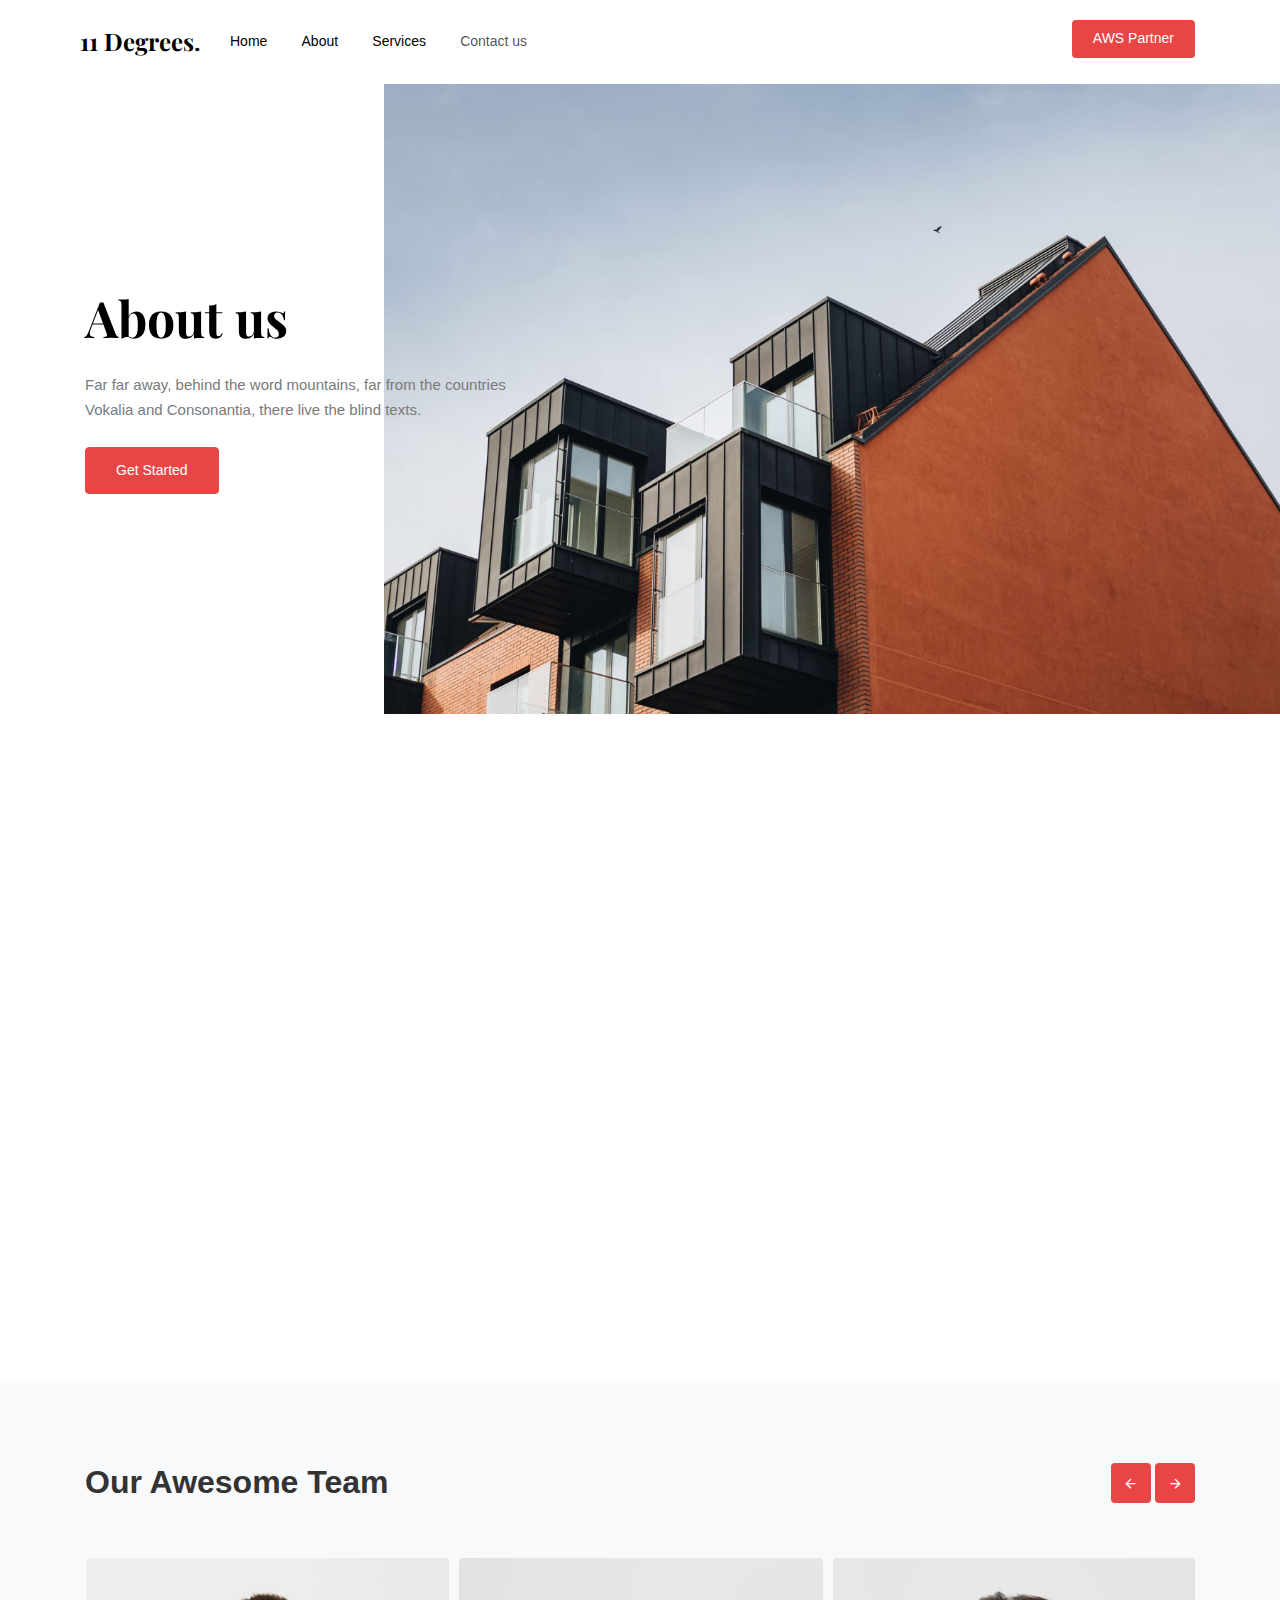
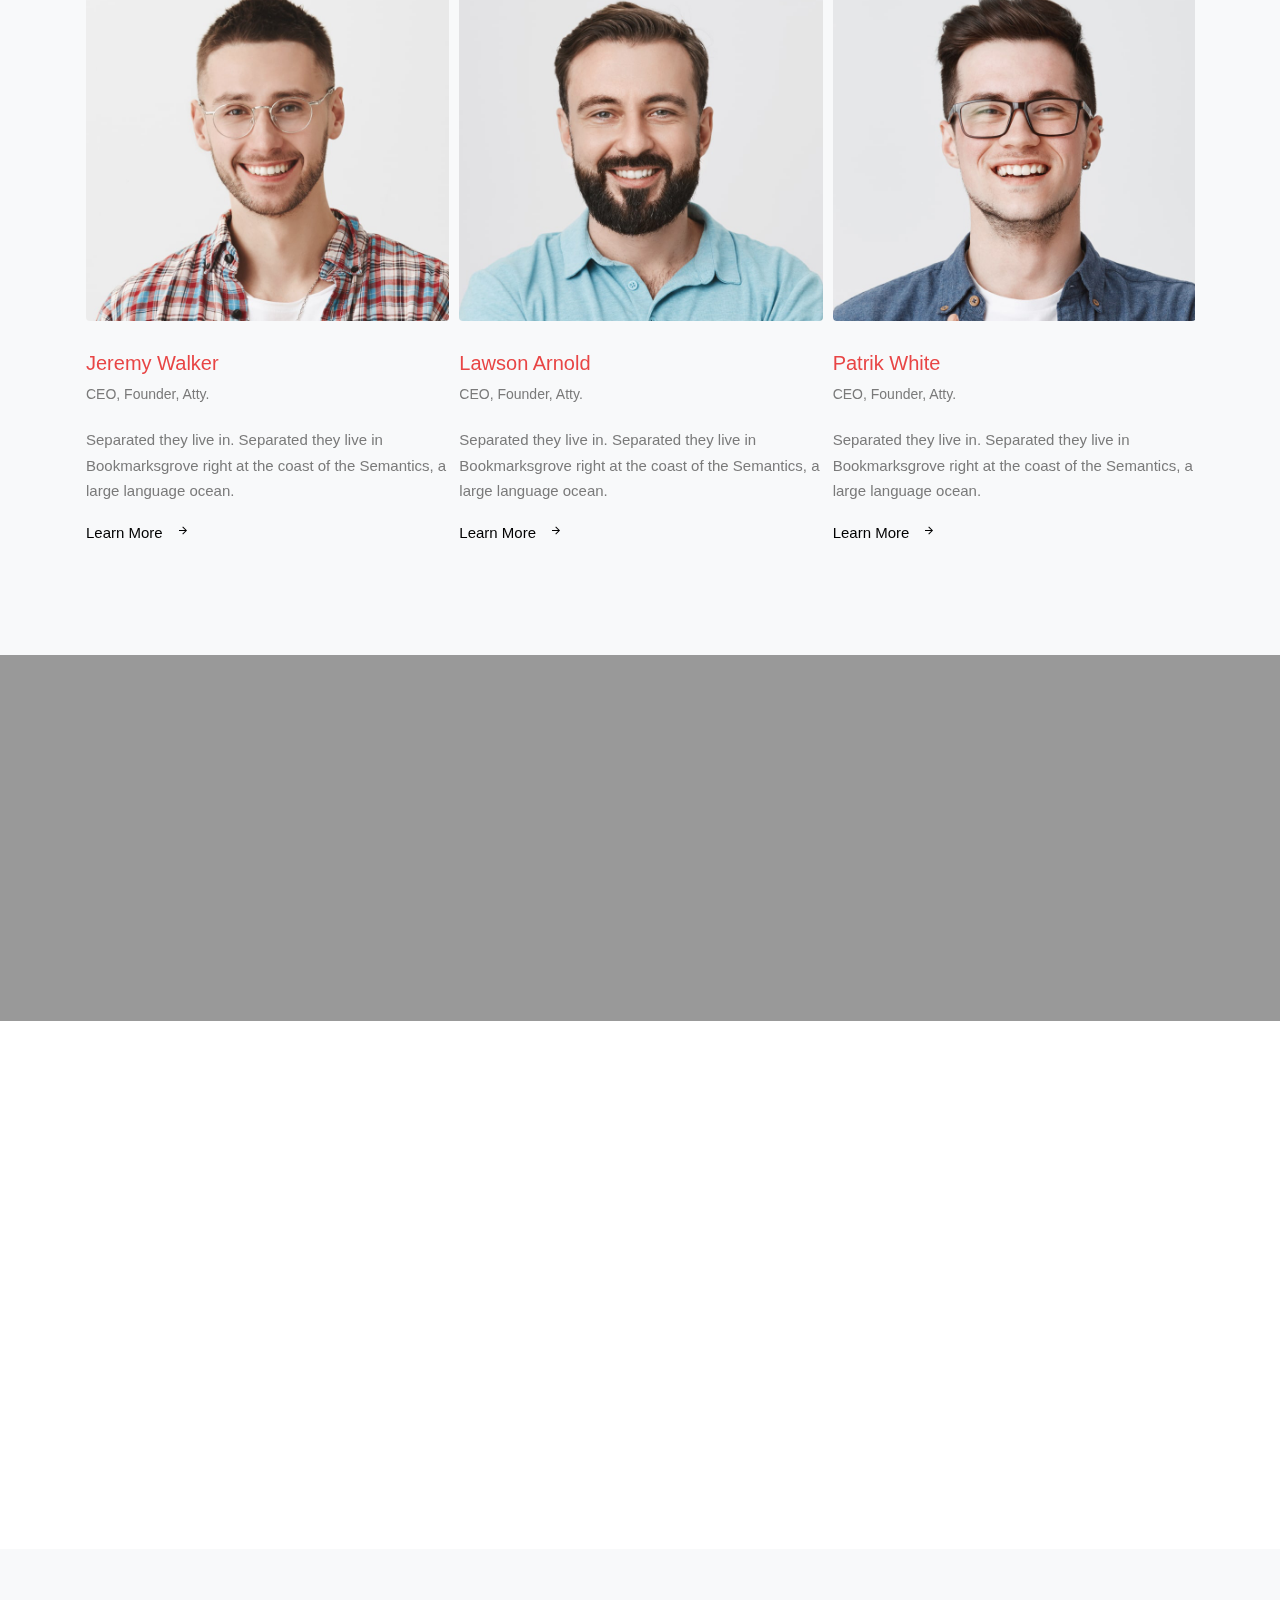
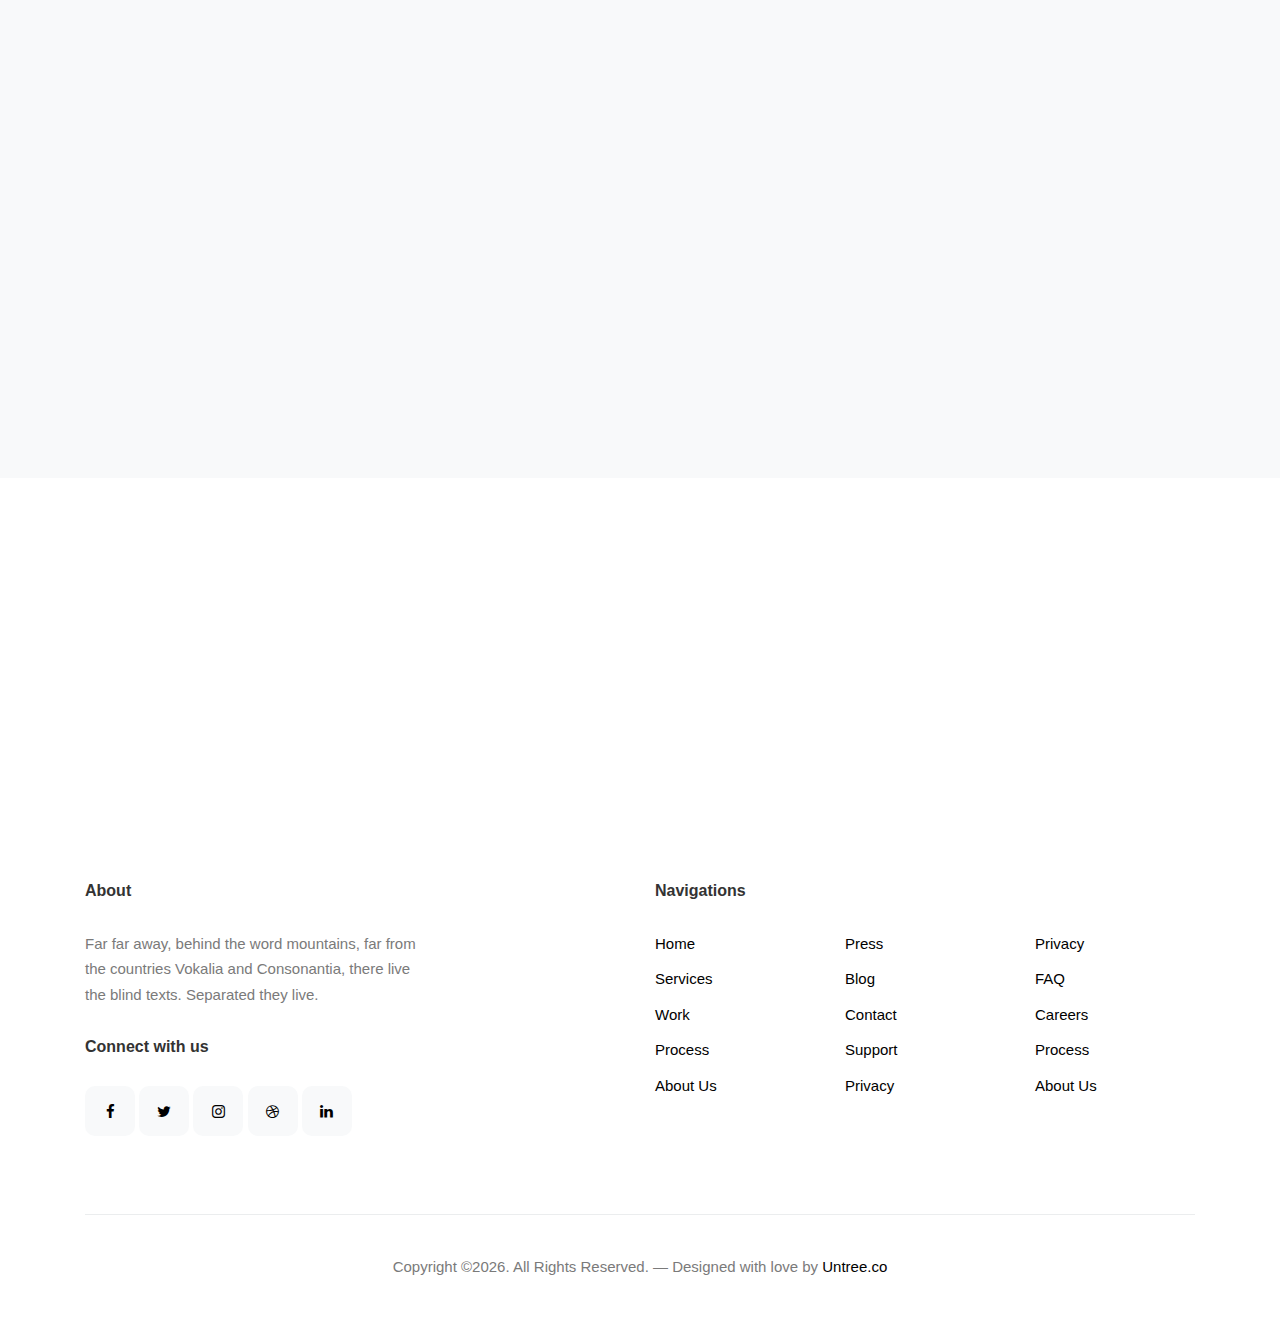
==== commit 95ae89a7: "Fixed navigation on all pages" ====
--- a/about.html
+++ b/about.html
@@ -1,9 +1,3 @@
-<!-- /*
-* Template Name: Architect
-* Template Author: Untree.co
-* Tempalte URI: https://untree.co/
-* License: https://creativecommons.org/licenses/by/3.0/
-*/ -->
 <!doctype html>
 <html lang="en">
 <head>
@@ -30,7 +24,7 @@
   <link rel="stylesheet" href="css/style.css">
 
 
-  <title>Architect Free HTML Template by Untree.co</title>
+  <title>11 Degrees Consulting | About Us</title>
 </head>
 <body>
 
@@ -53,17 +47,20 @@
       <div class="row align-items-center">
 
         <div class="logo">
-          <a href="index.html" class="text-black">Architect<span class="text-black">.</span></a>
+          <a href="index.html" class="text-black">11 Degrees<span class="text-black">.</span></a>
         </div>
         <div class="col-12 col-sm-12 col-lg-12 site-navigation text-left">
           <ul class="js-clone-nav d-none d-lg-inline-block text-left site-menu">
-            <li class="active"><a href="index.html">Home</a></li>
+            <li class="active"><a href="index_old.html">Home</a></li>
+            <li class="active"><a href="about.html">About</a> </li>
+            <li class="active"><a href="portfolio.html">Services</a> </li>
+            <!--
             <li class="has-children">
               <a href="#">Pages</a>
               <ul class="dropdown">
                 <li><a href="portfolio.html">Portfolio</a></li>
                 <li><a href="single.html">Single</a></li>
-                <li class="active"><a href="about.html">About</a></li>
+                <li><a href="about.html">About</a></li>
                 <li><a href="contact.html">Contact</a></li>
 
                 <li class="has-children">
@@ -78,11 +75,12 @@
               </ul>
             </li>
             <li><a href="elements.html">Elements</a></li>
+            -->
             <li><a href="contact.html">Contact us</a></li>
           </ul>
 
           <ul class="js-clone-nav d-none d-lg-inline-block text-left site-menu float-right menu-absolute">
-            <li class="cta-button"><a href="https://untree.co/" target="_blank">Free Templates</a></li>
+            <li class="cta-button"><a href="https://team11degrees.com/" target="_blank">AWS Partner</a></li>
           </ul>
 
           <a href="#" class="burger  ml-auto site-menu-toggle js-menu-toggle d-block d-lg-none dark" data-toggle="collapse" data-target="#main-navbar">
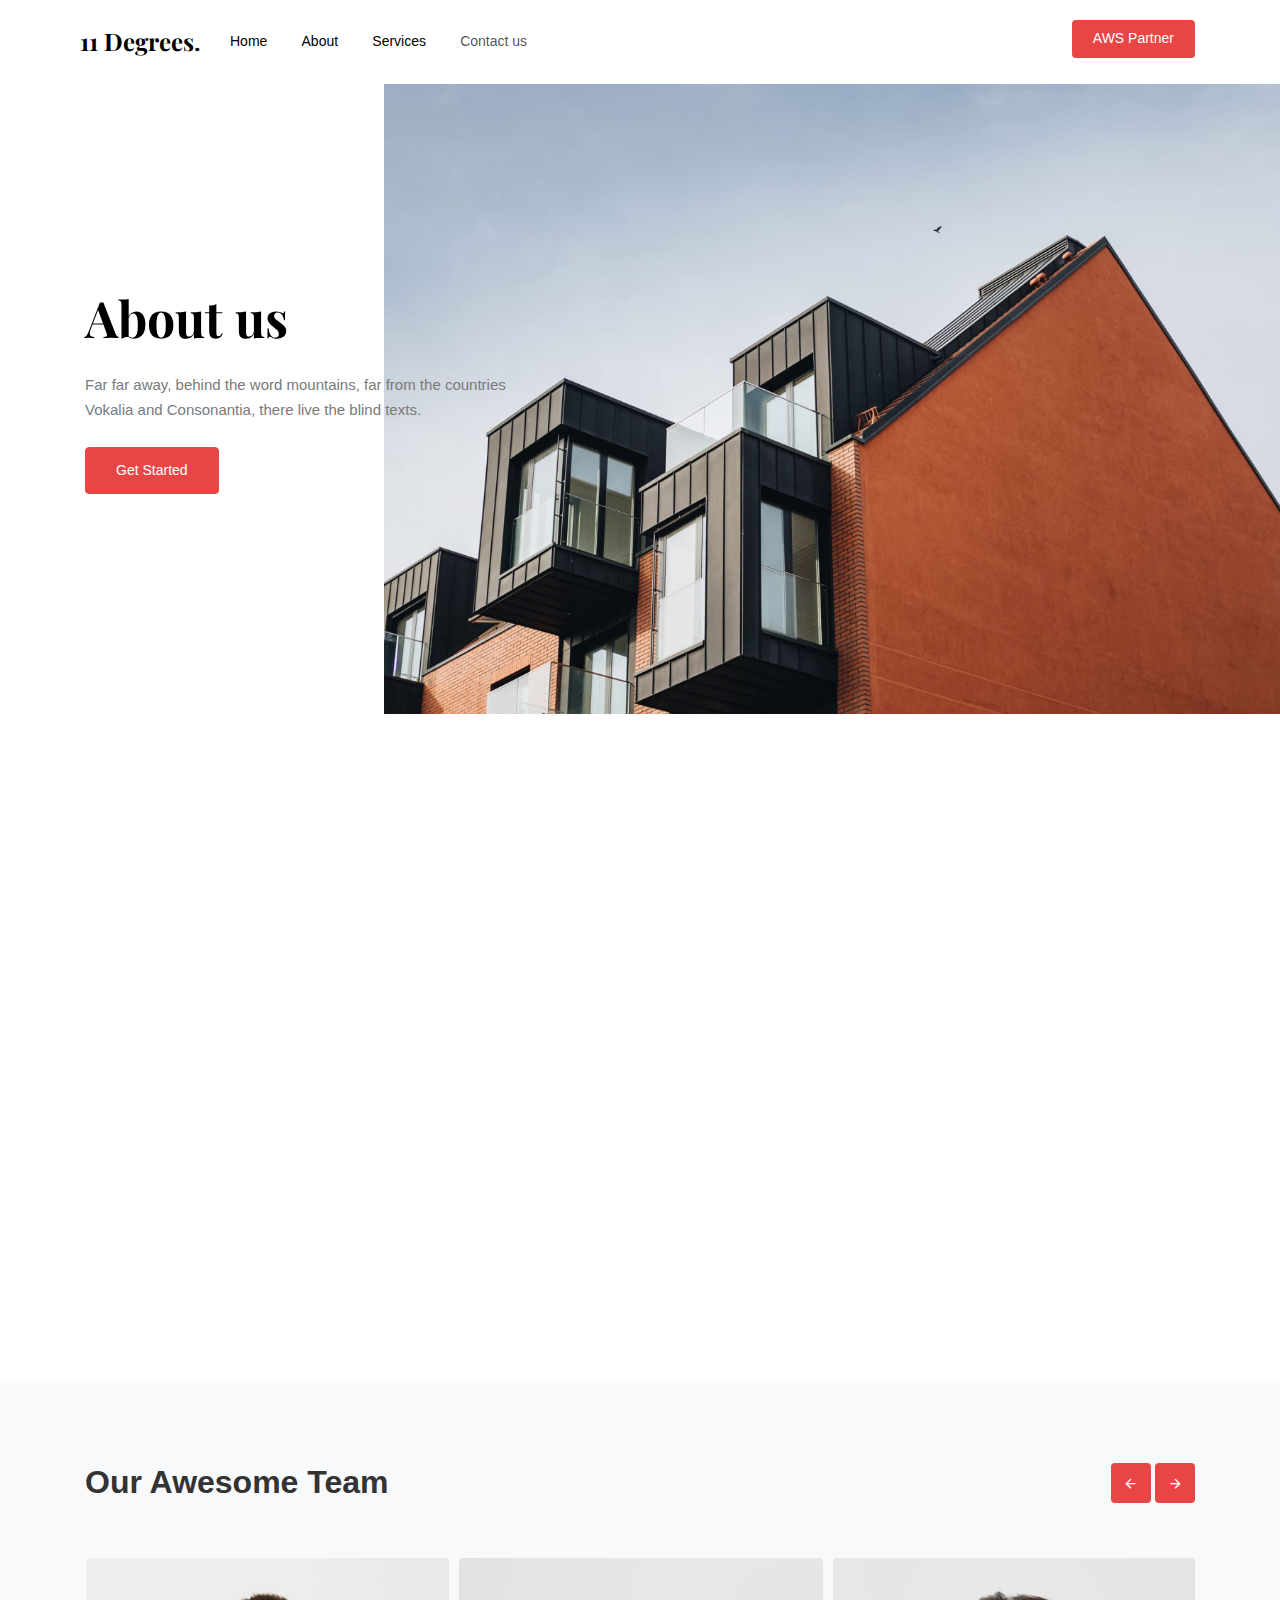
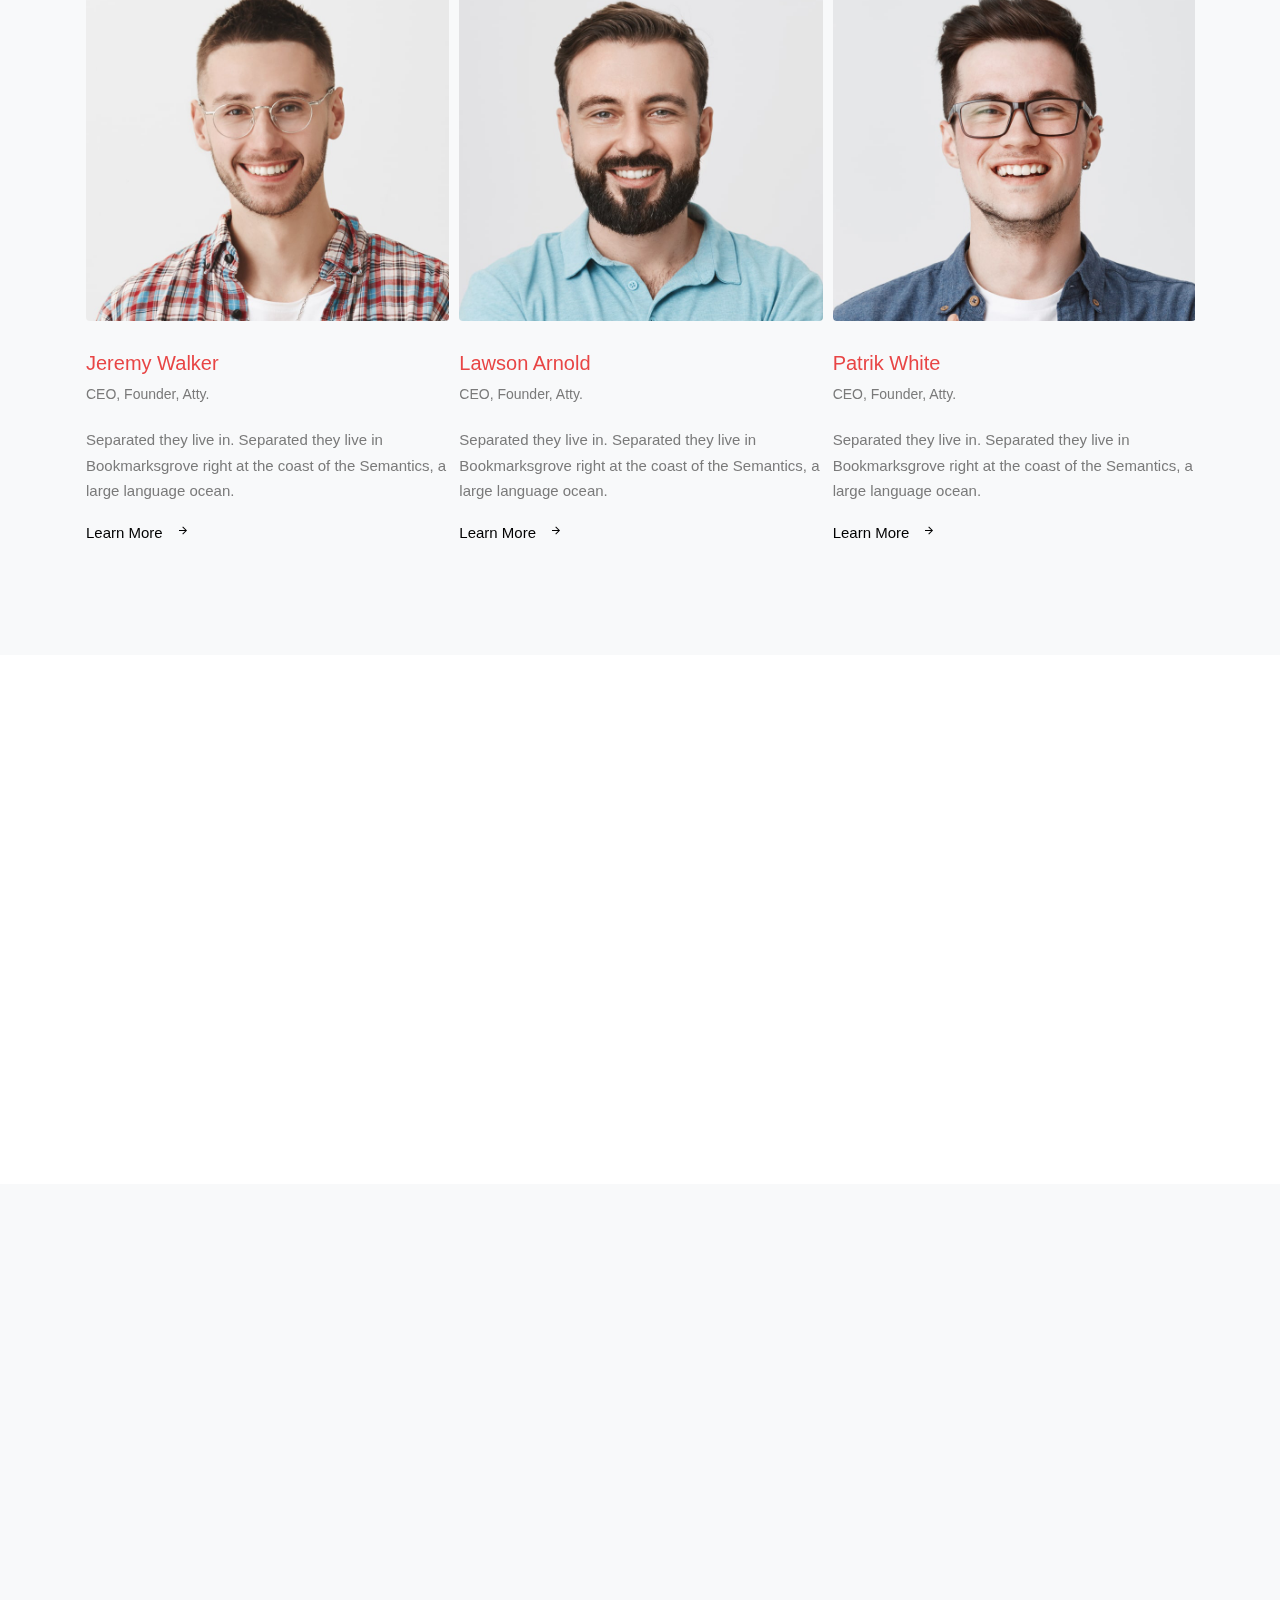
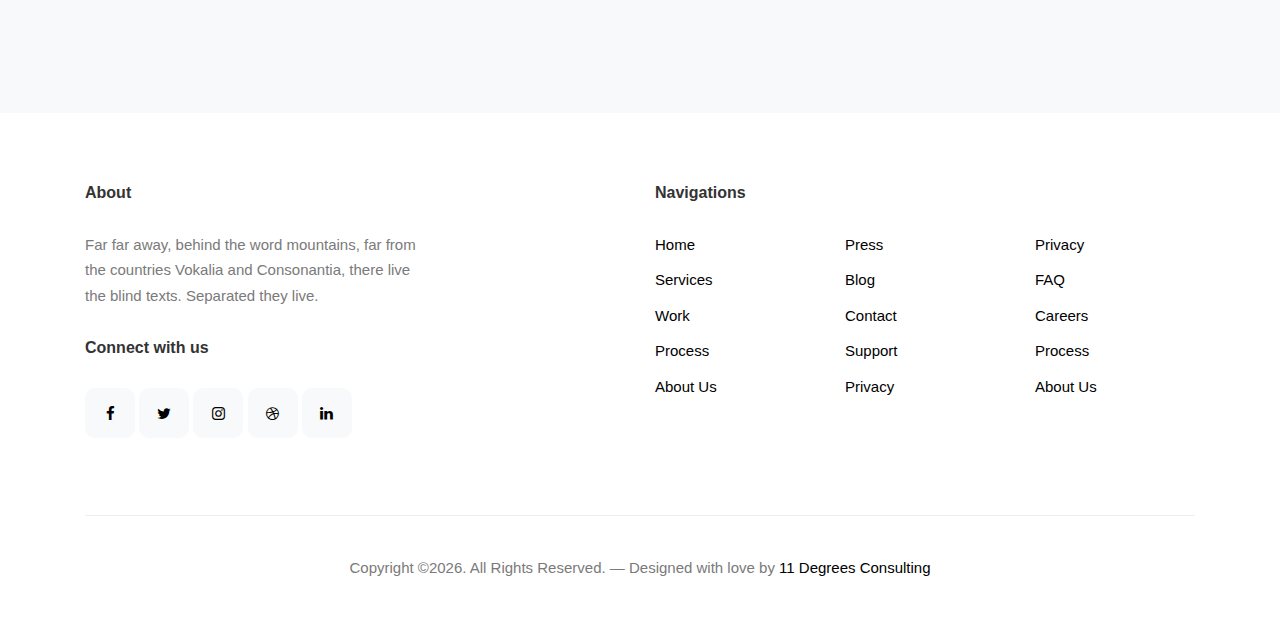
==== commit 8f0481fc: "Edited footer text" ====
--- a/about.html
+++ b/about.html
@@ -250,20 +250,6 @@
     </div> <!-- /.container -->
   </div> <!-- /.untree_co-section -->
 
-
-
-  <div class="site-section overlay site-cover-2" style="background-image: url('images/landscape-4.jpg')">
-    <div class="container">
-      <div class="row">
-        <div class="col-lg-7 mx-auto text-center" data-aos="fade-up" data-aos-delay="0">
-          <h2 class="text-white mb-4">Get this template for free! :)</h2>
-          <p class="mb-0"><a href="https://untree.co/" rel="noopener" class="btn btn-primary">Get it for free!</a></p>
-        </div>
-      </div>
-    </div>
-  </div>
-
-
   <div class="features-lg ">
     <div class="container">
       <div class="row feature align-items-center justify-content-between">
@@ -326,24 +312,6 @@
         </div>
       </div>
     </div>
-  </div>
-
-
-
-
-  <div class="site-section">
-    <div class="container">
-      <div class="row justify-content-center">
-        <div class="col-lg-5 text-center">
-          <h2 class="heading font-weight-bold" data-aos="fade-up" data-aos-delay="0">Stay updated</h2>
-          <p data-aos="fade-up" data-aos-delay="100">Far far away, behind the word mountains, far from the countries Vokalia and Consonantia, there live the blind texts.</p>
-          <form action="" class="d-flex mt-4" data-aos="fade-up" data-aos-delay="200">
-            <input class="form-control mr-2 pt-4 pb-4" type="email" placeholder="Enter your e-mail">
-            <input type="submit" value="Subscribe" class="btn btn-primary">
-          </form>
-        </div>    
-      </div>    
-    </div>    
   </div>
 
 
@@ -412,7 +380,7 @@
 
       <div class="row justify-content-center text-center copyright">
         <div class="col-md-8">
-          <p>Copyright &copy;<script>document.write(new Date().getFullYear());</script>. All Rights Reserved. &mdash; Designed with love by <a href="https://untree.co">Untree.co</a> <!-- License information: https://untree.co/license/ -->
+          <p>Copyright &copy;<script>document.write(new Date().getFullYear());</script>. All Rights Reserved. &mdash; Designed with love by <a href="https://team11degrees.com">11 Degrees Consulting</a> <!-- License information: https://untree.co/license/ -->
           </p>
         </div>
       </div>
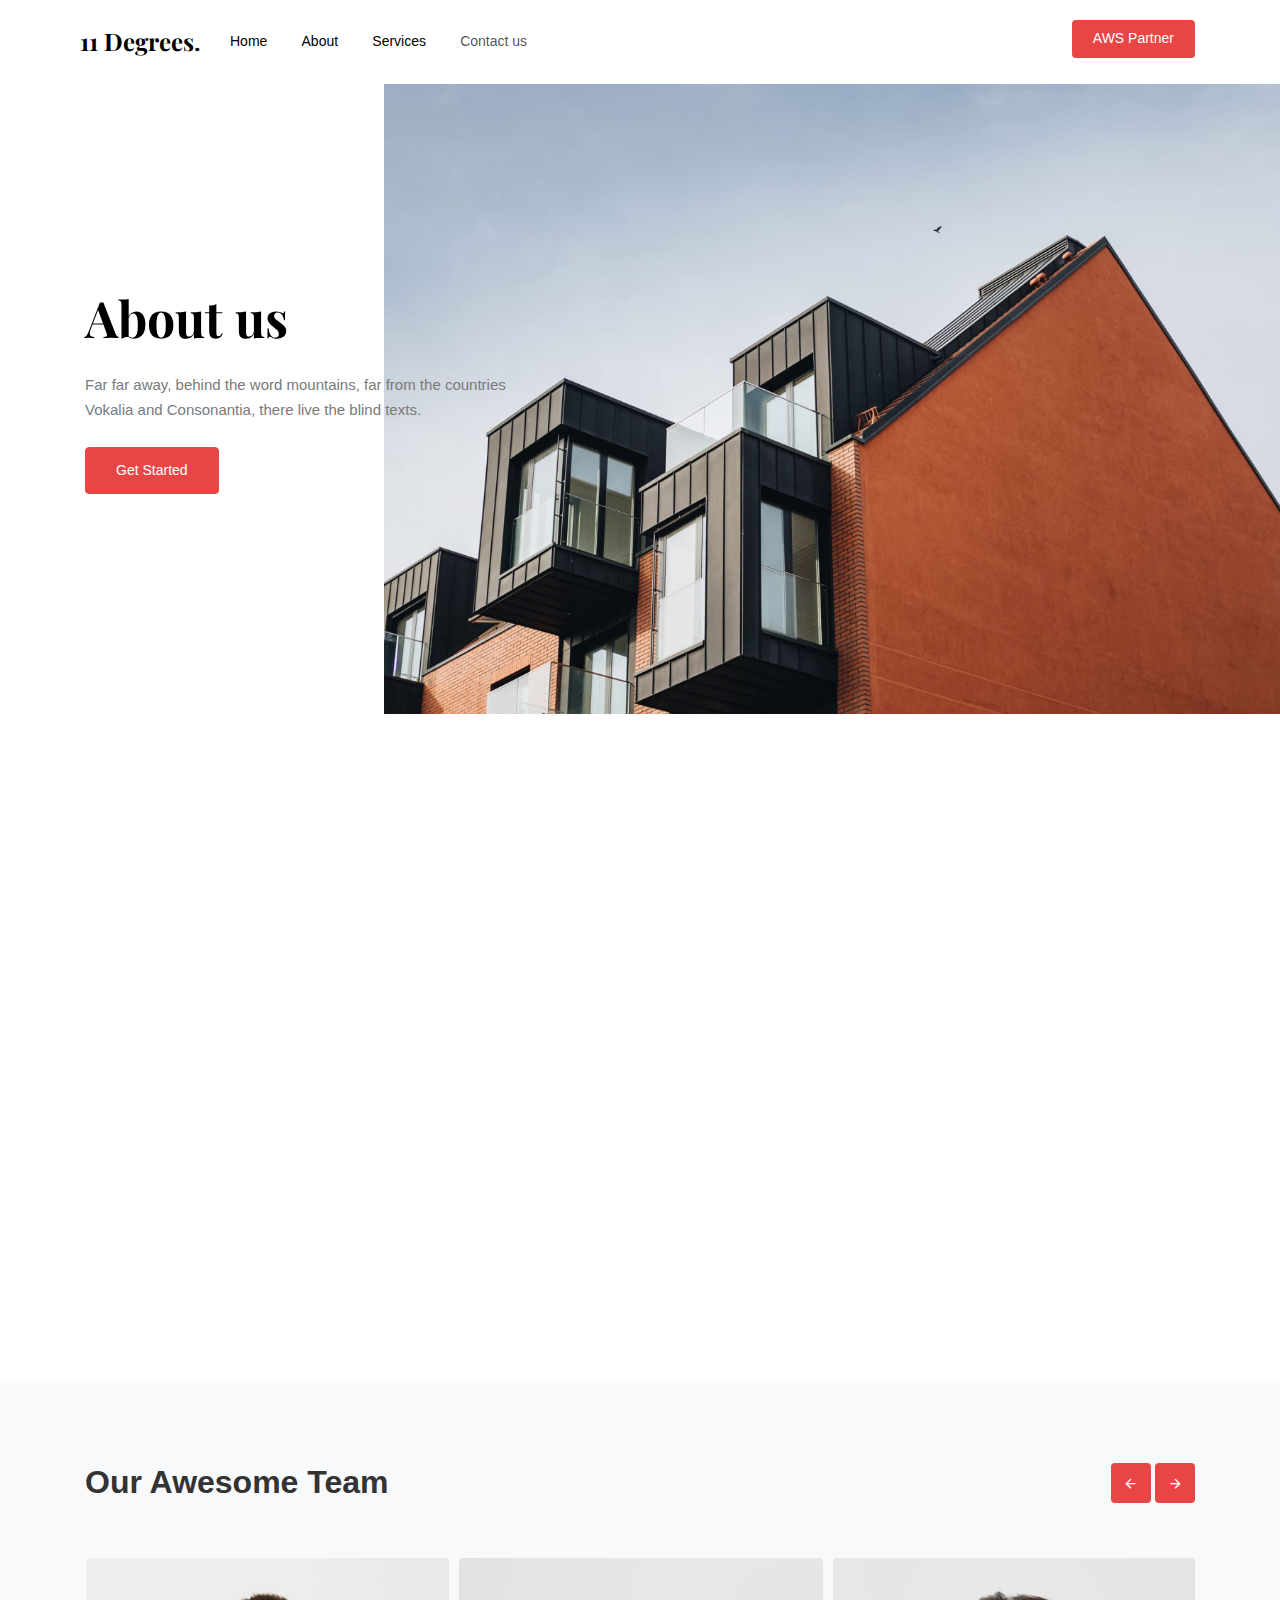
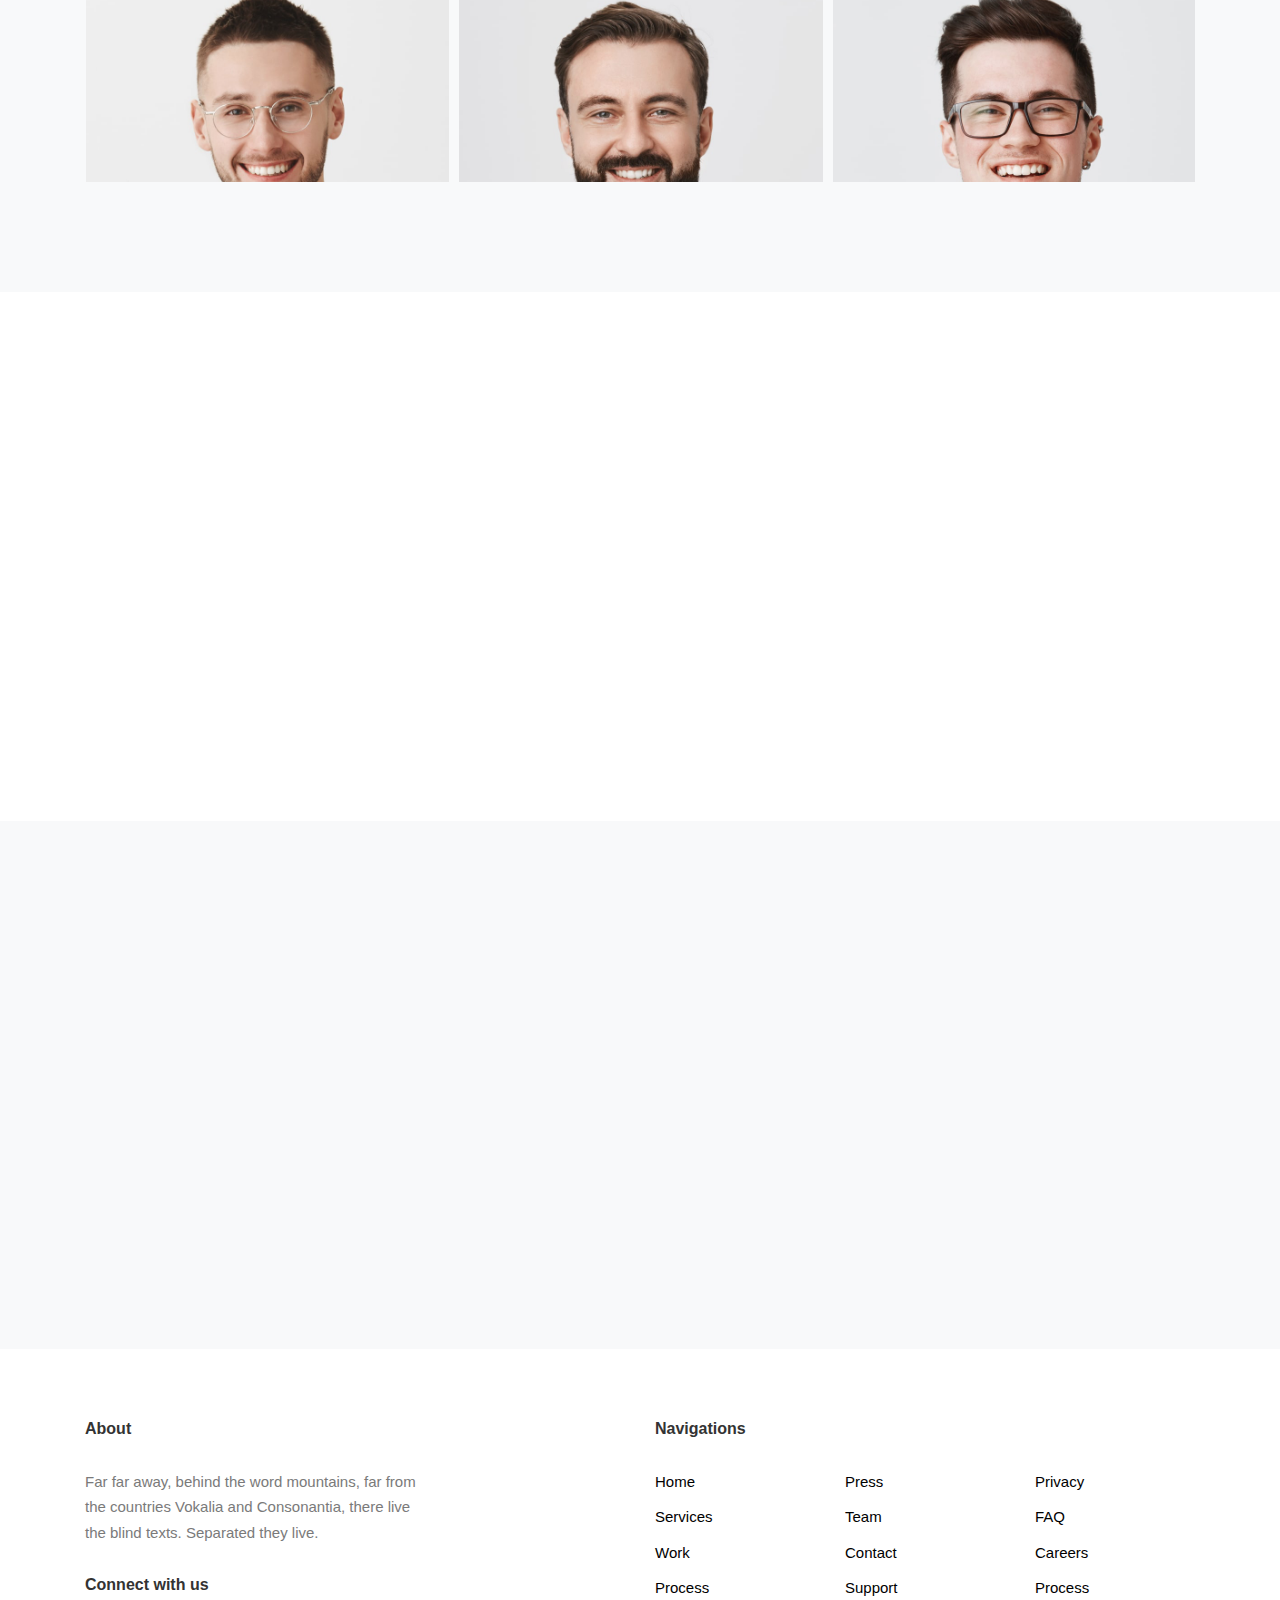
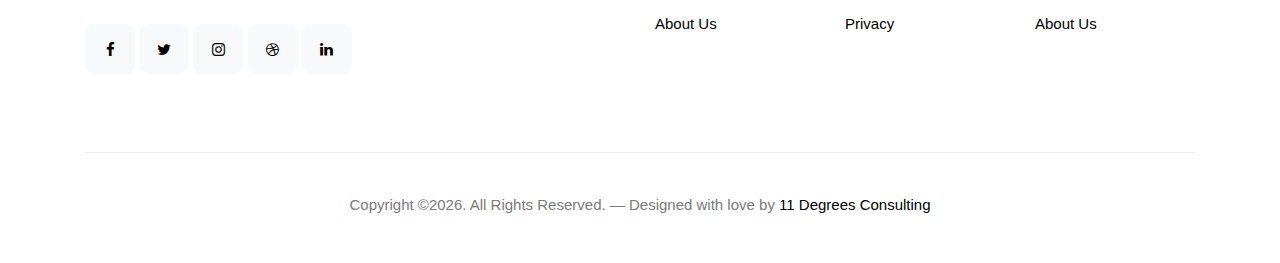
==== commit 09bce72f: "Edited About Us page" ====
--- a/about.html
+++ b/about.html
@@ -3,7 +3,7 @@
 <head>
   <meta charset="utf-8">
   <meta name="viewport" content="width=device-width, initial-scale=1, shrink-to-fit=no">
-  <meta name="author" content="Untree.co">
+  <meta name="author" content="team11degrees.com">
   <link rel="shortcut icon" href="favicon.png">
 
   <meta name="description" content="" />
@@ -356,7 +356,7 @@
               <div class="widget">
                 <ul class="links list-unstyled">
                   <li><a href="#">Press</a></li>
-                  <li><a href="#">Blog</a></li>
+                  <li><a href="#">Team</a></li>
                   <li><a href="#">Contact</a></li>
                   <li><a href="#">Support</a></li>
                   <li><a href="#">Privacy</a></li>
@@ -410,6 +410,8 @@
 
   <script src="js/custom.js"></script>
 
-
+  <script>
+    document.addEventListener('contextmenu', event => event.preventDefault());
+  </script>
 </body>
 </html>
